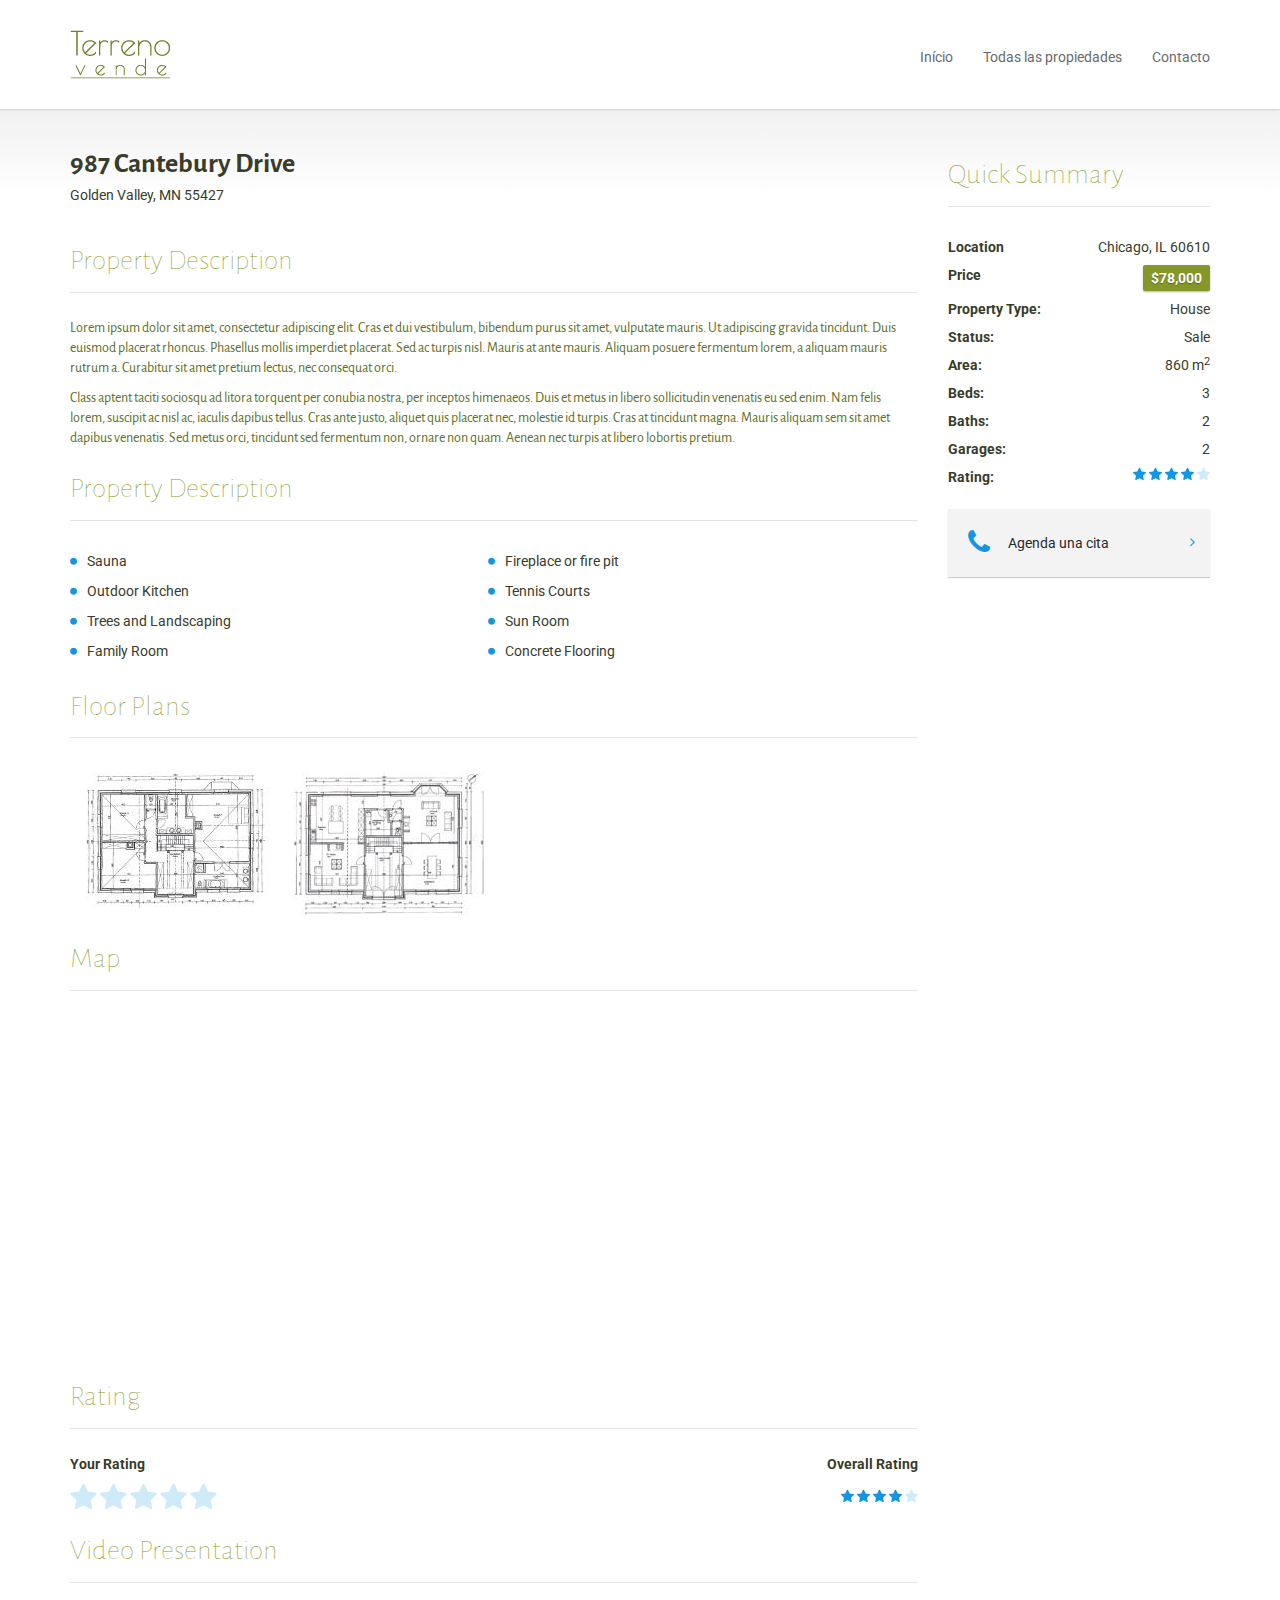
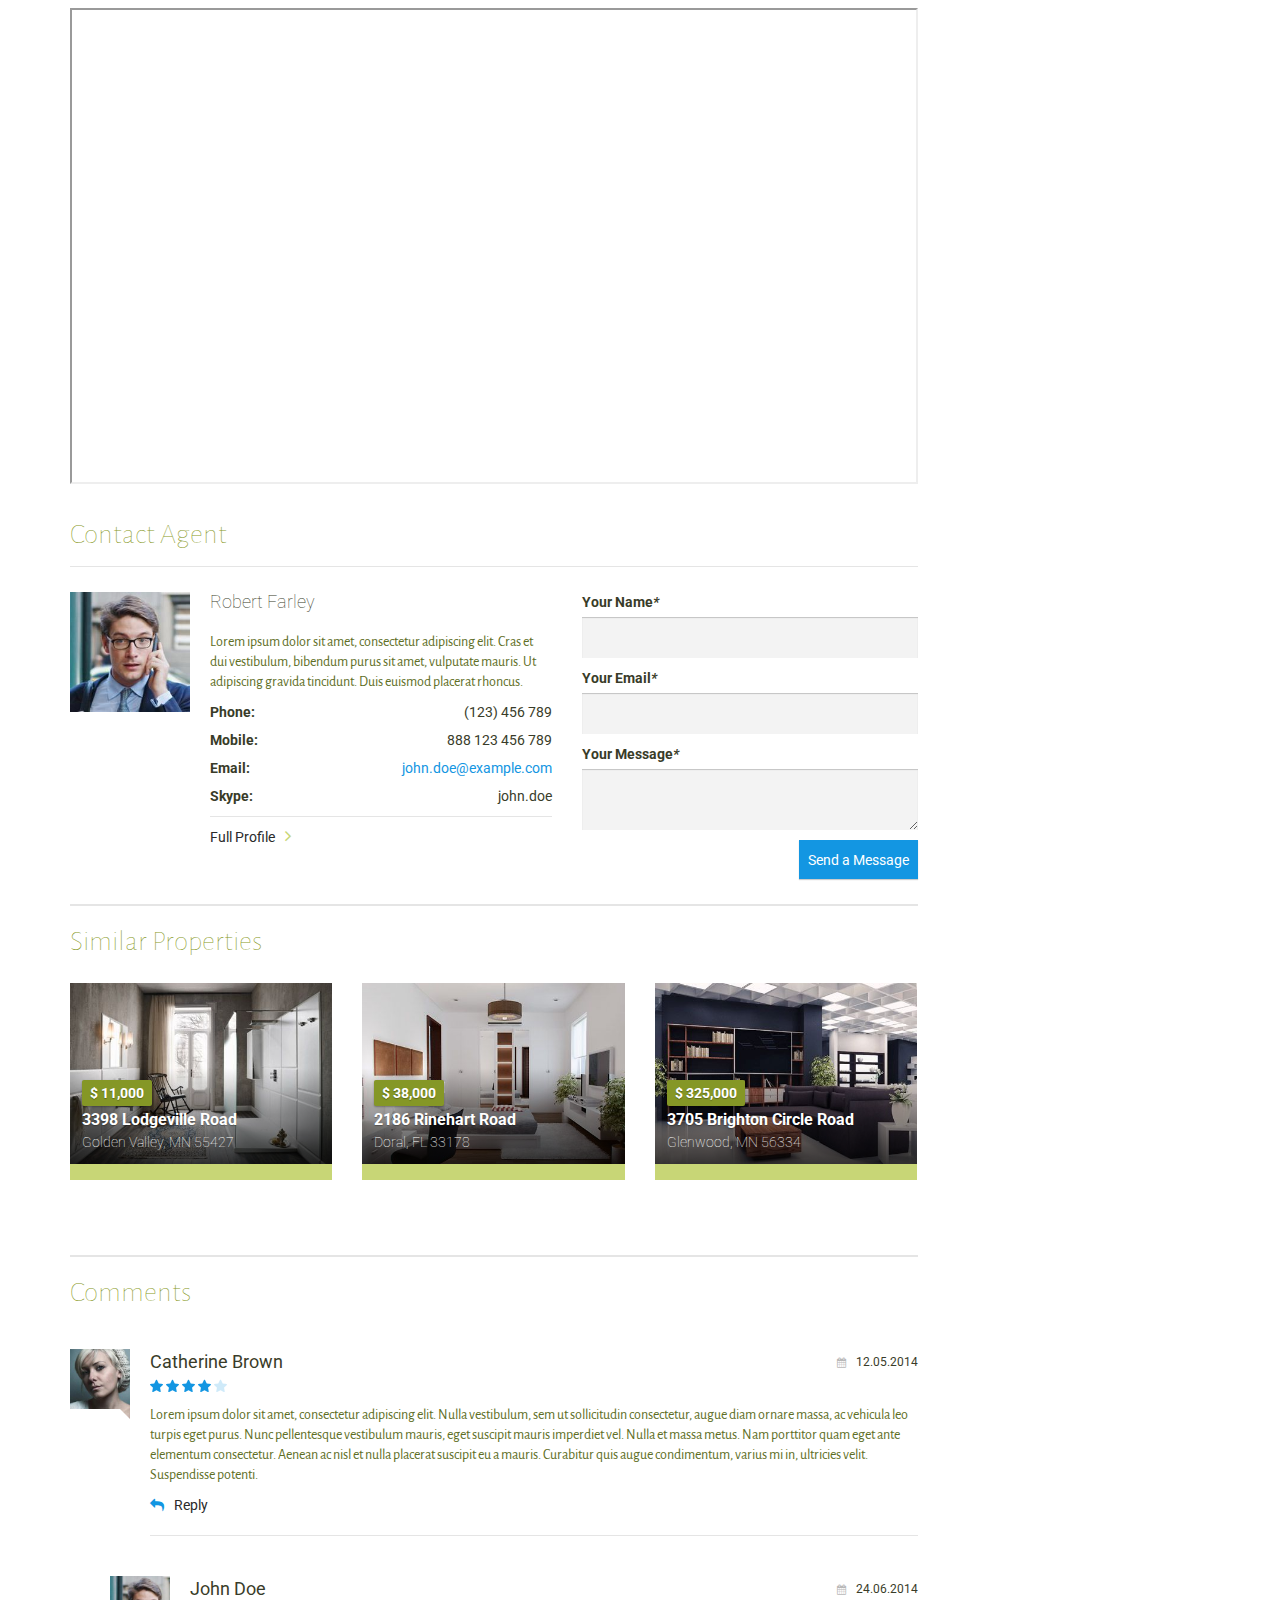
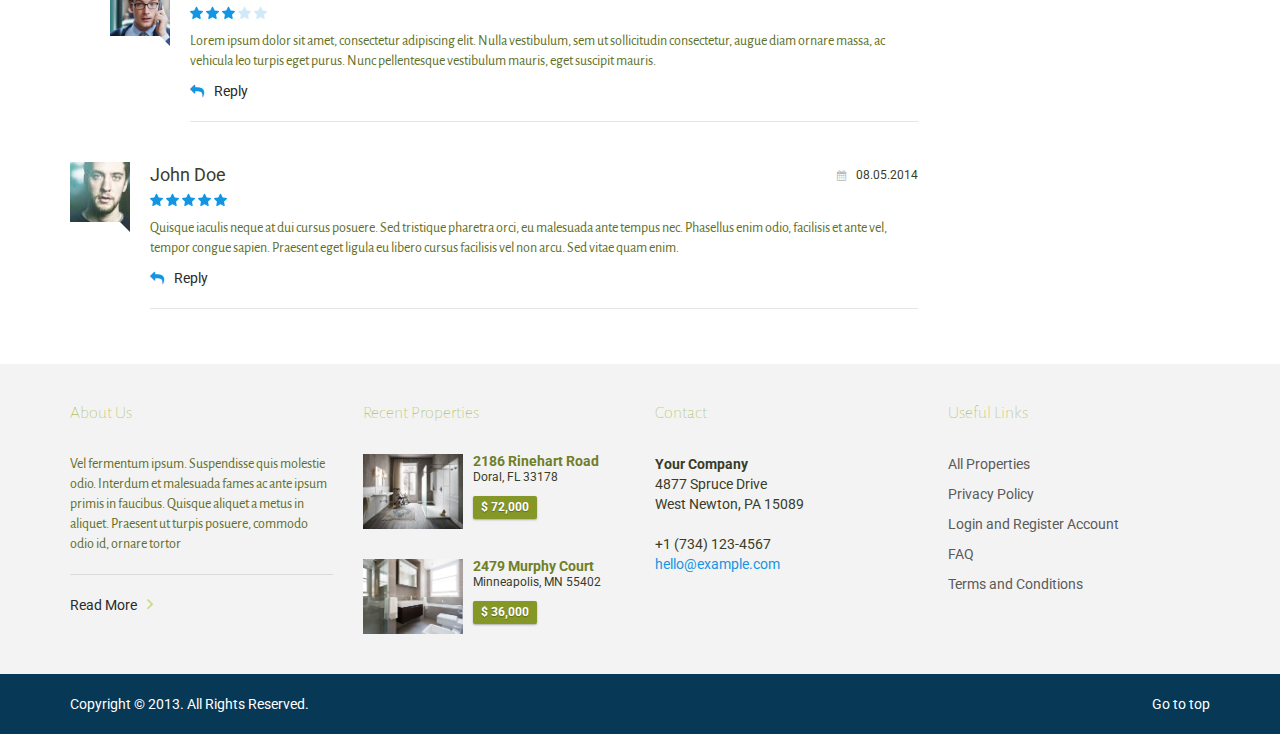
==== c1.html @ 480a6dcf "c1" ====
<!DOCTYPE html>

<html lang="es">
<head>
    <meta charset="UTF-8"/>
    <meta name="viewport" content="width=device-width, initial-scale=1.0">
    <meta name="author" content="ThemeStarz">

    <link href='http://fonts.googleapis.com/css?family=Roboto:300,400,700' rel='stylesheet' type='text/css'>
    <link href="assets/fonts/font-awesome.css" rel="stylesheet" type="text/css">
    <link rel="stylesheet" href="assets/bootstrap/css/bootstrap.css" type="text/css">
    <link rel="stylesheet" href="assets/css/bootstrap-select.min.css" type="text/css">
    <link rel="stylesheet" href="assets/css/magnific-popup.css" type="text/css">
    <link rel="stylesheet" href="assets/css/jquery.slider.min.css" type="text/css">
    <link rel="stylesheet" href="assets/css/owl.carousel.css" type="text/css">
    <link rel="stylesheet" href="assets/css/style.css" type="text/css">



    <link href='http://fonts.googleapis.com/css?family=Poiret+One' rel='stylesheet' type='text/css'>

    <link href='https://fonts.googleapis.com/css?family=Alegreya+Sans:400,100,300,300italic,500,700,800,900' rel='stylesheet' type='text/css'>



    <title>Terreno Vende </title>

</head>

<body class="page-sub-page page-property-detail" id="page-top">
<!-- Wrapper -->
<div class="wrapper">
    <!-- Navigation -->
    <div class="navigation">
       
        <div class="container">
            <header class="navbar" id="top" role="banner">
                <div class="navbar-header">
                    <button class="navbar-toggle" type="button" data-toggle="collapse" data-target=".bs-navbar-collapse">
                        <span class="sr-only">Toggle navigation</span>
                        <span class="icon-bar"></span>
                        <span class="icon-bar"></span>
                        <span class="icon-bar"></span>
                    </button>
                    <div class="navbar-brand nav" id="brand">
                        <a href="index-google-map-fullscreen.html"><img src="assets/img/logo.png" alt="brand"></a>
                    </div>
                </div>
                <nav class="collapse navbar-collapse bs-navbar-collapse navbar-right" role="navigation">
                    <ul class="nav navbar-nav">
                        <li><a href="index.html">Início</a></li>
                     
                        <li><a href="propiedades.html">Todas las propiedades</a></li>
                        <li><a href="contacto.html">Contacto</a></li>
                    </ul>
                </nav><!-- /.navbar collapse-->
               
            </header><!-- /.navbar -->
        </div><!-- /.container -->
    </div><!-- /.navigation -->
    <!-- end Navigation -->
    <!-- Page Content -->
    <div id="page-content">
        <!-- Breadcrumb -->
       
        <!-- end Breadcrumb -->

        <div class="container">
            <div class="row">
                <!-- Property Detail Content -->
                <div class="col-md-9 col-sm-9">
                    <section id="property-detail">
                        <header class="property-title">
                        <br>
                        <br>
                            <h1>987 Cantebury Drive</h1>
                            <figure>Golden Valley, MN 55427</figure>
                           
                        </header>
                        <section id="property-gallery">
                            <div class="owl-carousel property-carousel">
                                <div class="property-slide">
                                    <a href="assets/img/properties/property-detail-01.jpg" class="image-popup">
                                        <div class="overlay"><h3>Front View</h3></div>
                                        <img alt="" src="assets/img/properties/property-detail-01.jpg">
                                    </a>
                                </div><!-- /.property-slide -->
                                <div class="property-slide">
                                    <a href="assets/img/properties/property-detail-02.jpg" class="image-popup">
                                        <div class="overlay"><h3>Bedroom</h3></div>
                                        <img alt="" src="assets/img/properties/property-detail-02.jpg">
                                    </a>
                                </div><!-- /.property-slide -->
                                <div class="property-slide">
                                    <a href="assets/img/properties/property-detail-03.jpg" class="image-popup">
                                        <div class="overlay"><h3>Bathroom</h3></div>
                                        <img alt="" src="assets/img/properties/property-detail-03.jpg">
                                    </a>
                                </div><!-- /.property-slide -->
                            </div><!-- /.property-carousel -->
                        </section>
                        <div class="row">
                            
                            <div class="col-md-12 col-sm-12">
                                <section id="description">
                                    <header><h2>Property Description</h2></header>
                                    <p>
                                        Lorem ipsum dolor sit amet, consectetur adipiscing elit. Cras et dui vestibulum,
                                        bibendum purus sit amet, vulputate mauris. Ut adipiscing gravida tincidunt.
                                        Duis euismod placerat rhoncus. Phasellus mollis imperdiet placerat. Sed ac
                                        turpis nisl. Mauris at ante mauris. Aliquam posuere fermentum lorem, a aliquam
                                        mauris rutrum a. Curabitur sit amet pretium lectus, nec consequat orci.
                                    </p>
                                    <p>
                                        Class aptent taciti sociosqu ad litora torquent per conubia nostra, per inceptos
                                        himenaeos. Duis et metus in libero sollicitudin venenatis eu sed enim. Nam felis
                                        lorem, suscipit ac nisl ac, iaculis dapibus tellus. Cras ante justo, aliquet quis
                                        placerat nec, molestie id turpis. Cras at tincidunt magna. Mauris aliquam sem sit
                                        amet dapibus venenatis. Sed metus orci, tincidunt sed fermentum non, ornare non quam.
                                        Aenean nec turpis at libero lobortis pretium.
                                    </p>
                                </section><!-- /#description -->
                                <section id="property-features">
                                    <header><h2>Property Description</h2></header>
                                    <ul class="list-unstyled property-features-list">
                                        <li>Sauna</li>
                                        <li>Fireplace or fire pit</li>
                                        <li>Outdoor Kitchen</li>
                                        <li>Tennis Courts</li>
                                        <li>Trees and Landscaping</li>
                                        <li>Sun Room</li>
                                        <li>Family Room</li>
                                        <li>Concrete Flooring</li>
                                    </ul>
                                </section><!-- /#property-features -->
                                <section id="floor-plans">
                                    <div class="floor-plans">
                                        <header><h2>Floor Plans</h2></header>
                                        <a href="assets/img/properties/floor-plan-big.jpg" class="image-popup"><img alt="" src="assets/img/properties/floor-plan-01.jpg"></a>
                                        <a href="assets/img/properties/floor-plan-big.jpg" class="image-popup"><img alt="" src="assets/img/properties/floor-plan-02.jpg"></a>
                                    </div>
                                </section><!-- /#floor-plans -->
                                <section id="property-map">
                                    <header><h2>Map</h2></header>
                                    <div class="property-detail-map-wrapper">
                                        <div class="property-detail-map" id="property-detail-map"></div>
                                    </div>
                                </section><!-- /#property-map -->
                                <section id="property-rating">
                                    <header><h2>Rating</h2></header>
                                    <div class="clearfix">
                                        <aside>
                                            <header>Your Rating</header>
                                            <div class="rating rating-user">
                                                <div class="inner"></div>
                                            </div>
                                        </aside>
                                        <figure>
                                            <header>Overall Rating</header>
                                            <div class="rating rating-overall" data-score="4"></div>
                                        </figure>
                                    </div>
                                    <div class="rating-form">
                                        <header>Thank you! Please describe your rating</header>
                                        <form role="form" id="form-rating" method="post"  class="clearfix">
                                            <div class="row">
                                                <div class="col-md-6">
                                                    <div class="form-group">
                                                        <label for="form-rating-name">Your Name<em>*</em></label>
                                                        <input type="text" class="form-control" id="form-rating-name" name="form-rating-name" required>
                                                    </div><!-- /.form-group -->
                                                </div><!-- /.col-md-6 -->
                                                <div class="col-md-6">
                                                    <div class="form-group">
                                                        <label for="form-rating-email">Your Email<em>*</em></label>
                                                        <input type="email" class="form-control" id="form-rating-email" name="form-rating-email" required>
                                                    </div><!-- /.form-group -->
                                                </div><!-- /.col-md-6 -->
                                            </div><!-- /.row -->
                                            <div class="row">
                                                <div class="col-md-12">
                                                    <div class="form-group">
                                                        <label for="form-rating-message">Your Message<em>*</em></label>
                                                        <textarea class="form-control" id="form-rating-message" rows="6" name="form-rating-message" required></textarea>
                                                    </div><!-- /.form-group -->
                                                </div><!-- /.col-md-12 -->
                                            </div><!-- /.row -->
                                            <div class="form-group">
                                                <button type="submit" class="btn pull-right btn-default" id="form-rating-submit">Send a Message</button>
                                            </div><!-- /.form-group -->
                                            <div id="form-rating-status"></div>
                                        </form><!-- /#form-contact -->
                                    </div><!-- /.rating-form -->
                                </section><!-- /#property-rating -->
                                <section id="video-presentation">
                                    <header><h2>Video Presentation</h2></header>
                                    <div class="video">
                                        <iframe src="//player.vimeo.com/video/34741214?title=0&amp;byline=0&amp;portrait=0&amp;color=ffffff" width="500" height="281" ></iframe>
                                    </div>
                                </section><!-- /#video-presentation -->
                            </div><!-- /.col-md-8 -->
                            <div class="col-md-12 col-sm-12">
                                <section id="contact-agent">
                                    <header><h2>Contact Agent</h2></header>
                                    <div class="row">
                                        <section class="agent-form">
                                            <div class="col-md-7 col-sm-12">
                                                <aside class="agent-info clearfix">
                                                    <figure><a href="agent-detail.html"><img alt="" src="assets/img/agent-01.jpg"></a></figure>
                                                    <div class="agent-contact-info">
                                                        <h3>Robert Farley</h3>
                                                        <p>
                                                            Lorem ipsum dolor sit amet, consectetur adipiscing elit. Cras et dui vestibulum,
                                                            bibendum purus sit amet, vulputate mauris. Ut adipiscing gravida tincidunt.
                                                            Duis euismod placerat rhoncus.
                                                        </p>
                                                        <dl>
                                                            <dt>Phone:</dt>
                                                            <dd>(123) 456 789</dd>
                                                            <dt>Mobile:</dt>
                                                            <dd>888 123 456 789</dd>
                                                            <dt>Email:</dt>
                                                            <dd><a href="mailto:#">john.doe@example.com</a></dd>
                                                            <dt>Skype:</dt>
                                                            <dd>john.doe</dd>
                                                        </dl>
                                                        <hr>
                                                        <a href="agent-detail.html" class="link-arrow">Full Profile</a>
                                                    </div>
                                                </aside><!-- /.agent-info -->
                                            </div><!-- /.col-md-7 -->
                                            <div class="col-md-5 col-sm-12">
                                                <div class="agent-form">
                                                    <form role="form" id="form-contact-agent" method="post"  class="clearfix">
                                                        <div class="form-group">
                                                            <label for="form-contact-agent-name">Your Name<em>*</em></label>
                                                            <input type="text" class="form-control" id="form-contact-agent-name" name="form-contact-agent-name" required>
                                                        </div><!-- /.form-group -->
                                                        <div class="form-group">
                                                            <label for="form-contact-agent-email">Your Email<em>*</em></label>
                                                            <input type="email" class="form-control" id="form-contact-agent-email" name="form-contact-agent-email" required>
                                                        </div><!-- /.form-group -->
                                                        <div class="form-group">
                                                            <label for="form-contact-agent-message">Your Message<em>*</em></label>
                                                            <textarea class="form-control" id="form-contact-agent-message" rows="2" name="form-contact-agent-message" required></textarea>
                                                        </div><!-- /.form-group -->
                                                        <div class="form-group">
                                                            <button type="submit" class="btn pull-right btn-default" id="form-contact-agent-submit">Send a Message</button>
                                                        </div><!-- /.form-group -->
                                                        <div id="form-contact-agent-status"></div>
                                                    </form><!-- /#form-contact -->
                                                </div><!-- /.agent-form -->
                                            </div><!-- /.col-md-5 -->
                                        </section><!-- /.agent-form -->
                                    </div><!-- /.row -->
                                </section><!-- /#contact-agent -->
                                <hr class="thick">
                                <section id="similar-properties">
                                    <header><h2 class="no-border">Similar Properties</h2></header>
                                    <div class="row">
                                        <div class="col-md-4 col-sm-6">
                                            <div class="property">
                                                <a href="property-detail.html">
                                                    <div class="property-image">
                                                        <img alt="" src="assets/img/properties/property-06.jpg">
                                                    </div>
                                                    <div class="overlay">
                                                        <div class="info">
                                                            <div class="tag price">$ 11,000</div>
                                                            <h3>3398 Lodgeville Road</h3>
                                                            <figure>Golden Valley, MN 55427</figure>
                                                        </div>
                                                        <ul class="additional-info">
                                                            <li>
                                                                <header>Area:</header>
                                                                <figure>240m<sup>2</sup></figure>
                                                            </li>
                                                            <li>
                                                                <header>Beds:</header>
                                                                <figure>2</figure>
                                                            </li>
                                                            <li>
                                                                <header>Baths:</header>
                                                                <figure>2</figure>
                                                            </li>
                                                            <li>
                                                                <header>Garages:</header>
                                                                <figure>0</figure>
                                                            </li>
                                                        </ul>
                                                    </div>
                                                </a>
                                            </div><!-- /.property -->
                                        </div><!-- /.col-md-3 -->
                                        <div class="col-md-4 col-sm-6">
                                            <div class="property">
                                                <a href="property-detail.html">
                                                    <div class="property-image">
                                                        <img alt="" src="assets/img/properties/property-04.jpg">
                                                    </div>
                                                    <div class="overlay">
                                                        <div class="info">
                                                            <div class="tag price">$ 38,000</div>
                                                            <h3>2186 Rinehart Road</h3>
                                                            <figure>Doral, FL 33178 </figure>
                                                        </div>
                                                        <ul class="additional-info">
                                                            <li>
                                                                <header>Area:</header>
                                                                <figure>240m<sup>2</sup></figure>
                                                            </li>
                                                            <li>
                                                                <header>Beds:</header>
                                                                <figure>3</figure>
                                                            </li>
                                                            <li>
                                                                <header>Baths:</header>
                                                                <figure>1</figure>
                                                            </li>
                                                            <li>
                                                                <header>Garages:</header>
                                                                <figure>1</figure>
                                                            </li>
                                                        </ul>
                                                    </div>
                                                </a>
                                            </div><!-- /.property -->
                                        </div><!-- /.col-md-3 -->
                                        <div class="col-md-4 col-sm-6">
                                            <div class="property">
                                                <a href="property-detail.html">
                                                    <div class="property-image">
                                                        <img alt="" src="assets/img/properties/property-07.jpg">
                                                    </div>
                                                    <div class="overlay">
                                                        <div class="info">
                                                            <div class="tag price">$ 325,000</div>
                                                            <h3>3705 Brighton Circle Road</h3>
                                                            <figure>Glenwood, MN 56334</figure>
                                                        </div>
                                                        <ul class="additional-info">
                                                            <li>
                                                                <header>Area:</header>
                                                                <figure>240m<sup>2</sup></figure>
                                                            </li>
                                                            <li>
                                                                <header>Beds:</header>
                                                                <figure>3</figure>
                                                            </li>
                                                            <li>
                                                                <header>Baths:</header>
                                                                <figure>1</figure>
                                                            </li>
                                                            <li>
                                                                <header>Garages:</header>
                                                                <figure>1</figure>
                                                            </li>
                                                        </ul>
                                                    </div>
                                                </a>
                                            </div><!-- /.property -->
                                        </div><!-- /.col-md-3 -->
                                    </div><!-- /.row-->
                                </section><!-- /#similar-properties -->
                                <hr class="thick">
                                <section id="comments">
                                    <header><h2 class="no-border">Comments</h2></header>
                                    <ul class="comments">
                                        <li class="comment">
                                            <figure>
                                                <div class="image">
                                                    <img alt="" src="assets/img/client-01.jpg">
                                                </div>
                                            </figure>
                                            <div class="comment-wrapper">
                                                <div class="name pull-left">Catherine Brown</div>
                                                <span class="date pull-right"><span class="fa fa-calendar"></span>12.05.2014</span>
                                                <div class="rating rating-individual" data-score="4"></div>
                                                <p>Lorem ipsum dolor sit amet, consectetur adipiscing elit. Nulla vestibulum, sem ut sollicitudin consectetur,
                                                    augue diam ornare massa, ac vehicula leo turpis eget purus. Nunc pellentesque vestibulum mauris, eget suscipit
                                                    mauris imperdiet vel. Nulla et massa metus. Nam porttitor quam eget ante elementum consectetur. Aenean ac nisl
                                                    et nulla placerat suscipit eu a mauris. Curabitur quis augue condimentum, varius mi in, ultricies velit.
                                                    Suspendisse potenti.
                                                </p>
                                                <a href="#" class="reply"><span class="fa fa-reply"></span>Reply</a>
                                                <hr>
                                            </div>
                                        </li>
                                        <li>
                                            <ul class="comments-child">
                                                <li class="comment">
                                                    <figure>
                                                        <div class="image">
                                                            <img alt="" src="assets/img/agent-01.jpg">
                                                        </div>
                                                    </figure>
                                                    <div class="comment-wrapper">
                                                        <div class="name">John Doe</div>
                                                        <span class="date"><span class="fa fa-calendar"></span>24.06.2014</span>
                                                        <div class="rating rating-individual" data-score="3"></div>
                                                        <p>Lorem ipsum dolor sit amet, consectetur adipiscing elit. Nulla vestibulum, sem ut sollicitudin consectetur,
                                                            augue diam ornare massa, ac vehicula leo turpis eget purus. Nunc pellentesque vestibulum mauris, eget suscipit
                                                            mauris.
                                                        </p>
                                                        <a href="#" class="reply"><span class="fa fa-reply"></span>Reply</a>
                                                        <hr>
                                                    </div>
                                                </li>
                                            </ul>
                                        </li>
                                        <li class="comment">
                                            <figure>
                                                <div class="image">
                                                    <img alt="" src="assets/img/user-02.jpg">
                                                </div>
                                            </figure>
                                            <div class="comment-wrapper">
                                                <div class="name">John Doe</div>
                                                <span class="date"><span class="fa fa-calendar"></span>08.05.2014</span>
                                                <div class="rating rating-individual" data-score="5"></div>
                                                <p>Quisque iaculis neque at dui cursus posuere. Sed tristique pharetra orci, eu malesuada ante tempus nec.
                                                    Phasellus enim odio, facilisis et ante vel, tempor congue sapien. Praesent eget ligula
                                                    eu libero cursus facilisis vel non arcu. Sed vitae quam enim.
                                                </p>
                                                <a href="#" class="reply"><span class="fa fa-reply"></span>Reply</a>
                                                <hr>
                                            </div>
                                        </li>
                                    </ul>
                                </section>
                            </div><!-- /.col-md-12 -->
                        </div><!-- /.row -->
                    </section><!-- /#property-detail -->
                </div><!-- /.col-md-9 -->
                <!-- end Property Detail Content -->

                <!-- sidebar -->
                <div class="col-md-3 col-sm-3">
                    <section id="sidebar">
                        <aside id="edit-search">
                            
                        </aside><!-- /#edit-search -->
                        <aside id="featured-properties">





                          
                                    <header><h2>Quick Summary</h2></header>
                                    <dl>
                                        <dt>Location</dt>
                                            <dd>Chicago, IL 60610</dd>
                                        <dt>Price</dt>
                                            <dd><span class="tag price">$78,000</span></dd>
                                        <dt>Property Type:</dt>
                                            <dd>House</dd>
                                        <dt>Status:</dt>
                                            <dd>Sale</dd>
                                        <dt>Area:</dt>
                                            <dd>860 m<sup>2</sup></dd>
                                        <dt>Beds:</dt>
                                            <dd>3</dd>
                                        <dt>Baths:</dt>
                                            <dd>2</dd>
                                        <dt>Garages:</dt>
                                            <dd>2</dd>
                                        <dt>Rating:</dt>
                                            <dd><div class="rating rating-overall" data-score="4"></div></dd>
                                    </dl>
                         


                        </aside><!-- /#featured-properties -->
                        <aside id="our-guides">
                            <header></header>
                            <a href="#" class="universal-button">
                                <figure class="fa fa-phone"></figure>
                                <span>Agenda una cita</span>
                                <span class="arrow fa fa-angle-right"></span>
                            </a><!-- /.universal-button -->
                           
                        </aside><!-- /#our-guide -->
                    </section><!-- /#sidebar -->
                </div><!-- /.col-md-3 -->
                <!-- end Sidebar -->
            </div><!-- /.row -->
        </div><!-- /.container -->
    </div>
    <!-- end Page Content -->
    <!-- Page Footer -->
    <footer id="page-footer">
        <div class="inner">
            <aside id="footer-main">
                <div class="container">
                    <div class="row">
                        <div class="col-md-3 col-sm-3">
                            <article>
                                <h3>About Us</h3>
                                <p>Vel fermentum ipsum. Suspendisse quis molestie odio. Interdum et malesuada fames ac ante ipsum
                                    primis in faucibus. Quisque aliquet a metus in aliquet. Praesent ut turpis posuere, commodo odio
                                    id, ornare tortor
                                </p>
                                <hr>
                                <a href="#" class="link-arrow">Read More</a>
                            </article>
                        </div><!-- /.col-sm-3 -->
                        <div class="col-md-3 col-sm-3">
                            <article>
                                <h3>Recent Properties</h3>
                                <div class="property small">
                                    <a href="property-detail.html">
                                        <div class="property-image">
                                            <img alt="" src="assets/img/properties/property-06.jpg">
                                        </div>
                                    </a>
                                    <div class="info">
                                        <a href="property-detail.html"><h4>2186 Rinehart Road</h4></a>
                                        <figure>Doral, FL 33178 </figure>
                                        <div class="tag price">$ 72,000</div>
                                    </div>
                                </div><!-- /.property -->
                                <div class="property small">
                                    <a href="property-detail.html">
                                        <div class="property-image">
                                            <img alt="" src="assets/img/properties/property-09.jpg">
                                        </div>
                                    </a>
                                    <div class="info">
                                        <a href="property-detail.html"><h4>2479 Murphy Court</h4></a>
                                        <figure>Minneapolis, MN 55402</figure>
                                        <div class="tag price">$ 36,000</div>
                                    </div>
                                </div><!-- /.property -->
                            </article>
                        </div><!-- /.col-sm-3 -->
                        <div class="col-md-3 col-sm-3">
                            <article>
                                <h3>Contact</h3>
                                <address>
                                    <strong>Your Company</strong><br>
                                    4877 Spruce Drive<br>
                                    West Newton, PA 15089
                                </address>
                                +1 (734) 123-4567<br>
                                <a href="#">hello@example.com</a>
                            </article>
                        </div><!-- /.col-sm-3 -->
                        <div class="col-md-3 col-sm-3">
                            <article>
                                <h3>Useful Links</h3>
                                <ul class="list-unstyled list-links">
                                    <li><a href="#">All Properties</a></li>
                                    <li><a href="#">Privacy Policy</a></li>
                                    <li><a href="#">Login and Register Account</a></li>
                                    <li><a href="#">FAQ</a></li>
                                    <li><a href="#">Terms and Conditions</a></li>
                                </ul>
                            </article>
                        </div><!-- /.col-sm-3 -->
                    </div><!-- /.row -->
                </div><!-- /.container -->
            </aside><!-- /#footer-main -->
            <aside id="footer-thumbnails" class="footer-thumbnails"></aside><!-- /#footer-thumbnails -->
            <aside id="footer-copyright">
                <div class="container">
                    <span>Copyright © 2013. All Rights Reserved.</span>
                    <span class="pull-right"><a href="#page-top" class="roll">Go to top</a></span>
                </div>
            </aside>
        </div><!-- /.inner -->
    </footer>
    <!-- end Page Footer -->
</div>

<script type="text/javascript" src="assets/js/jquery-2.1.0.min.js"></script>
<script type="text/javascript" src="http://maps.google.com/maps/api/js?sensor=false"></script>
<script type="text/javascript" src="assets/js/jquery-migrate-1.2.1.min.js"></script>
<script type="text/javascript" src="assets/bootstrap/js/bootstrap.min.js"></script>
<script type="text/javascript" src="assets/js/smoothscroll.js"></script>
<script type="text/javascript" src="assets/js/markerwithlabel_packed.js"></script>
<script type="text/javascript" src="assets/js/infobox.js"></script>
<script type="text/javascript" src="assets/js/owl.carousel.min.js"></script>
<script type="text/javascript" src="assets/js/bootstrap-select.min.js"></script>
<script type="text/javascript" src="assets/js/jquery.validate.min.js"></script>
<script type="text/javascript" src="assets/js/jquery.placeholder.js"></script>
<script type="text/javascript" src="assets/js/icheck.min.js"></script>
<script type="text/javascript" src="assets/js/retina-1.1.0.min.js"></script>
<script type="text/javascript" src="assets/js/jquery.raty.min.js"></script>
<script type="text/javascript" src="assets/js/jquery.magnific-popup.min.js"></script>
<script type="text/javascript" src="assets/js/jshashtable-2.1_src.js"></script>
<script type="text/javascript" src="assets/js/jquery.numberformatter-1.2.3.js"></script>
<script type="text/javascript" src="assets/js/tmpl.js"></script>
<script type="text/javascript" src="assets/js/jquery.dependClass-0.1.js"></script>
<script type="text/javascript" src="assets/js/draggable-0.1.js"></script>
<script type="text/javascript" src="assets/js/jquery.slider.js"></script>
<script type="text/javascript" src="assets/js/jquery.fitvids.js"></script>
<script type="text/javascript" src="assets/js/custom-map.js"></script>
<script type="text/javascript" src="assets/js/custom.js"></script>
<!--[if gt IE 8]>
<script type="text/javascript" src="assets/js/ie.js"></script>
<![endif]-->
<script type="text/javascript">
    var propertyId = 0;
    google.maps.event.addDomListener(window, 'load', initMap(propertyId));
    $(window).load(function(){
        initializeOwl(false);
    });
</script>

</body>
</html>
---- assets/css/style.css ----
/*------------------------------------------------------------------
Project:	Zoner - Real Estate HTML Template
Version:	1.0
Last change:	11.1.2015
Assigned to:	ThemeStarz

[Table of contents]

1. Elements styling
2. Styling for specific pages
3. Universal Classes
4. Header
5. Footer
6. Content
7. Responsive

[Color codes]

Default: #1396e2;
Grey dark: #2a2a2a;
Grey medium: #5a5a5a;
Grey light: #f3f3f3;

[Typography]

Body copy:		'Roboto', sans-serif; 14px;
Headers:		'Roboto', sans-serif;

-------------------------------------------------------------------*/

/* 1. Element Styling */

@charset "CP852";
a {
  -moz-transition: 0.2s;
  -webkit-transition: 0.2s;
  transition: 0.2s;
  color: #1396e2;
  outline: none !important;
}
a:hover {
  text-decoration: none;
}
a:hover h1, a:hover h2, a:hover h3, a:hover h4 {
  color: #393C29;
}
a:focus, a:active {
  outline: none !important;
  text-decoration: none;
}
a h1, a h2, a h3, a h4 {
  -moz-transition: 0.2s;
  -webkit-transition: 0.2s;
  transition: 0.2s;
  color: #707F27;
}

h4 :hover{
  color: #707F27 !important;
}

blockquote {
  border: none;
  display: table;
  margin-bottom: 0;
  padding: 20px 10%;
  width: 100%;
}
blockquote figure {
  display: table-cell;
  vertical-align: middle;
}
blockquote figure .image {
  background-color: #5a5a5a;
  height: 180px;
  position: relative;
  overflow: hidden;
  width: 160px;
}
blockquote figure .image:after {
  bottom: 0px;
  content: "";
  height: 0px;
  border-style: solid;
  border-width: 20px 0 0 20px;
  border-color: transparent transparent transparent #fff;
  position: absolute;
  right: 0;
  width: 0px;
}
blockquote figure .image:before {
  background-color: #fff;
  bottom: 0;
  content: "";
  height: 20px;
  left: 0;
  width: calc(100% - 20px);
  position: absolute;
  z-index: 1;
}
blockquote .cite {
  display: table-cell;
  vertical-align: middle;
  padding-left: 30px;
}
blockquote .cite p {
  font-family: Georgia, serif;
  font-size: 24px;
  font-style: italic;
}
blockquote .cite footer {
  color: #073855;
}

body {
  background-color: #fff;
  color: #393C29;
  font-family: 'Roboto', sans-serif;
}

dl {
  margin-bottom: 10px;
}
dl dt {
  float: left;
}
dl dd {
  margin-bottom: 8px;
  text-align: right;
}
dl dd .rating {
  float: right;
  position: relative;
  top: -5px;
}

h1 {
  font-size: 28px;
  font-weight: 700;
  border-bottom: 1px solid rgba(0, 0, 0, 0.1);
  margin-bottom: 30px;
  margin-top: 10px;
  padding-bottom: 15px;
  font-family: 'Alegreya Sans', sans-serif;
}

h2 {
  font-size: 29px;
  font-weight: 100;
  border-bottom: 1px solid rgba(0, 0, 0, 0.1);
  margin-bottom: 30px;
  margin-top: 10px;
  padding-bottom: 15px;
  font-family: 'Alegreya Sans', sans-serif;
  color: #889926;
}

h3 {
  font-size: 18px;
  font-weight: lighter;
  margin-bottom: 20px;
}

h4 {
  font-size: 14px;
  font-weight: lighter;
}

hr {
  border-color: rgba(0, 0, 0, 0.1);
}
hr.thick {
  border-width: 2px;
}
hr.divider {
  border-color: #1396e2;
  border-width: 2px;
  width: 40px;
}

p {
  filter: progid:DXImageTransform.Microsoft.Alpha(Opacity=70);
  opacity: 1;
  font-family: 'Alegreya Sans', sans-serif;
  width: 700;
  color: #606E25;

}

section {
  position: relative;
}

ul.list-links {
  margin-top: -5px;
}
ul.list-links li a {
  -moz-transition: 0.2s;
  -webkit-transition: 0.2s;
  transition: 0.2s;
  color: #5a5a5a;
  display: block;
  padding: 5px 0;
  padding-left: 0;
}
ul.list-links li a:hover {
  color: #558B31;
  padding-left: 5px;
}

/* 2. Styling for specific pages */

.page-sub-page #page-content:after {
  background: #f1f1f1;
  background: -moz-linear-gradient(top, #f1f1f1 0%, white 80%);
  background: -webkit-gradient(linear, left top, left bottom, color-stop(0%, #f1f1f1), color-stop(80%, white));
  background: -webkit-linear-gradient(top, #f1f1f1 0%, white 80%);
  background: -o-linear-gradient(top, #f1f1f1 0%, white 80%);
  background: -ms-linear-gradient(top, #f1f1f1 0%, white 80%);
  background: linear-gradient(to bottom, #f1f1f1 0%, white 80%);
  filter: progid:DXImageTransform.Microsoft.gradient(startColorstr='#f1f1f1', endColorstr='#ffffff',GradientType=0 );
  content: "";
  left: 0;
  height: 110px;
  position: absolute;
  top: 0;
  width: 100%;
  z-index: -1;
}
.page-sub-page.page-submit h2 {
  border: none;
  margin-bottom: 25px;
  padding-bottom: 0;
}
.page-sub-page.page-submit .submit-pricing {
  margin-bottom: 0;
}
.page-sub-page.page-create-account .radio {
  display: inline-block;
  margin-right: 50px;
  margin-bottom: 30px;
}
.page-sub-page.page-create-account h3 {
  margin-top: 0;
}
.page-sub-page.page-create-agency #page-content form > section {
  margin-bottom: 30px;
}
.page-sub-page.page-contact #page-content section {
  margin-bottom: 30px;
}
.page-sub-page.page-legal #page-content section {
  margin-bottom: 40px;
}
.page-sub-page.page-legal #page-content section h3 {
  font-weight: normal;
}
.page-sub-page.page-agency-detail #page-content address {
  position: relative;
}
.page-sub-page.page-about-us .background-image {
  overflow: visible;
}
.page-sub-page.page-about-us .agent .wrapper aside {
  display: none;
}
.page-sub-page.page-about-us #our-team .agent .wrapper {
  padding-left: 110px;
}
.page-sub-page.page-about-us #our-team .agent .agent-image {
  width: 90px;
}

/* 3. Universal classes */

.background-color-grey-light {
    background-color: #f3f3f3;
}

.background-color-grey-medium {
    background-color: #5a5a5a;
}

.background-color-grey-dark {
    background-color: #2a2a2a;
}

.background-color-default {
    background-color: #1396e2;
}

.background-color-default-darker {
    background-color: #94AD23;
}

.background-image {
    left: 0;
    margin: auto;
    max-width: 100%;
    position: absolute;
    right: 0;
    top: 0;
    z-index: -1;
    height: 100%;
    overflow: hidden;
}

.button-icon .fa {
    margin: 0 10px;
}

.center {
    text-align: center;
}

#overlay {
  background: rgba(0, 0, 0, 0.3);
  display: none;
  width: 100%;
  height: 100%;
  position: absolute;
  top: 0;
  left: 0;
  z-index: 99998;
}

#similar-properties {
  padding-bottom: 20px;
}
#similar-properties h2 {
  margin-bottom: 10px !important;
}

.has-fullscreen-map {
  position: relative;
}
.has-fullscreen-map:before {
  filter: progid:DXImageTransform.Microsoft.Alpha(enabled=false);
  opacity: 1;
  -moz-transition: 0.8s;
  -webkit-transition: 0.8s;
  transition: 0.8s;
  text-shadow: none;
  -webkit-font-smoothing: antialiased;
  font-family: 'fontawesome';
  speak: none;
  font-weight: normal;
  font-variant: normal;
  line-height: 1;
  text-transform: none;
  animation: animate-loading 3s infinite linear;
  -webkit-animation: animate-loading 3s infinite linear;
  content: "\f013";
  color: #2a2a2a;
  font-size: 30px;
  position: absolute;
  top: 0;
  left: 0;
  z-index: 1000;
  width: 26px;
  height: 30px;
  bottom: 0;
  right: 0;
  margin: auto;
}
.has-fullscreen-map:after {
  filter: progid:DXImageTransform.Microsoft.Alpha(enabled=false);
  opacity: 1;
  -moz-transition: 0.8s;
  -webkit-transition: 0.8s;
  transition: 0.8s;
  background-color: #fff;
  content: "";
  position: absolute;
  top: 0;
  left: 0;
  z-index: 999;
  width: 100%;
  height: 100%;
}
.has-fullscreen-map.loaded:before, .has-fullscreen-map.loaded:after {
  filter: progid:DXImageTransform.Microsoft.Alpha(Opacity=0);
  opacity: 0;
}

.has-dark-background {
  color: #fff;
}
.has-dark-background a {
  color: #fff;
}

.link-icon {
  color: #2a2a2a;
}
.link-icon .fa {
  color: #1396e2;
  margin: 0 10px;
}

.link-arrow {
  -moz-transition: 0.2s;
  -webkit-transition: 0.2s;
  transition: 0.2s;
  color: #2a2a2a;
  display: inline-block;
}
.link-arrow:after {
  -moz-transition: 0.2s;
  -webkit-transition: 0.2s;
  transition: 0.2s;
  text-shadow: none;
  -webkit-font-smoothing: antialiased;
  font-family: 'fontawesome';
  speak: none;
  font-weight: normal;
  font-variant: normal;
  line-height: 1;
  text-transform: none;
  content: "\f105";
  color: #C8D676;
  left: 0;
  font-size: 18px;
  margin-left: 10px;
  vertical-align: middle;
  position: relative;
  bottom: 2px;
}
.link-arrow:hover {
  color: #94AD23;
  cursor: pointer;
}
.link-arrow:hover:after {
  color: #94AD23;
  left: 5px;
}
.link-arrow.geo-location:after {
  content: "\f041";
  top: -1px;
}
.link-arrow.geo-location:hover:after {
  left: 0;
  top: -5px;
}
.link-arrow.back:after {
  display: none;
}
.link-arrow.back:before {
  -moz-transition: 0.2s;
  -webkit-transition: 0.2s;
  transition: 0.2s;
  text-shadow: none;
  -webkit-font-smoothing: antialiased;
  font-family: 'fontawesome';
  speak: none;
  font-weight: normal;
  font-variant: normal;
  line-height: 1;
  text-transform: none;
  content: "\f104";
  color: #1396e2;
  right: 0;
  font-size: 18px;
  margin-right: 10px;
  vertical-align: middle;
  position: relative;
  bottom: 2px;
}
.link-arrow.back:hover {
  color: #2a2a2a;
  cursor: pointer;
}
.link-arrow.back:hover:before {
  color: #073855;
  right: 5px;
}

.no-border {
  border: none !important;
}

.no-bottom-margin {
  margin-bottom: 0 !important;
}

.opacity-10 {
  filter: progid:DXImageTransform.Microsoft.Alpha(Opacity=10);
  opacity: 0.1;
}

.opacity-20 {
  filter: progid:DXImageTransform.Microsoft.Alpha(Opacity=20);
  opacity: 0.2;
}

.text-align-right {
  text-align: right;
}

.text-underline {
  text-decoration: underline;
}

/* 4. Header*/

.navigation {
    -moz-box-shadow: 0px 1px 2px rgba(0, 0, 0, 0.15);
    -webkit-box-shadow: 0px 1px 2px rgba(0, 0, 0, 0.15);
    box-shadow: 0px 1px 2px rgba(0, 0, 0, 0.15);
    background-color: #fff;
    /*margin-bottom: 20px;*/
    position: relative;
    width: 100%;
    z-index: 99;
    top: 0;
}
.navigation:hover .secondary-navigation {
    filter: progid:DXImageTransform.Microsoft.Alpha(enabled=false);
    opacity: 1;
}
.navigation .navbar-collapse {
    padding-right: 0;
}
.navigation .navbar {
    border: none;
    margin-bottom: 0;
    min-height: inherit;
    padding: 30px 0;
    /**/
    display: table;
    width: 100%;
}
.navigation .navbar .collapse {
    display: table-cell !important;
    vertical-align: middle;
    float: none !important;
}
.navigation .navbar .navbar-brand {
    height: inherit;
    line-height: 0;
    padding: 0;
}
.navigation .navbar .navbar-nav {
    float: right;
}
.navigation .navbar .navbar-nav > li:hover > .child-navigation {
    filter: progid:DXImageTransform.Microsoft.Alpha(enabled=false);
    opacity: 1;
    visibility: visible;
}
.navigation .navbar .navbar-nav > li:last-child a {
    padding-right: 0;
}
.navigation .navbar .navbar-nav > li.active a {
    filter: progid:DXImageTransform.Microsoft.Alpha(enabled=false);
    opacity: 1;
}
.navigation .navbar .navbar-nav > li.active a:after {
    filter: progid:DXImageTransform.Microsoft.Alpha(enabled=false);
    opacity: 1;
}
.navigation .navbar .navbar-nav > li.active .child-navigation a {
    color: #5a5a5a;
}
.navigation .navbar .navbar-nav > li.active .child-navigation a:after {
    display: none;
}
.navigation .navbar .navbar-nav > li.active .child-navigation li:first-child a:after {
    display: block;
}
.navigation .navbar .navbar-nav > li.active .child-navigation.position-bottom li:last-child a:after {
    display: block;
}
.navigation .navbar .navbar-nav > li.has-child {
    position: relative;
}
.navigation .navbar .navbar-nav > li.has-child:after {
    text-shadow: none;
    -webkit-font-smoothing: antialiased;
    font-family: 'fontawesome';
    speak: none;
    font-weight: normal;
    font-variant: normal;
    line-height: 1;
    text-transform: none;
    content: "\f0d7";
    color: #1396e2;
    font-size: 8px;
    height: 10px;
    position: absolute;
    top: 3px;
    bottom: 0;
    margin: auto;
    right: 2px;
}
.navigation .navbar .navbar-nav > li a {
    filter: progid:DXImageTransform.Microsoft.Alpha(Opacity=70);
    opacity: 0.7;
    color: #2a2a2a;
    line-height: 0;
    margin: 0;
    padding-bottom: 5px;
    padding-top: 9px;
    position: relative;
}
.navigation .navbar .navbar-nav > li a:after {
    filter: progid:DXImageTransform.Microsoft.Alpha(Opacity=0);
    opacity: 0;
    -moz-transition: 0.2s;
    -webkit-transition: 0.2s;
    transition: 0.2s;
    background-color: #D26F2C;
    bottom: -5px;
    content: "";
    left: 16px;
    height: 1px;
    position: absolute;
    width: 10px;
}
.navigation .navbar .navbar-nav > li a:hover {
    filter: progid:DXImageTransform.Microsoft.Alpha(enabled=false);
    opacity: 1;
    background-color: transparent;
}
.navigation .navbar .navbar-nav > li a:active, .navigation .navbar .navbar-nav > li a:focus {
    background-color: transparent;
}
.navigation .navbar .navbar-nav > li > .child-navigation {
    margin-top: 11px;
}
.navigation .navbar .navbar-nav > li > .child-navigation.navigation-to-left {
    right: 15px;
    left: inherit;
}
.navigation .navbar .navbar-nav > li > .child-navigation.navigation-to-left > li:first-child a:after {
    left: inherit;
    right: 10px;
}
.navigation .navbar .navbar-nav > li > .child-navigation.navigation-to-left.position-bottom > li:last-child a:after {
    left: inherit;
    right: 10px;
}
.navigation .navbar .navbar-nav > li > .child-navigation.position-bottom {
    bottom: 25px;
}
.navigation .navbar .navbar-nav > li > .child-navigation.position-bottom > li:first-child a:after {
    border-color: transparent !important;
}
.navigation .navbar .navbar-nav > li > .child-navigation.position-bottom > li:last-child:hover a:after {
    border-color: #1396e2 transparent transparent transparent;
}
.navigation .navbar .navbar-nav > li > .child-navigation.position-bottom > li:last-child > a:after {
    filter: progid:DXImageTransform.Microsoft.Alpha(enabled=false);
    opacity: 1;
    background-color: transparent;
    border-color: #f3f3f3 transparent transparent transparent;
    border-style: solid;
    border-width: 7.5px 7.5px 0 7.5px;
    content: "";
    height: 0px;
    position: absolute;
    left: 10px;
    bottom: -7px;
    width: 0px;
}
.navigation .navbar .navbar-nav > li > .child-navigation.position-bottom > li:last-child > a:before {
    filter: progid:DXImageTransform.Microsoft.Alpha(enabled=false);
    opacity: 1;
    background-color: transparent;
    content: "";
    height: 8px;
    left: 0;
    width: 100%;
    position: absolute;
    bottom: -8px;
}
.navigation .navbar .navbar-nav > li > .child-navigation.position-bottom > li .child-navigation {
    bottom: 0;
    margin-top: inherit;
}
.navigation .navbar .navbar-nav > li > .child-navigation > li {
    position: relative;
}
.navigation .navbar .navbar-nav > li > .child-navigation > li:first-child:hover a:hover:after {
    border-color: transparent transparent #1396e2 transparent;
}
.navigation .navbar .navbar-nav > li > .child-navigation > li:first-child a:after {
    filter: progid:DXImageTransform.Microsoft.Alpha(enabled=false);
    opacity: 1;
    background-color: transparent;
    border-color: transparent transparent #f3f3f3 transparent;
    border-style: solid;
    border-width: 0 7.5px 7px 7.5px;
    content: "";
    height: 0px;
    position: absolute;
    left: 10px;
    top: -7px;
    width: 0px;
}
.navigation .navbar .navbar-nav > li > .child-navigation > li:first-child a:before {
    filter: progid:DXImageTransform.Microsoft.Alpha(enabled=false);
    opacity: 1;
    background-color: transparent;
    content: "";
    height: 8px;
    left: 0;
    width: 100%;
    position: absolute;
    top: -8px;
}
.navigation .navbar .navbar-nav > li .child-navigation {
    filter: progid:DXImageTransform.Microsoft.Alpha(Opacity=0);
    opacity: 0;
    -moz-transition: 0.2s;
    -webkit-transition: 0.2s;
    transition: 0.2s;
    -moz-box-shadow: 0px 1px 1px rgba(0, 0, 0, 0.2);
    -webkit-box-shadow: 0px 1px 1px rgba(0, 0, 0, 0.2);
    box-shadow: 0px 1px 1px rgba(0, 0, 0, 0.2);
    background-color: #f3f3f3;
    position: absolute;
    visibility: hidden;
    list-style: none;
    padding-left: 0;
    left: 15px;
    min-width: 240px;
    z-index: 100;
}
.navigation .navbar .navbar-nav > li .child-navigation li:hover .child-navigation {
    filter: progid:DXImageTransform.Microsoft.Alpha(enabled=false);
    opacity: 1;
    -moz-transition-delay: 0.2s;
    -webkit-transition-delay: 0.2s;
    transition-delay: 0.2s;
    visibility: visible;
}
.navigation .navbar .navbar-nav > li .child-navigation li a {
    border-bottom: 1px solid rgba(0, 0, 0, 0.1);
    display: block;
    padding: 20px 10px 15px 10px;
    position: relative;
}
.navigation .navbar .navbar-nav > li .child-navigation li a:hover {
    -moz-box-shadow: 0px 1px 1px rgba(0, 0, 0, 0.2);
    -webkit-box-shadow: 0px 1px 1px rgba(0, 0, 0, 0.2);
    box-shadow: 0px 1px 1px rgba(0, 0, 0, 0.2);
    background-color: #1396e2;
    color: #fff;
}
.navigation .navbar .navbar-nav > li .child-navigation li .child-navigation {
    filter: progid:DXImageTransform.Microsoft.Alpha(Opacity=0);
    opacity: 0;
    margin-top: -41px;
}
.navigation .navbar .navbar-nav > li.mobile-submit {
    display: none;
}
.navigation .navbar .navbar-nav li .child-navigation li.has-child:after {
    filter: progid:DXImageTransform.Microsoft.Alpha(enabled=false);
    opacity: 1;
    text-shadow: none;
    -webkit-font-smoothing: antialiased;
    font-family: 'fontawesome';
    speak: none;
    font-weight: normal;
    font-variant: normal;
    line-height: 1;
    text-transform: none;
    background-color: transparent;
    color: #1396e2;
    content: "\f105";
    height: 14px;
    position: absolute;
    top: 0;
    bottom: 0;
    margin: auto;
    left: inherit;
    right: 8px;
    width: 5px;
    z-index: 2;
}
.navigation .navbar .navbar-nav li .child-navigation li.has-child:hover:after {
    color: #fff;
}
.navigation .add-your-property {
    position: absolute;
    right: 0;
    bottom: -39px;
}
.navigation .add-your-property:hover .text {
    filter: progid:DXImageTransform.Microsoft.Alpha(Opacity=90);
    opacity: 0.9;
    right: 50px;
    pointer-events: none;
}
.navigation .add-your-property .btn {
    width: 38px;
}
.navigation .add-your-property .text {
    filter: progid:DXImageTransform.Microsoft.Alpha(Opacity=0);
    opacity: 0;
    -moz-box-shadow: 0px 1px 1px rgba(0, 0, 0, 0.2);
    -webkit-box-shadow: 0px 1px 1px rgba(0, 0, 0, 0.2);
    box-shadow: 0px 1px 1px rgba(0, 0, 0, 0.2);
    -moz-transition: 0.4s;
    -webkit-transition: 0.4s;
    transition: 0.4s;
    color: #5a5a5a;
    background-color: #fff;
    padding: 10px;
    position: absolute;
    right: 40px;
    text-align: right;
    top: 0;
    pointer-events: none;
}
.navigation .add-your-property .text:after {
    width: 0;
    height: 0;
    content: "";
    border-style: solid;
    border-width: 4px 0 4px 4px;
    border-color: transparent transparent transparent #fff;
    position: absolute;
    top: 0;
    right: -4px;
    bottom: 0;
    margin: auto;
}
.navigation .secondary-navigation {
    filter: progid:DXImageTransform.Microsoft.Alpha(Opacity=60);
    opacity: 0.6;
    -moz-transition: 0.4s;
    -webkit-transition: 0.4s;
    transition: 0.4s;
    border-bottom: 1px solid #f3f3f3;
    display: table;
    font-size: 12px;
    padding: 5px 0;
    width: 100%;
}
.navigation .secondary-navigation a {
    color: #5a5a5a;
    margin-left: 10px;
}
.navigation .secondary-navigation a:hover {
    color: #073855;
}
.navigation .secondary-navigation a.promoted {
    color: #1396e2;
}
.navigation .secondary-navigation a.promoted:hover {
    color: #073855;
}
.navigation .secondary-navigation .contact {
    float: left;
}
.navigation .secondary-navigation .contact figure {
    margin-right: 10px;
}
.navigation .secondary-navigation .contact figure strong {
    margin-right: 5px;
}
.navigation .secondary-navigation .user-area {
    float: right;
}
.navigation .secondary-navigation .user-area .actions {
    float: left;
}
.navigation .secondary-navigation .user-area .language-bar {
    float: right;
}
.navigation .secondary-navigation figure {
    display: inline-block;
}

.navigation-fixed-bottom .navigation {
    bottom: 0;
    position: absolute;
    top: inherit;
}

.navigation-fixed-top .navigation {
    top: 0;
    position: fixed;
    bottom: inherit;
}

.navigation-fix-to-top {
    position: fixed !important;
    bottom: inherit !important;
    top: 0 !important;
}

/* 5. Footer */

#page-footer .inner {
    display: table;
    width: 100%;
}
#page-footer .inner h3 {
    color: #94AD23;
    font-weight: 100;
    margin-bottom: 30px;
    margin-top: 0;
    font-family: 'Alegreya Sans', sans-serif;
}
#page-footer .inner #footer-main {
    background-color: #f3f3f3;
    padding: 40px 0;
}
#page-footer .inner #footer-copyright {
    background-color: #073855;
    color: #fff;
    display: table;
    padding: 20px 0;
    width: 100%;
}
#page-footer .inner #footer-copyright a {
    color: #fff;
}
#page-footer .inner #footer-copyright a:hover {
    color: #1396e2;
}
#page-footer .inner .property:last-child {
    margin-bottom: 0 !important;
}
#page-footer .inner .property-thumbnail {
    background-color: #1396e2;
    float: left;
    height: 60px;
    overflow: hidden;
}
#page-footer .inner .property-thumbnail:hover img {
    filter: progid:DXImageTransform.Microsoft.Alpha(enabled=false);
    opacity: 1;
}
#page-footer .inner .property-thumbnail img {
    -moz-backface-visibility: hidden;
    -webkit-backface-visibility: hidden;
    -moz-transition: 0.4s;
    -webkit-transition: 0.4s;
    transition: 0.4s;
    filter: progid:DXImageTransform.Microsoft.Alpha(Opacity=20);
    opacity: 0.2;
    width: 100%;
}

/****
  6. Content
****/
#about-us #ceo-section .cite-title {
  font-size: 36px;
  font-weight: lighter;
}
#about-us #ceo-section h3 {
  color: #073855;
  font-size: 24px;
  font-weight: bold;
  margin-bottom: 5px;
  margin-top: 0;
}
#about-us #ceo-section .cite {
  display: inline-block;
  margin: 20px 0;
  width: 70%;
}
#about-us .image {
  display: inline-block;
  margin-bottom: 10px;
}
#about-us .image img {
  -moz-box-shadow: 0px 1px 1px rgba(0, 0, 0, 0.2);
  -webkit-box-shadow: 0px 1px 1px rgba(0, 0, 0, 0.2);
  box-shadow: 0px 1px 1px rgba(0, 0, 0, 0.2);
}
#about-us .divider-image {
  filter: progid:DXImageTransform.Microsoft.Alpha(Opacity=10);
  opacity: 0.1;
  margin: 30px 0;
  max-width: 100%;
}
#about-us .member {
  margin-bottom: 60px;
}

/* Account page */

.account-profile {
  position: relative;
}
.account-profile h3 {
  margin-top: 0;
  margin-bottom: 30px;
}
.account-profile img {
  width: 100%;
  margin-bottom: 30px;
}
.account-profile form {
  position: relative;
}
.account-profile section {
  margin-bottom: 0px;
}
.account-profile section#agency {
  -moz-transition: 0.4s;
  -webkit-transition: 0.4s;
  transition: 0.4s;
}
.account-profile section#contact label, .account-profile section#agency label {
  display: block;
  line-height: 38px;
}
.account-profile section#social .input-group {
  width: 100%;
}
.account-profile section#social .input-group .input-group-addon {
  background-color: #2a2a2a;
  width: 40px;
}
.account-profile section#social .input-group .input-group-addon i {
  color: #fff;
}
.account-profile .contact-fields {
  display: table;
  width: 100%;
}
.account-profile .contact-fields dt {
  clear: both;
}
.account-profile .contact-fields dd {
  float: right;
  margin-bottom: 5px;
  width: 65%;
}
.account-profile .switch {
  position: absolute;
  top: 0;
  right: 0;
}
.account-profile .switch label {
  line-height: 0 !important;
}
.account-profile .switch .icheckbox {
  margin-right: 0;
}

/* Geo location */

.geo-location-wrapper {
  position: relative;
  z-index: 1;
  width: 100%;
}
.geo-location-wrapper:hover .text {
  filter: progid:DXImageTransform.Microsoft.Alpha(enabled=false);
  opacity: 1;
  right: 50px;
  pointer-events: none;
}
.geo-location-wrapper .btn {
  background-color: #fff;
  color: #073855;
  position: absolute;
  right: 0px;
  top: 60px;
  width: 38px;
}
.geo-location-wrapper .btn:hover {
  background-color: #fff;
  color: #1396e2;
}
.geo-location-wrapper .fa {
  font-size: 20px;
}
.geo-location-wrapper .text {
  filter: progid:DXImageTransform.Microsoft.Alpha(Opacity=0);
  opacity: 0;
  -moz-box-shadow: 0px 1px 1px rgba(0, 0, 0, 0.2);
  -webkit-box-shadow: 0px 1px 1px rgba(0, 0, 0, 0.2);
  box-shadow: 0px 1px 1px rgba(0, 0, 0, 0.2);
  -moz-transition: 0.4s;
  -webkit-transition: 0.4s;
  transition: 0.4s;
  color: #fff;
  background-color: #073855;
  padding: 10px;
  position: absolute;
  right: 40px;
  text-align: right;
  top: 0;
  pointer-events: none;
}
.geo-location-wrapper .text:after {
  width: 0;
  height: 0;
  content: "";
  border-style: solid;
  border-width: 4px 0 4px 4px;
  border-color: transparent transparent transparent #073855;
  position: absolute;
  top: 0;
  right: -4px;
  bottom: 0;
  margin: auto;
}

/* Agency & Agents */

.agency {
  border-bottom: 1px solid #f3f3f3;
  display: table;
  font-size: 12px;
  padding-bottom: 10px;
  margin-bottom: 30px;
  position: relative;
  width: 100%;
}
.agency address {
  width: 30%;
  display: inline-block;
  vertical-align: top;
  margin-left: 40px;
}
.agency address h3 {
  margin-top: 0;
  margin-bottom: 10px;
}
.agency h2 {
  border: none;
  margin-bottom: 20px;
  margin-top: 0;
  padding: 0;
}
.agency dl {
  display: inline-block;
  width: 50%;
}
.agency dl dd {
  margin-bottom: 4px;
}
.agency .agency-image {
  display: table-cell;
  vertical-align: middle;
  width: 30%;
}
.agency .wrapper {
  display: table-cell;
  width: 70%;
}

.agency-image img {
  max-width: 100%;
}

.agent {
  margin-bottom: 60px;
  position: relative;
  padding-left: 180px;
}
.agent .agent-image {
  -moz-box-shadow: 0px 1px 1px rgba(0, 0, 0, 0.2);
  -webkit-box-shadow: 0px 1px 1px rgba(0, 0, 0, 0.2);
  box-shadow: 0px 1px 1px rgba(0, 0, 0, 0.2);
  -moz-transition: 0.2s;
  -webkit-transition: 0.2s;
  transition: 0.2s;
  left: 0;
  position: absolute;
  top: 0;
  width: 160px;
}
.agent .agent-image:hover {
  top: -5px;
}
.agent .agent-image img {
  width: 100%;
}
.agent .wrapper h2 {
  border: none;
  margin-bottom: 10px;
  margin-top: 0;
  padding-bottom: 0;
}
.agent .wrapper aside {
  filter: progid:DXImageTransform.Microsoft.Alpha(Opacity=60);
  opacity: 0.6;
}
.agent .wrapper dl {
  border-top: 1px solid #f3f3f3;
  margin-top: 10px;
  padding-top: 10px;
  font-size: 12px;
}
.agent .wrapper dl dd {
  margin-bottom: 4px;
}

#agent-detail h3 {
  margin-bottom: 20px;
  margin-top: 0;
}
#agent-detail .property h3 {
  margin: 5px 0 3px 0;
}
#agent-detail .agent-image img {
  width: 100%;
}
#agent-detail .agent-social .btn {
  width: 36px;
}
#agent-detail .agency-logo {
  display: block;
  position: relative;
}
#agent-detail .agency-logo:after {
  filter: progid:DXImageTransform.Microsoft.Alpha(Opacity=0);
  opacity: 0;
  -moz-transition: 0.2s;
  -webkit-transition: 0.2s;
  transition: 0.2s;
  text-shadow: none;
  -webkit-font-smoothing: antialiased;
  font-family: 'fontawesome';
  speak: none;
  font-weight: normal;
  font-variant: normal;
  line-height: 1;
  text-transform: none;
  content: "\f105";
  color: #1396e2;
  font-size: 18px;
  position: absolute;
  top: 0;
  bottom: 0;
  margin: auto;
  width: 15px;
  height: 20px;
  right: 20px;
}
#agent-detail .agency-logo:hover:after {
  filter: progid:DXImageTransform.Microsoft.Alpha(enabled=false);
  opacity: 1;
  right: 5px;
}
#agent-detail .agency-logo img {
  max-width: 100%;
}

.agent-form .agent-info {
  padding-left: 140px;
  position: relative;
}
.agent-form .agent-info h3 {
  margin-top: 0;
}
.agent-form .agent-info hr {
  margin: 10px 0;
}
.agent-form .agent-info figure {
  left: 0;
  position: absolute;
  top: 0;
}
.agent-form .agent-info figure img {
  width: 120px;
}

.animate-loading {
  -webkit-animation-name: animate-loading;
  -moz-animation-name: animate-loading;
  -ms-animation-name: animate-loading;
  animation-name: animate-loading;
  -webkit-animation-duration: infinite;
  -moz-animation-duration: infinite;
  -ms-animation-duration: infinite;
  animation-duration: infinite;
}
@-webkit-keyframes animate-loading {}
@-moz-keyframes animate-loading {}
@-ms-keyframes animate-loading {}
@keyframes animate-loading {}
@-webkit-keyframes animate-loading {
  0% {
    -moz-transform: rotate(0deg);
    -ms-transform: rotate(0deg);
    -webkit-transform: rotate(0deg);
    transform: rotate(0deg);
  }

  100% {
    -moz-transform: rotate(360deg);
    -ms-transform: rotate(360deg);
    -webkit-transform: rotate(360deg);
    transform: rotate(360deg);
  }
}
@-moz-keyframes animate-loading {
  0% {
    -moz-transform: rotate(0deg);
    -ms-transform: rotate(0deg);
    -webkit-transform: rotate(0deg);
    transform: rotate(0deg);
  }

  100% {
    -moz-transform: rotate(360deg);
    -ms-transform: rotate(360deg);
    -webkit-transform: rotate(360deg);
    transform: rotate(360deg);
  }
}
@-ms-keyframes animate-loading {
  0% {
    -moz-transform: rotate(0deg);
    -ms-transform: rotate(0deg);
    -webkit-transform: rotate(0deg);
    transform: rotate(0deg);
  }

  100% {
    -moz-transform: rotate(360deg);
    -ms-transform: rotate(360deg);
    -webkit-transform: rotate(360deg);
    transform: rotate(360deg);
  }
}
@keyframes animate-loading {
  0% {
    -moz-transform: rotate(0deg);
    -ms-transform: rotate(0deg);
    -webkit-transform: rotate(0deg);
    transform: rotate(0deg);
  }

  100% {
    -moz-transform: rotate(360deg);
    -ms-transform: rotate(360deg);
    -webkit-transform: rotate(360deg);
    transform: rotate(360deg);
  }
}
/****
  B
****/
.banner {
  -moz-transition: 0.4s;
  -webkit-transition: 0.4s;
  transition: 0.4s;
  border: 2px solid #f3f3f3;
  display: table;
  width: 100%;
  height: 100%;
  padding: 30px;
  margin-bottom: 30px;
  background-color: #E0D9C7;
}
.banner:hover {
  border-color: #d9d9d9;
}
.banner .title, .banner .submit {
  display: table-cell;
  vertical-align: middle;
}
.banner .title {
  color: #fff;
  font-size: 24px;
  font-weight: 300;
  width: 70%;
  font-family: 'Alegreya Sans', sans-serif;
}
.banner .submit {
  color: #558B31;
  font-size: 28px;
  text-align: right;
  width: 30%;
  font-family: 'Alegreya Sans', sans-serif;

}
.banner .submit i {
  color: #558B31;
  margin-left: 10px;
}

.breadcrumb {
  filter: progid:DXImageTransform.Microsoft.Alpha(Opacity=60);
  opacity: 0.6;
  background-color: transparent;
  padding: 8px 0;
  font-size: 12px;
  margin-bottom: 10px;
}
.breadcrumb a {
  color: #5a5a5a;
}

.block {
  padding: 25px 0;
}

/* Blog */

.blog-post {
  border-bottom: 1px solid #f3f3f3;
  margin-bottom: 60px;
  padding-bottom: 30px;
}
.blog-post iframe {
  margin-bottom: 20px;
}
.blog-post img {
  max-width: 100%;
}
.blog-post header h2 {
  border: none;
  font-size: 36px;
  margin: 20px 0;
  padding-bottom: 0;
}
.blog-post p {
  margin-bottom: 20px;
}
.blog-post ul {
  padding-left: 25px;
}
.blog-post .meta {
  display: table;
  width: 100%;
  margin: 20px 0;
}
.blog-post .meta .link-icon:first-child .fa {
  margin-left: 0;
}
.blog-post .meta .tags {
  display: inline-block;
  float: right;
}
.blog-post .meta .tags .tag {
  margin-left: 5px;
}

.bookmark {
  position: relative;
}
.bookmark:before {
  -moz-transition: 0.4s;
  -webkit-transition: 0.4s;
  transition: 0.4s;
  text-shadow: none;
  -webkit-font-smoothing: antialiased;
  font-family: 'fontawesome';
  speak: none;
  font-weight: normal;
  font-variant: normal;
  line-height: 1;
  text-transform: none;
  content: "\f08a";
  color: #1396e2;
  font-size: 18px;
  position: relative;
}
.bookmark:hover:before {
  color: #073855;
}
.bookmark:hover .title-add {
  visibility: visible;
  filter: progid:DXImageTransform.Microsoft.Alpha(enabled=false);
  opacity: 1;
  right: 30px;
}
.bookmark .title-add, .bookmark .title-added {
  -moz-transition: 0.4s;
  -webkit-transition: 0.4s;
  transition: 0.4s;
  filter: progid:DXImageTransform.Microsoft.Alpha(Opacity=0);
  opacity: 0;
  visibility: hidden;
  color: #5a5a5a;
  font-size: 12px;
  pointer-events: none;
  position: absolute;
  top: 0px;
  right: 25px;
  text-align: right;
  width: 140px;
}

.bookmark-added {
  position: relative;
}
.bookmark-added:before {
  content: "\f004";
}
.bookmark-added:after {
  text-shadow: none;
  -webkit-font-smoothing: antialiased;
  font-family: 'fontawesome';
  speak: none;
  font-weight: normal;
  font-variant: normal;
  line-height: 1;
  text-transform: none;
  filter: progid:DXImageTransform.Microsoft.Alpha(Opacity=0);
  opacity: 0;
  animation: animate-bookmark 1s;
  -webkit-animation: animate-bookmark 1s;
  content: "\f055";
  color: #1396e2;
  left: 3px;
  font-size: 14px;
  position: absolute;
  z-index: 2;
}
.bookmark-added .title-add {
  -webkit-opacity: 0 !important;
  opacity: 0 !important;
}
.bookmark-added .title-added {
  filter: progid:DXImageTransform.Microsoft.Alpha(enabled=false);
  opacity: 1;
  visibility: visible;
}

.animate-bookmark {
  -webkit-animation-name: animate-bookmark;
  -moz-animation-name: animate-bookmark;
  -ms-animation-name: animate-bookmark;
  animation-name: animate-bookmark;
  -webkit-animation-duration: 1s;
  -moz-animation-duration: 1s;
  -ms-animation-duration: 1s;
  animation-duration: 1s;
}
@-webkit-keyframes animate-bookmark {}
@-moz-keyframes animate-bookmark {}
@-ms-keyframes animate-bookmark {}
@keyframes animate-bookmark {}
@-webkit-keyframes animate-bookmark {
  0% {
    filter: progid:DXImageTransform.Microsoft.Alpha(Opacity=0);
    opacity: 0;
    top: 0px;
  }

  30% {
    top: -20px;
    filter: progid:DXImageTransform.Microsoft.Alpha(enabled=false);
    opacity: 1;
  }

  100% {
    top: -20px;
    filter: progid:DXImageTransform.Microsoft.Alpha(Opacity=0);
    opacity: 0;
  }
}
@-moz-keyframes animate-bookmark {
  0% {
    filter: progid:DXImageTransform.Microsoft.Alpha(Opacity=0);
    opacity: 0;
    top: 0px;
  }

  30% {
    top: -20px;
    filter: progid:DXImageTransform.Microsoft.Alpha(enabled=false);
    opacity: 1;
  }

  100% {
    top: -20px;
    filter: progid:DXImageTransform.Microsoft.Alpha(Opacity=0);
    opacity: 0;
  }
}
@-ms-keyframes animate-bookmark {
  0% {
    filter: progid:DXImageTransform.Microsoft.Alpha(Opacity=0);
    opacity: 0;
    top: 0px;
  }

  30% {
    top: -20px;
    filter: progid:DXImageTransform.Microsoft.Alpha(enabled=false);
    opacity: 1;
  }

  100% {
    top: -20px;
    filter: progid:DXImageTransform.Microsoft.Alpha(Opacity=0);
    opacity: 0;
  }
}
@keyframes animate-bookmark {
  0% {
    filter: progid:DXImageTransform.Microsoft.Alpha(Opacity=0);
    opacity: 0;
    top: 0px;
  }

  30% {
    top: -20px;
    filter: progid:DXImageTransform.Microsoft.Alpha(enabled=false);
    opacity: 1;
  }

  100% {
    top: -20px;
    filter: progid:DXImageTransform.Microsoft.Alpha(Opacity=0);
    opacity: 0;
  }
}
/****
  C
****/
.cite {
  color: rgba(0, 0, 0, 0.5);
  font-family: "Georgia", serif;
  font-size: 18px;
  font-style: italic;
  margin: 10px 0;
}

.comments {
  list-style: none;
  padding-left: 0;
}
.comments .comment {
  display: table;
  margin-bottom: 20px;
  padding-left: 80px;
  position: relative;
}
.comments .comment figure {
  left: 0;
  position: absolute;
  top: 0;
}
.comments .comment figure .image {
  background-color: #5a5a5a;
  height: 70px;
  position: relative;
  overflow: hidden;
  width: 60px;
}
.comments .comment figure .image:after {
  bottom: 0px;
  content: "";
  height: 0px;
  border-style: solid;
  border-width: 10px 0 0 10px;
  border-color: transparent transparent transparent #fff;
  position: absolute;
  right: 0;
  width: 0px;
}
.comments .comment figure .image:before {
  background-color: #fff;
  bottom: 0;
  content: "";
  height: 10px;
  left: 0;
  width: calc(100% - 10px);
  position: absolute;
}
.comments .comment figure .image img {
  height: 100%;
}
.comments .comment .date {
  font-size: 12px;
  position: absolute;
  right: 0;
  top: 5px;
}
.comments .comment .date .fa {
  color: #b8b8b8;
  font-size: 10px;
  margin-right: 10px;
}
.comments .comment .name {
  display: table;
  font-size: 18px;
  width: 100%;
}
.comments .comment .reply {
  color: #2a2a2a;
}
.comments .comment .reply .fa {
  color: #1396e2;
  margin-right: 10px;
}

/****
  D
****/
.display-lines .property {
  border-bottom: 2px solid #f3f3f3;
  padding-left: 280px;
  padding-bottom: 30px;
  position: relative;
  overflow: visible;
}
.display-lines .property.no-border {
  padding-bottom: 0;
}
.display-lines .property:hover img {
  top: inherit;
}
.display-lines .property .property-image {
  height: 195px;
  left: 0;
  position: absolute;
  top: 0;
  overflow: hidden;
  width: 260px;
}
.display-lines .property .type {
  top: 0;
  right: 0;
}
.display-lines .property .info {
  display: table;
  position: relative;
}
.display-lines .property .info header a {
  display: inline-block;
}
.display-lines .property .info header figure {
  margin-bottom: 10px;
}
.display-lines .property .info header h3 {
  color: #073855;
  font-size: 28px;
  margin: 0;
}
.display-lines .property .info aside {
  margin-top: 10px;
}
.display-lines .property .info aside p {
  float: left;
  max-height: 55px;
  font-size: 12px;
  width: 60%;
  overflow: hidden;
  padding-right: 10px;
  padding-bottom: 20px;
}
.display-lines .property .info aside dl {
  float: right;
  width: 40%;
  font-size: 12px;
}
.display-lines .property .info aside dl dd {
  margin-bottom: 4px;
}
.display-lines .property .info .link-arrow {
  bottom: 0;
  left: 0;
  position: absolute;
}
.display-lines .property .ribbon {
  margin: inherit;
  left: initial;
}

/****
  E
****/
.enabled {
  -moz-transition: 0.4s;
  -webkit-transition: 0.4s;
  transition: 0.4s;
  filter: progid:DXImageTransform.Microsoft.Alpha(enabled=false);
  opacity: 1;
  pointer-events: inherit;
}

.disabled {
  -moz-transition: 0.4s;
  -webkit-transition: 0.4s;
  transition: 0.4s;
  filter: progid:DXImageTransform.Microsoft.Alpha(Opacity=20);
  opacity: 0.2;
  pointer-events: none;
}

.error-page {
  display: table;
  text-align: center;
  margin-top: 100px;
  width: 100%;
}
.error-page h2 {
  position: relative;
  z-index: 4;
}
.error-page .title header {
  color: #1396e2;
  font-size: 99px;
  font-weight: lighter;
  position: relative;
  z-index: 1;
}
.error-page .top {
  bottom: 40px;
  left: 0;
  margin: auto;
  position: absolute;
  right: 0;
  z-index: 2;
}
.error-page .bottom {
  bottom: 90px;
  left: 0;
  margin: auto;
  position: absolute;
  right: 0;
  z-index: 0;
}

/****
  F
****/
.faq {
  position: relative;
  padding-left: 50px;
  margin-bottom: 50px;
}
.faq .icon {
  background-color: #1396e2;
  color: #fff;
  height: 35px;
  left: 0;
  width: 35px;
  position: absolute;
  top: 0;
  text-align: center;
  line-height: 35px;
}
.faq .icon:after {
  bottom: -7px;
  content: "";
  height: 0px;
  border-style: solid;
  border-width: 0px 10px 10px 10px;
  border-color: transparent #1396e2 transparent transparent;
  position: absolute;
  right: 0;
  width: 0px;
}
.faq header {
  color: #073855;
  font-size: 18px;
  margin-top: 6px;
  margin-bottom: 15px;
}
.faq p {
  border-bottom: 2px solid #f3f3f3;
  margin-bottom: 15px;
  padding-bottom: 15px;
}
.faq aside {
  font-size: 12px;
}
.faq aside a {
  margin-left: 10px;
}

.feature-box {
  border: 2px solid #f3f3f3;
  margin-bottom: 30px;
  padding: 0 20px 15px 80px;
  position: relative;
}
.feature-box .description h3 {
  border-bottom: 1px solid rgba(0, 0, 0, 0.1);
  color: #073855;
  font-weight: normal;
  padding-bottom: 10px;
}
.feature-box .icon {
  background-color: #1396e2;
  height: 60px;
  left: -2px;
  padding: 20px;
  position: absolute;
  top: -2px;
  width: 60px;
}
.feature-box .icon:after {
  bottom: -8px;
  content: "";
  height: 0px;
  border-style: solid;
  border-width: 0 8px 8px 0;
  border-color: transparent #1396e2 transparent transparent;
  position: absolute;
  right: 0;
  width: 0px;
}
.feature-box .icon .fa {
  color: #fff;
  font-size: 20px;
}

.featured-properties {
  padding-bottom: 0;
  padding-top: 40px;
}

#featured-properties-carousel {
  background-color: #fff;
}

.fun-facts {
  display: table;
  margin-bottom: 15px;
  padding: 30px 0;
  position: relative;
  width: 100%;
}
.fun-facts:before {
  background-color: rgba(0, 0, 0, 0.07);
  bottom: 0;
  content: "";
  height: 2px;
  left: 0;
  margin: auto;
  position: absolute;
  top: -15px;
  right: 0;
  width: 100%;
  z-index: -2;
}
.fun-facts .number-wrapper {
  text-align: center;
}
.fun-facts .number-wrapper figure {
  color: #073855;
}
.fun-facts .number-wrapper .number {
  color: #1396e2;
  font-size: 48px;
  font-weight: lighter;
  position: relative;
}
.fun-facts .number-wrapper .number:before {
  background-color: #fff;
  bottom: 0;
  content: "";
  padding: 20px;
  position: absolute;
  top: 0;
  left: 0;
  right: 0;
  margin: auto;
  width: 60%;
  z-index: -1;
}

/****
  I
****/
.invoice {
  width: 100%;
}
.invoice aside {
  display: inline-block;
  width: 49%;
}
.invoice address {
  line-height: 24px;
  margin: 20px 0;
}
.invoice table {
  width: 100%;
}
.invoice section {
  border-bottom: 2px solid #ccc;
  padding: 20px 0;
}
.invoice dl dd {
  text-align: left;
}
.invoice dl dt {
  width: 150px;
}
.invoice h1 {
  border: none;
  font-size: 60px;
  font-weight: lighter;
  margin: 0;
  padding: 0;
}
.invoice h2 {
  border: none;
  margin: 0;
  padding: 0;
  font-weight: bold;
  font-size: 24px;
  margin-bottom: 20px;
}
.invoice h3 {
  border: none;
  margin: 0;
  padding: 0;
  font-weight: bold;
  font-size: 24px;
}
.invoice h4 {
  font-weight: bold;
}
.invoice .title {
  font-weight: bold;
}
.invoice #description-table th {
  background-color: #e8e8e8;
  padding: 8px 0;
}
.invoice #description-table th:first-child {
  padding-left: 10px;
  width: 50%;
}
.invoice #description-table th:last-child {
  text-align: right;
  padding-right: 10px;
  width: 18%;
}
.invoice #description-table td {
  padding: 10px 0;
}
.invoice #description-table td:first-child {
  padding-left: 10px;
}
.invoice #description-table td:last-child {
  text-align: right;
  padding-right: 10px;
}
.invoice #description {
  padding-bottom: 0;
}
.invoice #subtotal aside:last-child {
  width: 18%;
}
.invoice #summary {
  text-align: right;
}
.invoice #summary h2 {
  display: inline-block;
}
.invoice #summary figure {
  display: inline-block;
  font-size: 24px;
  width: 18%;
}
.invoice #from-to > table > tbody > tr > td {
  width: 50%;
  vertical-align: top;
}
.invoice #underline {
  font-size: 12px;
}

/****
  L
****/
.language-bar {
  float: right;
  margin-left: 15px;
}
.language-bar a {
  filter: progid:DXImageTransform.Microsoft.Alpha(Opacity=40);
  opacity: 0.4;
  -moz-transition: 0.4s;
  -webkit-transition: 0.4s;
  transition: 0.4s;
  margin-left: 5px !important;
}
.language-bar a.active {
  filter: progid:DXImageTransform.Microsoft.Alpha(enabled=false);
  opacity: 1;
}
.language-bar a:hover {
  filter: progid:DXImageTransform.Microsoft.Alpha(enabled=false);
  opacity: 1;
}

.layout-expandable {
  -moz-transition: 0.8s;
  -webkit-transition: 0.8s;
  transition: 0.8s;
  overflow: hidden;
}

#loading-icon {
  bottom: 0;
  font-size: 28px;
  height: 25px;
  left: 0;
  margin: auto;
  position: absolute;
  right: 0;
  top: 0;
  width: 25px;
  z-index: 3;
}

.loading:before {
  background-color: #fff;
  content: "";
  height: 100%;
  left: 0;
  width: 100%;
  position: absolute;
  top: 0;
  z-index: 2;
}

.logos {
  display: block;
  line-height: 0;
  margin-top: 10px;
  padding: 30px 10px;
  text-align: justify;
}
.logos:after {
  content: '';
  display: inline-block;
  width: 100%;
}
.logos .logo {
  display: inline-block;
  margin-bottom: 7px;
  position: relative;
}
.logos .logo a {
  -moz-transition: 0.3s;
  -webkit-transition: 0.3s;
  transition: 0.3s;
  filter: progid:DXImageTransform.Microsoft.Alpha(Opacity=80);
  opacity: 0.8;
  padding: 10px;
}
.logos .logo a:hover {
  filter: progid:DXImageTransform.Microsoft.Alpha(enabled=false);
  opacity: 1;
}

/****
  N
****/
.note {
  filter: progid:DXImageTransform.Microsoft.Alpha(Opacity=70);
  opacity: 0.7;
  font-size: 12px;
  margin: 10px 0;
}

/****
  M
****/
.masonry-hide-other {
  filter: progid:DXImageTransform.Microsoft.Alpha(Opacity=80);
  opacity: 0.8;
}

.masonry-show {
  filter: progid:DXImageTransform.Microsoft.Alpha(enabled=false);
  opacity: 1;
}

.member {
  position: relative;
  margin-bottom: 30px;
  padding-left: 130px;
}
.member h3 {
  color: #073855;
  font-size: 18px;
  font-weight: bold;
  margin-bottom: 5px;
  margin-top: 0;
}
.member .image {
  left: 0;
  position: absolute;
  top: 0;
}
.member .image img {
  width: 110px;
}
.member dl {
  border-top: 2px solid #f3f3f3;
  font-size: 12px;
  margin-top: 10px;
  padding-top: 10px;
}
.member dl dd {
  margin-bottom: 4px;
}
.member .tag {
  background-color: #1396e2;
  color: #fff;
  font-size: 12px;
  font-weight: bold;
  position: absolute;
  right: 0;
  top: 0;
}

.my-properties table {
  width: 100%;
}
.my-properties table h2 {
  border: none;
  font-size: 18px;
  font-weight: bold;
  margin: 0 0 5px 0;
  padding: 0;
}
.my-properties table thead {
  -moz-box-shadow: 0px 1px 1px rgba(0, 0, 0, 0.2);
  -webkit-box-shadow: 0px 1px 1px rgba(0, 0, 0, 0.2);
  box-shadow: 0px 1px 1px rgba(0, 0, 0, 0.2);
}
.my-properties table thead tr th {
  background-color: #CAD47B;
  border: none;
  color: #646E2F;
  padding: 10px 10px 10px 0px;
}
.my-properties table thead tr th:first-child {
  padding-left: 10px;
}
.my-properties table tbody tr td {
  border-top: none;
  border-bottom: 2px solid #f3f3f3;
  padding: 20px 20px 20px 0px;
  vertical-align: middle;
}
.my-properties table tbody tr td:last-child {
  padding-right: 5px;
}
.my-properties table tbody tr td.actions {
  text-align: right;
}
.my-properties table tbody tr td.actions a {
  padding: 5px;
}
.my-properties table tbody tr td.actions .edit {
  float: left;
  color: #2a2a2a;
}
.my-properties table tbody tr td.actions .edit:hover i {
  color: #073855;
}
.my-properties table tbody tr td.actions .edit i {
  -moz-transition: 0.4s;
  -webkit-transition: 0.4s;
  transition: 0.4s;
  color: #1396e2;
  margin-right: 5px;
}
.my-properties table tbody tr td.actions .delete {
  color: red;
  position: relative;
  top: 5px;
}
.my-properties table tbody tr td.image {
  width: 125px;
}
.my-properties table tbody tr td.image img {
  width: 100%;
}
.my-properties table tbody tr td img, .my-properties table tbody tr td .inner {
  display: inline-block;
}
.my-properties table tbody tr td .inner figure {
  margin-bottom: 5px;
}

/****
  O
****/
.owl-carousel .property {
  margin-bottom: 0;
}
.owl-carousel .owl-pagination {
  text-align: center;
}
.owl-carousel .owl-pagination .owl-page {
  -moz-border-radius: 50%;
  -webkit-border-radius: 50%;
  border-radius: 50%;
  -moz-transition: 0.4s;
  -webkit-transition: 0.4s;
  transition: 0.4s;
  background-color: rgba(0, 0, 0, 0.3);
  display: inline-block;
  height: 10px;
  margin-right: 5px;
  width: 10px;
}
.owl-carousel .owl-pagination .owl-page:hover {
  background-color: rgba(0, 0, 0, 0.5);
}
.owl-carousel .owl-pagination .owl-page.active {
  background-color: rgba(0, 0, 0, 0.6);
}
.owl-carousel .owl-dots {
  text-align: center;
}
.owl-carousel .owl-dots .owl-dot {
  -moz-border-radius: 50%;
  -webkit-border-radius: 50%;
  border-radius: 50%;
  -moz-transition: 0.4s;
  -webkit-transition: 0.4s;
  transition: 0.4s;
  background-color: rgba(0, 0, 0, 0.3);
  display: inline-block;
  height: 10px;
  margin-right: 5px;
  width: 10px;
}
.owl-carousel .owl-dots .owl-dot:hover {
  background-color: rgba(0, 0, 0, 0.5);
}
.owl-carousel .owl-dots .owl-dot.active {
  background-color: rgba(0, 0, 0, 0.6);
}

/****
  P
****/
#page-content {
  padding-bottom: 10px;
  position: relative;
}

.pagination li:first-child a, .pagination li:last-child a {
  -moz-border-radius: 0px;
  -webkit-border-radius: 0px;
  border-radius: 0px;
}
.pagination li.active a {
  background-color: transparent;
  border-color: #073855;
  color: #073855;
}
.pagination li.active a:hover, .pagination li.active a:active, .pagination li.active a:focus {
  background-color: transparent;
  border-color: #073855;
  color: #073855;
}
.pagination li a {
  -moz-border-radius: 0px;
  -webkit-border-radius: 0px;
  border-radius: 0px;
  background-color: transparent;
  border: none;
  border-top: 5px solid #f3f3f3;
  color: #5a5a5a;
  padding: 10px 20px;
}
.pagination li a:hover, .pagination li a:active, .pagination li a:focus {
  background-color: transparent;
  border-color: #1396e2;
  color: #1396e2;
}

.post-author {
  border: 2px solid #f3f3f3;
  display: table;
  margin-bottom: 60px;
  padding: 20px;
  position: relative;
  width: 100%;
}
.post-author img {
  display: table-cell;
  vertical-align: middle;
  width: 100px;
  /*position: absolute; height: 100px; top: 0; bottom: 0; margin: auto;*/
}
.post-author header {
  color: #073855;
  margin-bottom: 10px;
}
.post-author .wrapper {
  display: table-cell;
  vertical-align: middle;
  padding-left: 20px;
}

.price-box {
  -moz-transition: 0.4s;
  -webkit-transition: 0.4s;
  transition: 0.4s;
  border: 2px solid #f3f3f3;
  text-align: center;
  padding-bottom: 20px;
  margin-bottom: 30px;
  position: relative;
  bottom: 0;
}
.price-box:hover {
  bottom: 10px;
}
.price-box.promoted {
  background-color: #062f47;
  border: none;
}
.price-box.promoted header, .price-box.promoted .price {
  margin: 0;
}
.price-box.promoted ul {
  color: #fff;
}
.price-box.promoted ul li {
  border-bottom-color: rgba(255, 255, 255, 0.2);
}
.price-box header {
  background-color: #1396e2;
  margin: -2px;
  padding: 20px 0;
}
.price-box header h2 {
  border: none;
  color: #fff;
  font-size: 36px;
  font-weight: lighter;
  margin: 0;
  padding: 0;
}
.price-box .price {
  -moz-box-shadow: 0px 1px 1px rgba(0, 0, 0, 0.2);
  -webkit-box-shadow: 0px 1px 1px rgba(0, 0, 0, 0.2);
  box-shadow: 0px 1px 1px rgba(0, 0, 0, 0.2);
  background-color: #073855;
  color: #fff;
  margin: 0 -2px;
  padding: 10px 0;
}
.price-box .price figure {
  font-size: 18px;
  font-weight: bold;
  margin-bottom: -5px;
}
.price-box .price small {
  font-size: 12px;
}
.price-box ul {
  list-style: none;
  padding-left: 0;
  padding-bottom: 10px;
}
.price-box ul li {
  border-bottom: 2px solid #f3f3f3;
  padding: 10px 0;
}
.price-box ul li.not-available {
  filter: progid:DXImageTransform.Microsoft.Alpha(Opacity=80);
  opacity: 0.8;
  text-decoration: line-through;
}
.price-box ul li span {
  font-weight: bold;
}

.property {
  margin-bottom: 30px;
  overflow: hidden;
  position: relative;
  width: 100%;
}
.property:hover img, .property:active img, .property:focus img {
  -moz-backface-visibility: hidden;
  top: -10px;
}
.property:hover.big .overlay, .property:active.big .overlay, .property:focus.big .overlay {
  bottom: 0px;
}
.property:hover .overlay, .property:active .overlay, .property:focus .overlay {
  bottom: 0px;
}
.property:hover .overlay .additional-info li, .property:active .overlay .additional-info li, .property:focus .overlay .additional-info li {
  filter: progid:DXImageTransform.Microsoft.Alpha(enabled=false);
  opacity: 1;
}
.property:hover .tag.status, .property:active .tag.status, .property:focus .tag.status {
  background-color: rgba(0, 0, 0, 0.8);
}
.property:hover .type, .property:active .type, .property:focus .type {
  filter: progid:DXImageTransform.Microsoft.Alpha(enabled=false);
  opacity: 1;
}
.property img {
  -moz-transition: 0.4s;
  -webkit-transition: 0.4s;
  transition: 0.4s;
  -moz-backface-visibility: hidden;
  width: 100%;
  position: relative;
  top: 0;
}
.property .overlay {
  -moz-transition: 0.4s;
  -webkit-transition: 0.4s;
  transition: 0.4s;
  bottom: -50px;
  left: 0;
  position: absolute;
  width: 100%;
  z-index: 1;
}
.property .overlay h3 {
  text-shadow: 0px 1px 1px rgba(0, 0, 0, 0.3);
  color: #fff;
  font-size: 16px;
  font-weight: bold;
  margin: 5px 0 3px 0;
}
.property .overlay figure {
  color: #fff;
  font-weight: lighter;
}
.property .overlay .additional-info {
  background-color: #C8D676;
  display: table;
  height: 30px;
  list-style: none;
  margin-bottom: 0;
  width: 100%;
  padding: 8px 12px;
}
.property .overlay .additional-info li {
  -moz-transition: 0.8s;
  -webkit-transition: 0.8s;
  transition: 0.8s;
  filter: progid:DXImageTransform.Microsoft.Alpha(Opacity=0);
  opacity: 0;
  color: #fff;
  display: table-cell;
  width: 25%;
}
.property .overlay .additional-info li header {
  filter: progid:DXImageTransform.Microsoft.Alpha(Opacity=50);
  opacity: 1;
  font-size: 18px;
  font-family: 'Alegreya Sans', sans-serif;
  width: 400;
  text-align: center;
}
.property .overlay .additional-info li figure {
  font-size: 17px;
  font-weight: bold;
  text-align: center;
  font-family: 'Alegreya Sans', sans-serif;
}
.property .overlay .info {
  background: -moz-linear-gradient(top, transparent 0%, rgba(0, 0, 0, 0.75) 100%);
  background: -webkit-gradient(linear, left top, left bottom, color-stop(0%, transparent), color-stop(100%, rgba(0, 0, 0, 0.75)));
  background: -webkit-linear-gradient(top, transparent 0%, rgba(0, 0, 0, 0.75) 100%);
  background: -o-linear-gradient(top, transparent 0%, rgba(0, 0, 0, 0.75) 100%);
  background: -ms-linear-gradient(top, transparent 0%, rgba(0, 0, 0, 0.75) 100%);
  background: linear-gradient(to bottom, transparent 0%, rgba(0, 0, 0, 0.75) 100%);
  filter: progid:DXImageTransform.Microsoft.gradient(startColorstr='#00000000', endColorstr='#a6000000',GradientType=0 );
  padding: 12px;
}
.property .property-image {
  /*height: 195px;*/
  overflow: hidden;
  width: 100%;
}
.property .tag.status {
  -moz-transition: 0.4s;
  -webkit-transition: 0.4s;
  transition: 0.4s;
  -moz-border-radius: 0px;
  -webkit-border-radius: 0px;
  border-radius: 0px;
  background-color: rgba(0, 0, 0, 0.6);
  color: #fff;
  left: 13px;
  font-size: 12px;
  padding: 6px 9px;
  position: absolute;
  top: 15px;
  z-index: 1;
}
.property .tag.status:after {
  bottom: -4px;
  width: 0;
  height: 0;
  border-style: solid;
  border-width: 4px 4px 0 0;
  border-color: rgba(0, 0, 0, 0.6) transparent transparent transparent;
  content: "";
  left: 0;
  position: absolute;
}
.property .type {
  -moz-transition: 0.4s;
  -webkit-transition: 0.4s;
  transition: 0.4s;
  -moz-box-shadow: 0px 1px 1px rgba(0, 0, 0, 0.2);
  -webkit-box-shadow: 0px 1px 1px rgba(0, 0, 0, 0.2);
  box-shadow: 0px 1px 1px rgba(0, 0, 0, 0.2);
  filter: progid:DXImageTransform.Microsoft.Alpha(Opacity=90);
  opacity: 0.9;
  background-color: #fff;
  position: absolute;
  right: 13px;
  z-index: 2;
  top: 15px;
  height: 29px;
  padding: 0 2px;
  text-align: center;
  line-height: 29px;
}
.property .type img {
  width: inherit;
  top: 0 !important;
}
.property.big {
  max-width: 440px;
}
.property.big .overlay {
  bottom: -70px;
}
.property.big .overlay h3 {
  font-size: 24px;
  font-weight: normal;
  margin: 8px 0 3px 0;
}
.property.big .overlay li header, .property.big .overlay li figure {
  font-size: 14px;
}
.property.big .overlay .additional-info {
  height: 70px;
  padding: 15px 20px;
}
.property.big .overlay .price {
  font-size: 18px;
}
.property.big .overlay .info {
  padding: 20px;
}
.property.big .property-image {
  /*height: 285px;*/
}
.property.big .tag {
  left: 20px;
  top: 20px;
}
.property.small {
  margin-bottom: 30px !important;
}
.property.small:hover img {
  top: inherit;
}
.property.small .property-image {
  float: left;
  width: 100px;
  height: 75px;
}
.property.small .info {
  padding-left: 110px;
}
.property.small .info a {
  color: #2a2a2a;
}
.property.small .info a:hover {
  color: #1396e2;
}
.property.small .info a h4 {
  border: none;
  font-size: 14px;
  font-weight: bold;
  margin-bottom: 0;
  margin-top: 0;
}
.property.small .info figure {
  margin-bottom: 10px;
}
.property.small .info .tag {
  font-size: 12px;
}
.property.masonry {
  -moz-transition: 0.4s;
  -webkit-transition: 0.4s;
  transition: 0.4s;
  background-color: #fff;
  font-size: 12px;
  width: 32.1%;
  float: left;
  margin-bottom: 15px;
  overflow: visible;
}
.property.masonry .inner {
  /*-moz-backface-visibility: hidden;*/
  -moz-transform: scale(1);
  -webkit-transform: scale(1);
  transform: scale(1);
}
.property.masonry:hover img {
  top: 0;
}
.property.masonry aside {
  border: 2px solid #f3f3f3;
  background-color: #fff;
  padding: 15px 15px 10px 15px;
  position: relative;
  top: -2px;
}
.property.masonry aside h3 {
  -moz-backface-visibility: hidden;
  color: #073855;
  font-weight: bold;
  margin-top: 0;
  margin-bottom: 5px;
}
.property.masonry aside figure {
  -moz-backface-visibility: hidden;
  margin-bottom: 10px;
}
.property.masonry aside p {
  -moz-backface-visibility: hidden;
  margin-bottom: 10px;
}
.property.masonry aside .link-arrow {
  border-top: 2px solid #f3f3f3;
  display: block;
  font-size: 14px;
  padding-top: 10px;
}
.property.masonry .property-image {
  position: relative;
  margin-bottom: 0;
}
.property.masonry .property-image img {
  -moz-transition: 0.6s;
  -webkit-transition: 0.6s;
  transition: 0.6s;
  -moz-backface-visibility: hidden;
  -webkit-backface-visibility: hidden;
  backface-visibility: hidden;
}
.property.masonry .property-image:hover img {
  -moz-transform: scale(1.1) rotate(0.01deg);
  -webkit-transform: scale(1.1) rotate(0.01deg);
  transform: scale(1.1) rotate(0.01deg);
}
.property.masonry .property-image:hover .type img {
  -moz-transform: scale(1) rotate(0deg);
  -webkit-transform: scale(1) rotate(0deg);
  transform: scale(1) rotate(0deg);
}
.property.masonry .property-image .overlay {
  bottom: 0;
  position: absolute;
}
.property.masonry .property-image .overlay .tag {
  -moz-backface-visibility: hidden;
}
.property.masonry .property-image .ribbon {
  top: 15px;
  bottom: inherit;
}

.property-carousel .property-slide {
  position: relative;
}
.property-carousel .property-slide .overlay {
  background: -moz-linear-gradient(top, transparent 0%, rgba(0, 0, 0, 0.75) 100%);
  background: -webkit-gradient(linear, left top, left bottom, color-stop(0%, transparent), color-stop(100%, rgba(0, 0, 0, 0.75)));
  background: -webkit-linear-gradient(top, transparent 0%, rgba(0, 0, 0, 0.75) 100%);
  background: -o-linear-gradient(top, transparent 0%, rgba(0, 0, 0, 0.75) 100%);
  background: -ms-linear-gradient(top, transparent 0%, rgba(0, 0, 0, 0.75) 100%);
  background: linear-gradient(to bottom, transparent 0%, rgba(0, 0, 0, 0.75) 100%);
  filter: progid:DXImageTransform.Microsoft.gradient(startColorstr='#00000000', endColorstr='#a6000000',GradientType=0 );
  bottom: 0;
  left: 0;
  height: 40%;
  position: absolute;
  width: 100%;
}
.property-carousel .property-slide .overlay h3 {
  bottom: 20px;
  color: #fff;
  left: 30px;
  font-size: 24px;
  position: absolute;
}
.property-carousel .property-slide img {
  width: 100%;
}
.property-carousel .owl-controls {
  position: absolute;
  right: 0;
  top: 0;
}
.property-carousel .owl-controls .owl-prev, .property-carousel .owl-controls .owl-next {
  filter: progid:DXImageTransform.Microsoft.Alpha(Opacity=70);
  opacity: 0.7;
  -moz-transition: 0.4s;
  -webkit-transition: 0.4s;
  transition: 0.4s;
  background-color: #1396e2;
  display: inline-block !important;
  width: 50px;
  height: 50px;
  position: relative;
  z-index: 3 !important;
}
.property-carousel .owl-controls .owl-prev:after, .property-carousel .owl-controls .owl-next:after {
  text-shadow: none;
  -webkit-font-smoothing: antialiased;
  font-family: 'fontawesome';
  speak: none;
  font-weight: normal;
  font-variant: normal;
  line-height: 1;
  text-transform: none;
  color: #fff;
  width: 5px;
  height: 15px;
  position: absolute;
  top: 0;
  left: 0;
  bottom: 0;
  right: 0;
  margin: auto;
}
.property-carousel .owl-controls .owl-next:hover {
  filter: progid:DXImageTransform.Microsoft.Alpha(enabled=false);
  opacity: 1;
}
.property-carousel .owl-controls .owl-next:after {
  content: "\f105";
}
.property-carousel .owl-controls .owl-prev:hover {
  filter: progid:DXImageTransform.Microsoft.Alpha(enabled=false);
  opacity: 1;
}
.property-carousel .owl-controls .owl-prev:after {
  content: "\f104";
}

#property-detail section {
  margin-bottom: 25px;
}
#property-detail section h2 {
  margin-bottom: 25px;
}

.property-detail-map-wrapper {
  position: relative;
  height: 340px;
}
.property-detail-map-wrapper .property-detail-map {
  height: 100%;
  position: absolute;
  right: 0;
  width: 100%;
}

.property-features-list li {
  display: inline-block;
  padding: 5px 0;
  width: 49%;
}
.property-features-list li:before {
  text-shadow: none;
  -webkit-font-smoothing: antialiased;
  font-family: 'fontawesome';
  speak: none;
  font-weight: normal;
  font-variant: normal;
  line-height: 1;
  text-transform: none;
  content: "\f111";
  color: #1396e2;
  font-size: 8px;
  position: relative;
  bottom: 2px;
  margin-right: 10px;
}

.property-title {
  margin-bottom: 30px;
  position: relative;
}
.property-title h1 {
  border: none;
  margin-bottom: 5px;
  margin-top: 0;
  padding-bottom: 0;
}
.property-title .actions {
  top: 0;
  bottom: 0;
  margin: auto;
  height: 20px;
  position: absolute;
  right: 0;
}
.property-title .actions a {
  margin-left: 5px;
}

#property-rating aside, #property-rating figure {
  display: inline-block;
}
#property-rating aside header, #property-rating figure header {
  font-weight: bold;
  margin-bottom: 10px;
}
#property-rating aside {
  float: left;
}
#property-rating figure {
  float: right;
}
#property-rating figure .rating {
  width: inherit !important;
  float: right;
}
#property-rating .rating-form {
  -moz-transition: 0.4s;
  -webkit-transition: 0.4s;
  transition: 0.4s;
  height: 0px;
  overflow: hidden;
}
#property-rating .rating-form header {
  font-size: 18px;
  font-weight: lighter;
  margin: 20px 0;
}

.show-rating-form {
  height: auto;
}

/****
  R
****/
.rating img {
  background-color: #1396e2;
}
.rating .inner img {
  background-color: #1396e2;
}
.rating.rating-individual {
  margin-bottom: 10px;
}
.rating.rating-user {
  display: inline-block;
}
.rating.rating-user #hint {
  margin-top: 20px;
  height: 20px;
}

.ribbon {
  -moz-box-shadow: 0px 1px 1px rgba(0, 0, 0, 0.2);
  -webkit-box-shadow: 0px 1px 1px rgba(0, 0, 0, 0.2);
  box-shadow: 0px 1px 1px rgba(0, 0, 0, 0.2);
  -moz-transform: translate3d(0, 0, 1px) rotate(45deg);
  -ms-transform: translate3d(0, 0, 1px) rotate(45deg);
  -webkit-transform: translate3d(0, 0, 1px) rotate(45deg);
  transform: translate3d(0, 0, 1px) rotate(45deg);
  -moz-backface-visibility: hidden;
  -webkit-backface-visibility: hidden;
  backface-visibility: hidden;
  background-color: #1396e2;
  color: #fff;
  font-weight: bold;
  font-size: 12px;
  padding: 6px;
  position: absolute;
  z-index: 3;
  right: -30px;
  top: 15px;
  width: 120px;
  text-align: center;
  margin: auto;
  height: 30px;
  bottom: inherit;
  left: inherit;
}

/****
  S
****/
#search-filter {
  margin-bottom: 40px;
  padding-top: 10px;
  position: relative;
}
#search-filter h3 {
  display: inline-block;
  margin: 0 10px 0 0;
}
#search-filter h3 i {
  color: #1396e2;
  font-size: 12px;
  margin-right: 5px;
  position: relative;
  top: -2px;
}
#search-filter .search-count {
  font-weight: bold;
}
#search-filter .sorting {
  position: absolute;
  right: 0;
  top: 0px;
}
#search-filter .sorting span, #search-filter .sorting .form-group {
  display: inline-block;
}
#search-filter .sorting span {
  margin-right: 10px;
}
#search-filter .sorting .form-group {
  min-width: 200px;
}

.section-title {
  position: relative;
}
.section-title .link-arrow {
  margin-top: 5px;
  right: 0;
  position: absolute;
  top: 0;
}

.show-on-map {
  color: #2a2a2a;
  position: absolute;
  right: 0px;
  text-align: center;
}
.show-on-map .fa {
  color: #1396e2;
  font-size: 24px;
}

#sidebar aside {
  margin-bottom: 50px;
}
#sidebar h3 {
  border-bottom: 1px solid rgba(0, 0, 0, 0.1);
  margin-bottom: 30px;
  margin-top: 21px;
  padding-bottom: 15px;
}
#sidebar form .btn {
  width: 100%;
}
#sidebar ul {
  padding-left: 15px;
}
#sidebar ul.list-links li {
  color: #1396e2;
}
#sidebar .sidebar-navigation {
  list-style: none;
  padding-left: 0;
}
#sidebar .sidebar-navigation li.active a {
  -moz-box-shadow: 0px 1px 1px rgba(0, 0, 0, 0.2);
  -webkit-box-shadow: 0px 1px 1px rgba(0, 0, 0, 0.2);
  box-shadow: 0px 1px 1px rgba(0, 0, 0, 0.2);
  background-color: #f3f3f3;
  border-color: #073855;
  padding-left: 10px;
}
#sidebar .sidebar-navigation li.active a:after {
  filter: progid:DXImageTransform.Microsoft.Alpha(enabled=false);
  opacity: 1;
  border-color: transparent transparent transparent #073855;
}
#sidebar .sidebar-navigation li.active a:hover {
  padding-left: 10px;
}
#sidebar .sidebar-navigation li.active i {
  display: inline-block;
}
#sidebar .sidebar-navigation > li {
  -moz-transition: 0.4s;
  -webkit-transition: 0.4s;
  transition: 0.4s;
  margin-bottom: 5px;
  position: relative;
}
#sidebar .sidebar-navigation > li a {
  border-right: 3px solid transparent;
  color: #2a2a2a;
  display: block;
  padding: 10px 0 10px 10px;
  position: relative;
}
#sidebar .sidebar-navigation > li a:after {
  -moz-transition: 0.4s;
  -webkit-transition: 0.4s;
  transition: 0.4s;
  width: 0;
  height: 0;
  border-style: solid;
  border-width: 4px 0 4px 5px;
  border-color: transparent transparent transparent transparent;
  content: "";
  position: absolute;
  right: -8px;
  top: 1px;
  bottom: 0;
  margin: auto;
}
#sidebar .sidebar-navigation > li a:hover {
  border-color: #1396e2;
  padding-left: 15px;
}
#sidebar .sidebar-navigation > li a:hover:after {
  filter: progid:DXImageTransform.Microsoft.Alpha(enabled=false);
  opacity: 1;
  border-color: transparent transparent transparent #1396e2;
}
#sidebar .sidebar-navigation > li i {
  color: #1396e2;
  margin-right: 8px;
}
#sidebar .sidebar-navigation > li ul {
  padding-left: 30px;
  list-style: none;
}
#sidebar .sidebar-navigation > li ul > li {
  border-bottom: 1px solid #f3f3f3;
  position: relative;
}
#sidebar .sidebar-navigation > li ul > li:before {
  content: "•";
  color: #1396e2;
  font-size: 24px;
  position: absolute;
  left: -5px;
  top: 2px;
}
#sidebar .sidebar-navigation > li ul > li ul {
  padding-left: 10px;
}
#sidebar .sidebar-navigation > li ul > li ul li {
  filter: progid:DXImageTransform.Microsoft.Alpha(Opacity=60);
  opacity: 0.6;
  border-bottom: none;
}
#sidebar .sidebar-navigation > li ul > li ul li:before {
  display: none;
}

#slider {
  height: 650px;
  position: relative;
  overflow: hidden;
}
#slider .homepage-slider .slide {
  height: 750px;
  position: relative;
  overflow: hidden;
}
#slider .homepage-slider .slide:after {
  filter: progid:DXImageTransform.Microsoft.Alpha(Opacity=80);
  opacity: 0.8;
  background: -moz-linear-gradient(top, transparent 0%, rgba(0, 0, 0, 0.75) 100%);
  background: -webkit-gradient(linear, left top, left bottom, color-stop(0%, transparent), color-stop(100%, rgba(0, 0, 0, 0.75)));
  background: -webkit-linear-gradient(top, transparent 0%, rgba(0, 0, 0, 0.75) 100%);
  background: -o-linear-gradient(top, transparent 0%, rgba(0, 0, 0, 0.75) 100%);
  background: -ms-linear-gradient(top, transparent 0%, rgba(0, 0, 0, 0.75) 100%);
  background: linear-gradient(to bottom, transparent 0%, rgba(0, 0, 0, 0.75) 100%);
  filter: progid:DXImageTransform.Microsoft.gradient(startColorstr='#00000000', endColorstr='#a6000000',GradientType=0 );
  bottom: 0;
  content: "";
  height: 30%;
  left: 0;
  position: absolute;
  width: 100%;
  z-index: 1;
}
#slider .homepage-slider .slide .overlay {
  filter: progid:DXImageTransform.Microsoft.Alpha(enabled=false);
  opacity: 1;
  -moz-transition: 0.2s;
  -webkit-transition: 0.2s;
  transition: 0.2s;
  color: #fff;
  position: absolute;
  bottom: 0;
  margin-bottom: 20px;
  width: 100%;
  z-index: 2;
}
#slider .homepage-slider .slide .overlay .info {
  filter: progid:DXImageTransform.Microsoft.Alpha(enabled=false);
  opacity: 1;
  -moz-transition: 0.2s;
  -webkit-transition: 0.2s;
  transition: 0.2s;
}
#slider .homepage-slider .slide .overlay .info .tag {
  filter: progid:DXImageTransform.Microsoft.Alpha(Opacity=0);
  opacity: 0;
  -moz-transition: 0.4s;
  -webkit-transition: 0.4s;
  transition: 0.4s;
  font-size: 24px;
  position: relative;
  top: 20px;
}
#slider .homepage-slider .slide .overlay .info h3 {
  text-shadow: 0px 1px 2px rgba(0, 0, 0, 0.6);
  filter: progid:DXImageTransform.Microsoft.Alpha(Opacity=0);
  opacity: 0;
  -moz-transition: 0.4s;
  -webkit-transition: 0.4s;
  transition: 0.4s;
  font-size: 30px;
  font-weight: normal;
  margin: 5px 0;
  position: relative;
  left: 20px;
}
#slider .homepage-slider .slide .overlay .info figure {
  text-shadow: 0px 1px 1px rgba(0, 0, 0, 0.6);
  filter: progid:DXImageTransform.Microsoft.Alpha(Opacity=0);
  opacity: 0;
  -moz-transition: 0.4s;
  -webkit-transition: 0.4s;
  transition: 0.4s;
  font-size: 18px;
  position: relative;
  left: 20px;
}
#slider .homepage-slider .slide .overlay .info.animate-description-out {
  filter: progid:DXImageTransform.Microsoft.Alpha(Opacity=0);
  opacity: 0;
}
#slider .homepage-slider .slide .overlay .info.animate-description-out .tag, #slider .homepage-slider .slide .overlay .info.animate-description-out h3, #slider .homepage-slider .slide .overlay .info.animate-description-out figure {
  filter: progid:DXImageTransform.Microsoft.Alpha(Opacity=0);
  opacity: 0;
}
#slider .homepage-slider .slide .overlay .info.animate-description-in {
  filter: progid:DXImageTransform.Microsoft.Alpha(enabled=false);
  opacity: 1;
}
#slider .homepage-slider .slide .overlay .info.animate-description-in figure {
  filter: progid:DXImageTransform.Microsoft.Alpha(enabled=false);
  opacity: 1;
  -moz-transition-delay: 0.3s;
  -webkit-transition-delay: 0.3s;
  transition-delay: 0.3s;
  left: 0px;
}
#slider .homepage-slider .slide .overlay .info.animate-description-in h3 {
  filter: progid:DXImageTransform.Microsoft.Alpha(enabled=false);
  opacity: 1;
  -moz-transition-delay: 0.2s;
  -webkit-transition-delay: 0.2s;
  transition-delay: 0.2s;
  left: 0px;
}
#slider .homepage-slider .slide .overlay .info.animate-description-in .tag {
  filter: progid:DXImageTransform.Microsoft.Alpha(enabled=false);
  opacity: 1;
  top: 0px;
}
#slider .homepage-slider .slide .overlay hr {
  filter: progid:DXImageTransform.Microsoft.Alpha(Opacity=20);
  opacity: 0.2;
  border-color: #fff;
}
#slider .homepage-slider .slide .overlay .link-arrow {
  color: #fff;
}
#slider .homepage-slider .slide img {
  position: relative;
}
#slider .homepage-slider .owl-controls .owl-prev, #slider .homepage-slider .owl-controls .owl-next {
  -moz-transition: 0.4s;
  -webkit-transition: 0.4s;
  transition: 0.4s;
  background-color: transparent;
  bottom: 0;
  display: block;
  height: 100%;
  margin: auto;
  padding: 0 30px;
  position: absolute;
  top: 0;
}
#slider .homepage-slider .owl-controls .owl-prev:hover, #slider .homepage-slider .owl-controls .owl-next:hover {
  background-color: rgba(0, 0, 0, 0.2);
}
#slider .homepage-slider .owl-controls .owl-prev:after, #slider .homepage-slider .owl-controls .owl-next:after {
  text-shadow: none;
  -webkit-font-smoothing: antialiased;
  font-family: 'fontawesome';
  speak: none;
  font-weight: normal;
  font-variant: normal;
  line-height: 1;
  text-transform: none;
  bottom: 0;
  color: #fff;
  font-size: 40px;
  height: 40px;
  margin: auto;
  top: 0px;
  position: absolute;
}
#slider .homepage-slider .owl-controls .owl-next {
  right: 0;
}
#slider .homepage-slider .owl-controls .owl-next:after {
  content: "\f105";
  right: 20px;
}
#slider .homepage-slider .owl-controls .owl-prev:after {
  content: "\f104";
  left: 20px;
}

.show-all {
  color: #2a2a2a;
  padding: 10px;
  display: inline-block;
}
.show-all:hover {
  cursor: pointer;
}
.show-all:after {
  text-shadow: none;
  -webkit-font-smoothing: antialiased;
  font-family: 'fontawesome';
  speak: none;
  font-weight: normal;
  font-variant: normal;
  line-height: 1;
  text-transform: none;
  color: #1396e2;
  content: "\f067";
  margin-left: 10px;
  font-size: 11px;
  position: relative;
  top: -1px;
}
.show-all.layout-expanded:after {
  content: "\f068";
}

.submit-pricing {
  border: 2px solid #f3f3f3;
  padding: 15px 20px;
  margin-bottom: 30px;
}
.submit-pricing table {
  margin-bottom: 0;
}
.submit-pricing table thead tr th {
  border: none;
  font-weight: lighter;
  font-size: 18px;
  padding: 0;
  width: 25%;
  vertical-align: middle;
}
.submit-pricing table thead tr th.title {
  color: #1396e2;
  font-size: 24px;
  text-align: center;
}
.submit-pricing table tbody tr td {
  border: none;
  border-top: 2px solid #f3f3f3;
  font-size: 12px;
  width: 25%;
  vertical-align: middle;
  padding: 10px 0;
  text-align: center;
}
.submit-pricing table tbody tr td:first-child {
  filter: progid:DXImageTransform.Microsoft.Alpha(Opacity=60);
  opacity: 0.6;
  text-align: left;
}
.submit-pricing table tbody tr td.not-available {
  filter: progid:DXImageTransform.Microsoft.Alpha(Opacity=40);
  opacity: 0.4;
}
.submit-pricing table tbody tr td.available {
  color: #1396e2;
}
.submit-pricing table tbody tr.buttons {
  padding-bottom: 0;
}
.submit-pricing table tbody tr.buttons td {
  border: none;
}
.submit-pricing table tbody tr.buttons td:after {
  text-shadow: none;
  -webkit-font-smoothing: antialiased;
  font-family: 'fontawesome';
  speak: none;
  font-weight: normal;
  font-variant: normal;
  line-height: 1;
  text-transform: none;
  color: #5a5a5a;
  content: "\f05d";
  display: none;
  font-size: 20px;
}
.submit-pricing table tbody tr.buttons td.package-selected:after {
  display: inline-block;
}
.submit-pricing table tbody tr.buttons td.package-selected .btn {
  display: none;
}
.submit-pricing table tbody tr.prices td {
  border: none;
  color: #073855;
  font-size: 14px;
  padding-bottom: 15px;
}

.submit-step {
  padding-left: 50px;
  padding-top: 10px;
  position: relative;
}
.submit-step .step-number {
  background-color: #1396e2;
  color: #fff;
  height: 35px;
  left: 0;
  width: 35px;
  position: absolute;
  top: 0;
  text-align: center;
  line-height: 35px;
}
.submit-step .step-number:after {
  bottom: -7px;
  content: "";
  height: 0px;
  border-style: solid;
  border-width: 0px 10px 10px 10px;
  border-color: transparent transparent transparent #1396e2;
  position: absolute;
  left: 0;
  width: 0px;
}
.submit-step .description h4 {
  color: #2a2a2a;
  margin-top: 0;
  font-weight: bold;
}

.submit-features {
  list-style: none;
  padding-left: 0;
}
.submit-features li {
  display: inline-block;
  width: 33%;
}
.submit-features li label {
  font-weight: normal;
}

#submit-map {
  height: 320px;
  width: 100%;
}

.submission-message {
  margin-top: 100px;
}
.submission-message header {
  color: #889926;
  font-size: 45px;
  font-weight: 100;
  margin: 10px 0;
  font-family: 'Alegreya Sans', sans-serif;
}
.submission-message p, .submission-message a {
  margin-bottom: 60px;
  color: #93834D;
  font-size: 22px;
  font-family: 'Alegreya Sans', sans-serif;
  width: 100 !important;
}

.submission-message p, .submission-message a:hover{

  color: #94AD23 !important;
}


.submission-message p, .submission-message a:hover{

  color: #94AD23 !important;
}
/****
  T
****/
.tag {
  -moz-border-radius: 2px;
  -webkit-border-radius: 2px;
  border-radius: 2px;
  -moz-box-shadow: 0px 1px 2px rgba(0, 0, 0, 0.3);
  -webkit-box-shadow: 0px 1px 2px rgba(0, 0, 0, 0.3);
  box-shadow: 0px 1px 2px rgba(0, 0, 0, 0.3);
  background-color: #fff;
  display: inline-block;
  padding: 3px 8px;
}
.tag.price {
  text-shadow: 0px 1px 1px rgba(0, 0, 0, 0.3);
  background-color: #859726;
  color: #fff;
  font-size: 14px;
  font-weight: bold;
}
.tag.article {
  background-color: #f3f3f3;
  border-left: 3px solid #c7c7c7;
  color: #2a2a2a;
  font-size: 12px;
  font-weight: bold;
}

.testimonials-carousel.small .testimonial {
  padding: 20px 0;
}
.testimonials-carousel.small .testimonial figure .image {
  background-color: #5a5a5a;
  height: 70px;
  position: relative;
  overflow: hidden;
  width: 60px;
}
.testimonials-carousel.small .testimonial figure .image:after {
  bottom: 0px;
  content: "";
  height: 0px;
  border-style: solid;
  border-width: 10px 0 0 10px;
  border-color: transparent transparent transparent #fff;
  position: absolute;
  right: 0;
  width: 0px;
}
.testimonials-carousel.small .testimonial figure .image:before {
  background-color: #fff;
  bottom: 0;
  content: "";
  height: 10px;
  left: 0;
  width: calc(100% - 10px);
  position: absolute;
}
.testimonials-carousel.small .testimonial figure .image img {
  height: 100%;
}
.testimonials-carousel.small .testimonial .cite p {
  font-size: 14px;
}
.testimonials-carousel .testimonial img {
  height: 100%;
  width: initial !important;
}

.text-banner {
  padding: 40px 0;
}

.timeline-item {
  display: block;
  margin-bottom: 60px;
}
.timeline-item:last-child:after {
  display: none !important;
}
.timeline-item:hover .circle .date {
  left: 30px;
}
.timeline-item:hover .wrapper {
  background-color: #f3f3f3;
}
.timeline-item:hover .wrapper .social .btn {
  filter: progid:DXImageTransform.Microsoft.Alpha(enabled=false);
  opacity: 1;
}
.timeline-item:after {
  background-color: #f3f3f3;
  content: "";
  width: 2px;
  height: 100%;
  position: absolute;
  top: 0;
  left: 21px;
  z-index: -1;
}
.timeline-item .circle {
  -moz-border-radius: 50%;
  -webkit-border-radius: 50%;
  border-radius: 50%;
  background-color: #fff;
  border: 2px solid #f3f3f3;
  height: 43px;
  position: relative;
  width: 100%;
}
.timeline-item .circle .dot {
  -moz-border-radius: 50%;
  -webkit-border-radius: 50%;
  border-radius: 50%;
  -moz-transition: 0.4s;
  -webkit-transition: 0.4s;
  transition: 0.4s;
  background-color: #1396e2;
  height: 7px;
  width: 7px;
  position: absolute;
  top: 0;
  right: 0;
  bottom: 0;
  left: 1px;
  margin: auto;
}
.timeline-item .circle .date {
  -moz-box-shadow: 0px 1px 1px rgba(0, 0, 0, 0.2);
  -webkit-box-shadow: 0px 1px 1px rgba(0, 0, 0, 0.2);
  box-shadow: 0px 1px 1px rgba(0, 0, 0, 0.2);
  -moz-transition: 0.4s;
  -webkit-transition: 0.4s;
  transition: 0.4s;
  background-color: #1396e2;
  color: #fff;
  left: 40px;
  position: absolute;
  top: 0;
  bottom: 0;
  margin: auto;
  height: 29px;
  line-height: 29px;
  padding-left: 7px;
  padding-right: 7px;
  z-index: 2;
}
.timeline-item .circle .date:after {
  width: 0;
  height: 0;
  content: "";
  border-style: solid;
  border-width: 4px 4px 4px 4px;
  border-color: transparent #1396e2 transparent transparent;
  position: absolute;
  top: 0;
  left: -8px;
  bottom: 0;
  margin: auto;
}
.timeline-item .wrapper {
  -moz-transition: 0.4s;
  -webkit-transition: 0.4s;
  transition: 0.4s;
  background-color: transparent;
  border: 2px solid #f3f3f3;
  padding: 20px 20px 20px 80px;
  margin-top: -8px;
}
.timeline-item .wrapper img {
  margin-bottom: 30px;
  width: 100%;
}
.timeline-item .wrapper h3 {
  margin-top: 0;
}
.timeline-item .wrapper .social {
  margin-top: 20px;
}
.timeline-item .wrapper .social .btn {
  filter: progid:DXImageTransform.Microsoft.Alpha(Opacity=30);
  opacity: 0.3;
  padding: 3px 0;
  width: 25px;
}

.thumbnail {
  height: 100px;
}

.tool-tip {
  padding: 5px;
  cursor: pointer;
  color: #073855;
}

/****
  U
****/
.universal-button {
  -moz-box-shadow: 0px 1px 1px rgba(0, 0, 0, 0.2);
  -webkit-box-shadow: 0px 1px 1px rgba(0, 0, 0, 0.2);
  box-shadow: 0px 1px 1px rgba(0, 0, 0, 0.2);
  background-color: #f3f3f3;
  color: #2a2a2a;
  display: block;
  margin-bottom: 10px;
  padding: 20px;
  position: relative;
  top: 0;
}
.universal-button:hover {
  background-color: #eeeeee;
  color: #2a2a2a;
}
.universal-button:active {
  -moz-box-shadow: 0px 1px 0px rgba(0, 0, 0, 0.2);
  -webkit-box-shadow: 0px 1px 0px rgba(0, 0, 0, 0.2);
  box-shadow: 0px 1px 0px rgba(0, 0, 0, 0.2);
  top: 1px;
}
.universal-button figure, .universal-button span {
  vertical-align: middle;
  display: table-cell;
}
.universal-button figure {
  color: #1396e2;
  font-size: 28px;
  width: 40px;
}
.universal-button .arrow {
  bottom: 0;
  color: #1396e2;
  height: 15px;
  margin: auto;
  position: absolute;
  right: 10px;
  top: 0;
  width: 10px;
}

#map {
  width: 100%;
  height: 700px;
}

#contact-map {
  height: 300px;
  width: 100%;
}

.marker-style {
  border: 3px solid #1396e2;
  text-align: center;
  width: 34px;
  height: 34px;
  border-radius: 50%;
  margin-left: -17px !important;
  margin-top: -46px !important;
}
.marker-style img {
  position: absolute !important;
  top: -1px !important;
  bottom: 0px !important;
  right: 0px;
  left: 0px;
  margin: auto !important;
}

.cluster > div {
  color: #fff !important;
  text-align: center !important;
  z-index: 3;
}
.cluster > div:before {
  -moz-border-radius: 50%;
  -webkit-border-radius: 50%;
  border-radius: 50%;
  background-color: #1396e2;
  content: "";
  height: 31px;
  position: absolute;
  top: 0;
  bottom: 0;
  right: 0;
  left: 0;
  margin: auto;
  width: 31px;
  z-index: -1;
}

.leaflet-div-icon {
  -moz-transition: 0.4s;
  -webkit-transition: 0.4s;
  transition: 0.4s;
  background-color: transparent;
  border: none;
  background-image: url("../img/marker.png");
}
.leaflet-div-icon:after {
  -moz-transition: 0.4s;
  -webkit-transition: 0.4s;
  transition: 0.4s;
  filter: progid:DXImageTransform.Microsoft.Alpha(enabled=false);
  opacity: 1;
  -moz-border-radius: 50%;
  -webkit-border-radius: 50%;
  border-radius: 50%;
  border: 3px solid #1396e2;
  content: "";
  display: block;
  height: 34px;
  left: 3px;
  position: absolute;
  top: 3px;
  width: 34px;
  z-index: 2;
}
.leaflet-div-icon:hover {
  top: -5px;
}
.leaflet-div-icon img {
  position: absolute;
  left: 0px;
  right: 0px;
  margin: auto;
  top: -10px;
  bottom: 0px;
}

.leaflet-container {
  font: inherit;
}

.leaflet-popup .leaflet-popup-close-button {
  filter: progid:DXImageTransform.Microsoft.Alpha(Opacity=80);
  opacity: 0.8;
  background: #fff !important;
  color: #2a2a2a !important;
  height: 25px !important;
  top: 10px !important;
  padding: 4px !important;
  right: 10px !important;
  width: 25px !important;
  z-index: 2;
}
.leaflet-popup .leaflet-popup-content-wrapper {
  -moz-border-radius: 0px;
  -webkit-border-radius: 0px;
  border-radius: 0px;
  -moz-box-shadow: 0px 1px 1px rgba(0, 0, 0, 0.2);
  -webkit-box-shadow: 0px 1px 1px rgba(0, 0, 0, 0.2);
  box-shadow: 0px 1px 1px rgba(0, 0, 0, 0.2);
  padding: 0;
}
.leaflet-popup .leaflet-popup-content-wrapper .leaflet-popup-content {
  border-bottom: 5px solid #fff;
  border-top: 5px solid #073855;
  height: 206px;
  width: 260px;
  margin: 0;
  overflow: hidden;
}
.leaflet-popup .leaflet-popup-content-wrapper .leaflet-popup-content .property {
  margin-bottom: 0;
}
.leaflet-popup .leaflet-popup-content-wrapper .leaflet-popup-content .property:hover img {
  top: 0;
}
.leaflet-popup .leaflet-popup-content-wrapper .leaflet-popup-content .property .overlay {
  bottom: 0px;
}

.infobox-wrapper > img {
  filter: progid:DXImageTransform.Microsoft.Alpha(Opacity=50);
  opacity: 0.5;
  -moz-transition: 0.4s;
  -webkit-transition: 0.4s;
  transition: 0.4s;
  position: absolute !important;
  right: 8px;
  top: 13px;
  z-index: 2;
}
.infobox-wrapper > img:hover {
  filter: progid:DXImageTransform.Microsoft.Alpha(enabled=false);
  opacity: 1;
}
.infobox-wrapper .infobox-inner {
  -moz-box-shadow: 0px 2px 2px rgba(0, 0, 0, 0.2);
  -webkit-box-shadow: 0px 2px 2px rgba(0, 0, 0, 0.2);
  box-shadow: 0px 2px 2px rgba(0, 0, 0, 0.2);
  background: #fff;
  border-top: 6px solid #073855;
  font-size: 12px;
  position: relative;
  margin-bottom: 50px;
  min-width: 200px;
}
.infobox-wrapper .infobox-inner:after {
  width: 0px;
  height: 0px;
  border-style: solid;
  border-width: 6px 6px 0 6px;
  border-color: #fff transparent transparent transparent;
  position: absolute;
  left: 95px;
  content: "";
  bottom: -6px;
}
.infobox-wrapper .infobox-inner .infobox-image {
  width: 250px;
  height: auto;
  overflow: hidden;
  position: relative;
}
.infobox-wrapper .infobox-inner .infobox-image:after {
  background: -moz-linear-gradient(top, transparent 50%, rgba(0, 0, 0, 0.75) 100%);
  background: -webkit-gradient(linear, left top, left bottom, color-stop(50%, transparent), color-stop(100%, rgba(0, 0, 0, 0.75)));
  background: -webkit-linear-gradient(top, transparent 50%, rgba(0, 0, 0, 0.75) 100%);
  background: -o-linear-gradient(top, transparent 50%, rgba(0, 0, 0, 0.75) 100%);
  background: -ms-linear-gradient(top, transparent 50%, rgba(0, 0, 0, 0.75) 100%);
  background: linear-gradient(to bottom, transparent 50%, rgba(0, 0, 0, 0.75) 100%);
  filter: progid:DXImageTransform.Microsoft.gradient(startColorstr='#00000000', endColorstr='#a6000000',GradientType=0 );
  display: block;
  content: "";
  position: absolute;
  width: 100%;
  height: 100%;
  top: 0;
}
.infobox-wrapper .infobox-inner .infobox-image img {
  width: 100%;
}
.infobox-wrapper .infobox-inner .infobox-image .infobox-price {
  -moz-border-radius: 2px;
  -webkit-border-radius: 2px;
  border-radius: 2px;
  -moz-box-shadow: 0px 1px 2px rgba(0, 0, 0, 0.3);
  -webkit-box-shadow: 0px 1px 2px rgba(0, 0, 0, 0.3);
  box-shadow: 0px 1px 2px rgba(0, 0, 0, 0.3);
  background-color: #1396e2;
  color: #fff;
  font-size: 14px;
  font-weight: bold;
  padding: 3px 7px;
  position: absolute;
  bottom: 8px;
  left: 8px;
  z-index: 2;
}
.infobox-wrapper .infobox-inner .infobox-title {
  font-size: 14px;
  font-weight: bold;
}
.infobox-wrapper .infobox-inner .infobox-title a {
  color: #073855;
}
.infobox-wrapper .infobox-inner .infobox-description {
  padding: 8px;
}
.infobox-wrapper .infobox-inner .infobox-location {
  filter: progid:DXImageTransform.Microsoft.Alpha(Opacity=50);
  opacity: 0.5;
  font-size: 12px;
}
.infobox-wrapper .infobox-inner .fa {
  color: #1396e2;
  float: right;
  font-size: 18px;
  margin-top: 4px;
}

.marker-hover {
  opacity: .5;
}

.search-box-wrapper {
  position: absolute;
  width: 100%;
  top: 0px;
}
.search-box-wrapper .search-box-inner h2 {
  margin-bottom: 20px;
}

#submit-map {
  margin-bottom: 20px;
}

.fade-map {
  -moz-transition: 0.4s;
  -webkit-transition: 0.4s;
  transition: 0.4s;
  filter: progid:DXImageTransform.Microsoft.Alpha(Opacity=30);
  opacity: 0.3;
}

.map-osm #map {
  z-index: 0;
  position: relative;
}

.marker-cluster {
  -moz-border-radius: 50%;
  -webkit-border-radius: 50%;
  border-radius: 50%;
  -moz-transition: 0.4s;
  -webkit-transition: 0.4s;
  transition: 0.4s;
  color: #fff;
  width: 32px;
  height: 38px;
  background-color: #1396e2;
  text-align: center;
  font-size: 14px;
  font-weight: bold;
  line-height: 38px;
}
.marker-cluster:hover {
  background-color: #073855;
}

.form-group {
  margin-bottom: 10px;
}

input[type="text"], input[type="email"], input[type="search"], input[type="password"], input[type="number"], input[type="tel"], textarea.form-control {
  -moz-box-shadow: none;
  -webkit-box-shadow: none;
  box-shadow: none;
  -moz-border-radius: 0px;
  -webkit-border-radius: 0px;
  border-radius: 0px;
  -moz-transition: 0.3s;
  -webkit-transition: 0.3s;
  transition: 0.3s;
  -moz-box-shadow: 0px 1px 1px rgba(0, 0, 0, 0.2) inset;
  -webkit-box-shadow: 0px 1px 1px rgba(0, 0, 0, 0.2) inset;
  box-shadow: 0px 1px 1px rgba(0, 0, 0, 0.2) inset;
  -webkit-appearance: none;
  background-color: #f3f3f3;
  border: none;
  font-size: 14px;
  outline: none !important;
  padding: 10px 9px 11px 9px;
  width: 100%;
  height: inherit;
}
input[type="text"]:active, input[type="text"]:focus, input[type="email"]:active, input[type="email"]:focus, input[type="search"]:active, input[type="search"]:focus, input[type="password"]:active, input[type="password"]:focus, input[type="number"]:active, input[type="number"]:focus, input[type="tel"]:active, input[type="tel"]:focus, textarea.form-control:active, textarea.form-control:focus {
  -moz-box-shadow: inset 0px 1px 1px rgba(0, 0, 0, 0.2);
  -webkit-box-shadow: inset 0px 1px 1px rgba(0, 0, 0, 0.2);
  box-shadow: inset 0px 1px 1px rgba(0, 0, 0, 0.2);
}
input[type="text"]:hover, input[type="email"]:hover, input[type="search"]:hover, input[type="password"]:hover, input[type="number"]:hover, input[type="tel"]:hover, textarea.form-control:hover {
  background-color: rgba(0, 0, 0, 0.02);
}

.btn, select {
  -moz-box-shadow: none;
  -webkit-box-shadow: none;
  box-shadow: none;
  -moz-border-radius: 0px;
  -webkit-border-radius: 0px;
  border-radius: 0px;
  -moz-transition: 0.3s;
  -webkit-transition: 0.3s;
  transition: 0.3s;
  -moz-box-shadow: 0px 1px 1px rgba(0, 0, 0, 0.2);
  -webkit-box-shadow: 0px 1px 1px rgba(0, 0, 0, 0.2);
  box-shadow: 0px 1px 1px rgba(0, 0, 0, 0.2);
  background-color: #f3f3f3;
  border: none;
  color: #5a5a5a;
  font-size: 14px;
  outline: none !important;
  padding: 10px 9px 9px 9px;
  width: auto;
}
.btn:hover, select:hover {
  background-color: #ebebeb;
  color: #5a5a5a;
}
.btn:active, .btn:focus, select:active, select:focus {
  -moz-box-shadow: 0px 1px 2px transparent, inset 0px 2px 2px rgba(0, 0, 0, 0.2);
  -webkit-box-shadow: 0px 1px 2px transparent, inset 0px 2px 2px rgba(0, 0, 0, 0.2);
  box-shadow: 0px 1px 2px transparent, inset 0px 2px 2px rgba(0, 0, 0, 0.2);
  background-color: #ebebeb;
  color: #5a5a5a;
}
.btn.btn-default, select.btn-default {
  -moz-box-shadow: 0px 1px 1px rgba(0, 0, 0, 0.2);
  -webkit-box-shadow: 0px 1px 1px rgba(0, 0, 0, 0.2);
  box-shadow: 0px 1px 1px rgba(0, 0, 0, 0.2);
  -moz-transition: 0.2s;
  -webkit-transition: 0.2s;
  transition: 0.2s;
  background-color: #1396e2;
  color: #fff;
}
.btn.btn-default:hover, select.btn-default:hover {
  background-color: #128dd4;
}
.btn.btn-default:active, select.btn-default:active {
  -moz-box-shadow: 0px 2px 2px transparent, inset 0px 2px 2px rgba(0, 0, 0, 0.2);
  -webkit-box-shadow: 0px 2px 2px transparent, inset 0px 2px 2px rgba(0, 0, 0, 0.2);
  box-shadow: 0px 2px 2px transparent, inset 0px 2px 2px rgba(0, 0, 0, 0.2);
}
.btn.btn-grey-dark, select.btn-grey-dark {
  background-color: #2a2a2a;
  color: #fff;
}
.btn.btn-grey-dark:hover, select.btn-grey-dark:hover {
  background-color: #393939;
}
.btn.btn-danger, select.btn-danger {
  background-color: #C9302C;
  color: #fff;
}
.btn.btn-danger:hover, select.btn-danger:hover {
  background-color: #b42b27;
}
.btn.btn-success, select.btn-success {
  background-color: #5CB85C;
  color: #fff;
}
.btn.btn-success:hover, select.btn-success:hover {
  background-color: #4cae4c;
}
.btn.btn-info, select.btn-info {
  background-color: #31B0D5;
  color: #fff;
}
.btn.btn-info:hover, select.btn-info:hover {
  background-color: #28a1c4;
}
.btn.btn-warning, select.btn-warning {
  background-color: #EC971F;
  color: #fff;
}
.btn.btn-warning:hover, select.btn-warning:hover {
  background-color: #df8a13;
}
.btn.small, select.small {
  font-size: 12px;
  padding: 5px 12px 5px;
}
.btn.large, select.large {
  font-size: 18px;
  padding: 15px 20px;
}

.checkbox, .radio {
  padding-left: 0px;
}

.checkbox.switch {
  margin: 0;
  padding: 0;
  z-index: 2;
}
.checkbox.switch .icheckbox {
  -moz-border-radius: 3px;
  -webkit-border-radius: 3px;
  border-radius: 3px;
  -moz-box-shadow: none;
  -webkit-box-shadow: none;
  box-shadow: none;
  -moz-transition: 0.3s;
  -webkit-transition: 0.3s;
  transition: 0.3s;
  border: 2px solid #cdcdcd;
  background-color: #fff;
  display: inline-block;
  height: 25px;
  margin-left: 10px;
  position: relative;
  width: 45px;
  top: -1px;
}
.checkbox.switch .icheckbox:hover {
  border-color: #1396e2;
}
.checkbox.switch .icheckbox:hover:before {
  filter: progid:DXImageTransform.Microsoft.Alpha(enabled=false);
  opacity: 1;
}
.checkbox.switch .icheckbox:after {
  -moz-transition: 0.3s;
  -webkit-transition: 0.3s;
  transition: 0.3s;
  filter: progid:DXImageTransform.Microsoft.Alpha(Opacity=0);
  opacity: 0;
  text-shadow: none;
  -webkit-font-smoothing: antialiased;
  font-family: 'fontawesome';
  speak: none;
  font-weight: normal;
  font-variant: normal;
  line-height: 1;
  text-transform: none;
  color: #073855;
  content: "\f00c";
  font-size: 11px;
  position: absolute;
  left: 5px;
  line-height: 20px;
}
.checkbox.switch .icheckbox:before {
  -moz-transition: 0.3s;
  -webkit-transition: 0.3s;
  transition: 0.3s;
  -moz-border-radius: 2px;
  -webkit-border-radius: 2px;
  border-radius: 2px;
  background-color: #1396e2;
  content: "";
  height: 17px;
  width: 17px;
  position: absolute;
  left: 2px;
  top: 2px;
}
.checkbox.switch .icheckbox.checked {
  border-color: #1396e2;
}
.checkbox.switch .icheckbox.checked:before {
  filter: progid:DXImageTransform.Microsoft.Alpha(enabled=false);
  opacity: 1;
  background-color: #073855;
  left: 22px;
}
.checkbox .icheckbox {
  -moz-box-shadow: inset 0px 1px 1px rgba(0, 0, 0, 0.2);
  -webkit-box-shadow: inset 0px 1px 1px rgba(0, 0, 0, 0.2);
  box-shadow: inset 0px 1px 1px rgba(0, 0, 0, 0.2);
  position: relative;
  display: inline-block;
  vertical-align: middle;
  background-color: #f3f3f3;
  display: inline-block;
  height: 20px;
  margin-right: 10px;
  position: relative;
  width: 20px;
  top: -1px;
}
.checkbox .icheckbox:after {
  -moz-transition: 0.3s;
  -webkit-transition: 0.3s;
  transition: 0.3s;
  filter: progid:DXImageTransform.Microsoft.Alpha(Opacity=0);
  opacity: 0;
  text-shadow: none;
  -webkit-font-smoothing: antialiased;
  font-family: 'fontawesome';
  speak: none;
  font-weight: normal;
  font-variant: normal;
  line-height: 1;
  text-transform: none;
  color: #2a2a2a;
  content: "\f00c";
  position: absolute;
  line-height: 20px;
  left: 4px;
}
.checkbox .icheckbox.checked:after {
  filter: progid:DXImageTransform.Microsoft.Alpha(enabled=false);
  opacity: 1;
}

.iradio {
  -moz-box-shadow: inset 0px 1px 1px rgba(0, 0, 0, 0.2);
  -webkit-box-shadow: inset 0px 1px 1px rgba(0, 0, 0, 0.2);
  box-shadow: inset 0px 1px 1px rgba(0, 0, 0, 0.2);
  -moz-border-radius: 50%;
  -webkit-border-radius: 50%;
  border-radius: 50%;
  position: relative;
  display: inline-block;
  vertical-align: middle;
  background-color: #f3f3f3;
  height: 20px;
  margin-right: 10px;
  position: relative;
  width: 20px;
  top: -1px;
}
.iradio:after {
  -moz-transition: 0.3s;
  -webkit-transition: 0.3s;
  transition: 0.3s;
  filter: progid:DXImageTransform.Microsoft.Alpha(Opacity=0);
  opacity: 0;
  -moz-border-radius: 50%;
  -webkit-border-radius: 50%;
  border-radius: 50%;
  width: 8px;
  height: 8px;
  position: absolute;
  top: 0;
  right: 0;
  bottom: 0;
  left: 0;
  margin: auto;
  content: "";
  background-color: #2a2a2a;
}
.iradio.checked:after {
  filter: progid:DXImageTransform.Microsoft.Alpha(enabled=false);
  opacity: 1;
}

.input-group-addon {
  -moz-border-radius: 0px;
  -webkit-border-radius: 0px;
  border-radius: 0px;
  border: none;
}

.input-group .search {
  -moz-box-shadow: none;
  -webkit-box-shadow: none;
  box-shadow: none;
  position: relative;
  width: 40px;
  z-index: 2;
}

.form-group {
  position: relative;
}

form #form-status {
  line-height: 1;
  position: relative;
  top: -28px;
}
form #form-status #valid {
  position: relative;
  top: -10px;
}
form #form-status #valid .icon {
  font-size: 24px;
  margin-right: 10px;
  vertical-align: middle;
}
form #form-status #invalid {
  color: red;
  position: relative;
  top: -10px;
}
form label.error {
  background-color: red;
  bottom: -30px;
  color: #fff;
  font-size: 12px;
  left: 0;
  padding: 5px;
  position: absolute;
  z-index: 2;
}
form label.error:before {
  border-style: solid;
  border-width: 0 3.5px 5px 3.5px;
  border-color: transparent transparent red transparent;
  content: "";
  height: 0px;
  left: 5px;
  position: absolute;
  top: -5px;
  width: 0px;
}

.form-submit .file-input {
  border: 2px solid #f3f3f3;
  padding: 15px;
  position: relative;
  width: 100%;
}
.form-submit .file-input .file-preview {
  -moz-border-radius: 0px;
  -webkit-border-radius: 0px;
  border-radius: 0px;
  border: none;
  padding: 0;
  margin-bottom: 20px;
}
.form-submit .file-input .file-preview .close {
  position: absolute;
  right: 10px;
  top: 5px;
}
.form-submit .file-input .file-preview .file-preview-frame {
  -moz-box-shadow: 0px 1px 1px rgba(0, 0, 0, 0.2);
  -webkit-box-shadow: 0px 1px 1px rgba(0, 0, 0, 0.2);
  box-shadow: 0px 1px 1px rgba(0, 0, 0, 0.2);
  border: none;
  height: inherit;
}
.form-submit .file-input .file-preview .file-preview-frame .file-preview-image {
  height: 100px;
}

.bootstrap-select {
  width: 100% !important;
  margin-bottom: 0 !important;
}
.bootstrap-select .selectpicker {
  -moz-box-shadow: none;
  -webkit-box-shadow: none;
  box-shadow: none;
  -moz-border-radius: 0px;
  -webkit-border-radius: 0px;
  border-radius: 0px;
  -moz-transition: 0.3s;
  -webkit-transition: 0.3s;
  transition: 0.3s;
  -moz-box-shadow: 0px 1px 1px rgba(0, 0, 0, 0.2);
  -webkit-box-shadow: 0px 1px 1px rgba(0, 0, 0, 0.2);
  box-shadow: 0px 1px 1px rgba(0, 0, 0, 0.2);
  background-color: #f3f3f3;
  color: #5a5a5a;
}
.bootstrap-select .selectpicker:focus, .bootstrap-select .selectpicker:active {
  -moz-box-shadow: 0px 1px 1px rgba(0, 0, 0, 0.2);
  -webkit-box-shadow: 0px 1px 1px rgba(0, 0, 0, 0.2);
  box-shadow: 0px 1px 1px rgba(0, 0, 0, 0.2);
  outline: none !important;
}
.bootstrap-select .selectpicker:hover {
  background-color: #ebebeb;
}
.bootstrap-select .selectpicker .caret {
  border: none;
}
.bootstrap-select .selectpicker .caret:after {
  text-shadow: none;
  -webkit-font-smoothing: antialiased;
  font-family: 'fontawesome';
  speak: none;
  font-weight: normal;
  font-variant: normal;
  line-height: 1;
  text-transform: none;
  color: #1396e2;
  content: "\f107";
  font-size: 18px;
  position: absolute;
  top: -7px;
  right: -2px;
}
.bootstrap-select .selectpicker .filter-option {
  -moz-transition: 0.3s;
  -webkit-transition: 0.3s;
  transition: 0.3s;
  padding-left: 0px;
  position: relative;
}
.bootstrap-select .selectpicker .filter-option:before {
  filter: progid:DXImageTransform.Microsoft.Alpha(Opacity=0);
  opacity: 0;
  text-shadow: none;
  -webkit-font-smoothing: antialiased;
  font-family: 'fontawesome';
  speak: none;
  font-weight: normal;
  font-variant: normal;
  line-height: 1;
  text-transform: none;
  -moz-transition: 0.3s;
  -webkit-transition: 0.3s;
  transition: 0.3s;
  color: #1396e2;
  content: "\f00c";
  font-size: 14px;
  position: absolute;
  left: 0px;
  top: 2px;
}
.bootstrap-select.show-menu-arrow .dropdown-toggle:after {
  bottom: -5px;
}
.bootstrap-select.show-menu-arrow .dropdown-toggle:before {
  border: none;
}
.bootstrap-select .dropdown-menu {
  -moz-border-radius: 0px;
  -webkit-border-radius: 0px;
  border-radius: 0px;
  border: none;
  margin-top: 3px;
  padding: 0;
  padding-left: 0 !important;
}
.bootstrap-select .dropdown-menu.selectpicker {
  background-color: #fff !important;
}
.bootstrap-select .dropdown-menu li:first-child a, .bootstrap-select .dropdown-menu li.selected a {
  background-color: transparent;
  color: #9c9c9c;
  padding-left: 15px;
}
.bootstrap-select .dropdown-menu li:first-child a:hover, .bootstrap-select .dropdown-menu li.selected a:hover {
  background-color: transparent;
  padding-left: 15px;
}
.bootstrap-select .dropdown-menu li a {
  -moz-transition: 0.2s;
  -webkit-transition: 0.2s;
  transition: 0.2s;
  color: #5a5a5a;
  padding: 8px 15px;
}
.bootstrap-select .dropdown-menu li a:hover {
  background-color: #f3f3f3;
  padding-left: 20px;
}
.bootstrap-select.open .selectpicker {
  -moz-box-shadow: 0px 1px 1px rgba(0, 0, 0, 0.2);
  -webkit-box-shadow: 0px 1px 1px rgba(0, 0, 0, 0.2);
  box-shadow: 0px 1px 1px rgba(0, 0, 0, 0.2);
  -moz-transition: 0.3s;
  -webkit-transition: 0.3s;
  transition: 0.3s;
}

.form-search .bootstrap-select .selectpicker {
  font-weight: bold;
}

.selected-option-check-a {
  padding-left: 20px;
}
.selected-option-check-a:before {
  filter: progid:DXImageTransform.Microsoft.Alpha(enabled=false);
  opacity: 1;
}

.selected-option-check .selectpicker .filter-option {
  padding-left: 20px;
}
.selected-option-check .selectpicker .filter-option:before {
  filter: progid:DXImageTransform.Microsoft.Alpha(enabled=false);
  opacity: 1;
}

.jslider {
  font-family: 'Roboto', sans-serif;
  top: 12px;
}
.jslider .jslider-value {
  background-color: transparent;
  color: #fff;
  font-size: 12px;
  font-weight: bold;
}
.jslider .jslider-bg i {
  height: 2px;
}
.jslider .jslider-bg .l {
  background: none;
  background-color: #fff;
}
.jslider .jslider-bg .f {
  background: none;
  background-color: #fff;
}
.jslider .jslider-bg .r {
  background: none;
  background-color: #fff;
}
.jslider .jslider-bg .v {
  background: none;
  background-color: #1396e2;
  height: 2px;
}
.jslider .jslider-pointer {
  -moz-box-shadow: 0px 1px 1px rgba(0, 0, 0, 0.2);
  -webkit-box-shadow: 0px 1px 1px rgba(0, 0, 0, 0.2);
  box-shadow: 0px 1px 1px rgba(0, 0, 0, 0.2);
  background: url("../img/price-range-dragger.png") no-repeat 50% 50% #1396e2;
  height: 14px;
  width: 14px;
  top: 12px;
}
.jslider .jslider-pointer:before {
  border-style: solid;
  border-width: 0 7px 8px 7px;
  border-color: transparent transparent #1396e2 transparent;
  content: "";
  height: 0px;
  width: 0px;
  position: absolute;
  top: -8px;
  left: 0;
}
.jslider .jslider-label {
  color: #fff;
}

.price-range {
  -moz-transition: 0.3s;
  -webkit-transition: 0.3s;
  transition: 0.3s;
  -moz-box-shadow: 0px 1px 1px rgba(0, 0, 0, 0.2);
  -webkit-box-shadow: 0px 1px 1px rgba(0, 0, 0, 0.2);
  box-shadow: 0px 1px 1px rgba(0, 0, 0, 0.2);
  background-color: #f3f3f3;
  margin-bottom: 20px;
  padding: 15px 15px 10px;
}
.price-range .jslider-label, .price-range .jslider-value {
  color: #5a5a5a;
}

.search-box-wrapper {
  z-index: 100;
}

.search-box {
  -moz-transition: 0.4s;
  -webkit-transition: 0.4s;
  transition: 0.4s;
  filter: progid:DXImageTransform.Microsoft.Alpha(Opacity=0);
  opacity: 0;
  padding-right: 15px;
  position: absolute;
  width: 100%;
  z-index: 1;
}
.search-box.show-search-box {
  filter: progid:DXImageTransform.Microsoft.Alpha(enabled=false);
  opacity: 1;
}
.search-box h2 {
  border: none;
  padding-bottom: 0;
}
.search-box .btn {
  width: 100%;
}
.search-box .nav-pills li a {
  -moz-border-radius: 0px;
  -webkit-border-radius: 0px;
  border-radius: 0px;
  background-color: transparent;
  color: #2a2a2a;
}
.search-box .form-map {
  -moz-transition: 0.4s;
  -webkit-transition: 0.4s;
  transition: 0.4s;
  background-color: rgba(255, 255, 255, 0.3);
  padding: 5px 10px 1px 10px;
}
.search-box .form-map:hover {
  background-color: rgba(255, 255, 255, 0.9);
}
.search-box .form-map input[type="text"], .search-box .form-map input[type="email"], .search-box .form-map input[type="search"], .search-box .form-map input[type="password"], .search-box .form-map input[type="number"], .search-box .form-map textarea, .search-box .form-map select, .search-box .form-map .selectpicker, .search-box .form-map .price-range {
  background-color: #073855;
  border: none;
  color: #fff;
  font-size: 14px;
  font-weight: bold;
  min-height: 40px;
  padding: 10px 9px 9px 9px;
  width: 100%;
}
.search-box .form-map input[type="text"]:hover, .search-box .form-map input[type="email"]:hover, .search-box .form-map input[type="search"]:hover, .search-box .form-map input[type="password"]:hover, .search-box .form-map input[type="number"]:hover, .search-box .form-map textarea:hover, .search-box .form-map select:hover, .search-box .form-map .selectpicker:hover, .search-box .form-map .price-range:hover {
  background-color: #062f47;
}
.search-box .form-map .selectpicker .caret:after {
  color: #fff;
}
.search-box .form-map .price-range {
  -moz-transition: 0.3s;
  -webkit-transition: 0.3s;
  transition: 0.3s;
  -moz-box-shadow: 0px 1px 1px rgba(0, 0, 0, 0.2);
  -webkit-box-shadow: 0px 1px 1px rgba(0, 0, 0, 0.2);
  box-shadow: 0px 1px 1px rgba(0, 0, 0, 0.2);
  margin-bottom: 20px;
  padding: 15px 15px 10px;
}
.search-box .form-map .jslider-label, .search-box .form-map .jslider-value {
  color: #fff;
}

.horizontal-search .search-box-wrapper {
  padding: 20px 0;
  position: relative !important;
  top: inherit !important;
  background-color: #1396e2;
}
.horizontal-search .search-box-wrapper .search-box {
  padding-right: 0;
  position: relative;
}
.horizontal-search .search-box-wrapper .search-box hr {
  margin-bottom: 10px;
  margin-top: 10px;
}
.horizontal-search .search-box-wrapper .search-box .advanced-search-toggle {
  padding: 10px 0px;
  color: #fff;
  position: absolute;
  top: 0;
  right: 0;
}
.horizontal-search .search-box-wrapper .search-box .advanced-search-toggle .fa {
  color: #073855;
  margin-left: 5px;
}
.horizontal-search .search-box-wrapper .search-box .nav-pills li.active a {
  filter: progid:DXImageTransform.Microsoft.Alpha(enabled=false);
  opacity: 1;
  background-color: #073855;
  color: #fff;
}
.horizontal-search .search-box-wrapper .search-box .nav-pills li.active a:after {
  filter: progid:DXImageTransform.Microsoft.Alpha(enabled=false);
  opacity: 1;
}
.horizontal-search .search-box-wrapper .search-box .nav-pills li a {
  -moz-transition: 0.4s;
  -webkit-transition: 0.4s;
  transition: 0.4s;
  color: #fff;
  position: relative;
}
.horizontal-search .search-box-wrapper .search-box .nav-pills li a:after {
  filter: progid:DXImageTransform.Microsoft.Alpha(Opacity=0);
  opacity: 0;
  -moz-transition: 0.4s;
  -webkit-transition: 0.4s;
  transition: 0.4s;
  width: 0;
  border-style: solid;
  border-width: 5px 3.5px 0 3.5px;
  border-color: #073855 transparent transparent transparent;
  content: "";
  position: absolute;
  left: 0;
  right: 0;
  margin: auto;
  bottom: -5px;
}
.horizontal-search .search-box-wrapper .search-box .form-map {
  background-color: transparent;
  padding: 0;
  margin-top: 20px;
}
.horizontal-search .search-box-wrapper .search-box .form-map input[type="text"], .horizontal-search .search-box-wrapper .search-box .form-map input[type="email"], .horizontal-search .search-box-wrapper .search-box .form-map input[type="search"], .horizontal-search .search-box-wrapper .search-box .form-map input[type="password"], .horizontal-search .search-box-wrapper .search-box .form-map input[type="number"], .horizontal-search .search-box-wrapper .search-box .form-map textarea, .horizontal-search .search-box-wrapper .search-box .form-map select, .horizontal-search .search-box-wrapper .search-box .form-map .selectpicker, .horizontal-search .search-box-wrapper .search-box .form-map .price-range {
  background-color: #fff;
  color: #5a5a5a;
}
.horizontal-search .search-box-wrapper .search-box .form-map input[type="text"]:hover, .horizontal-search .search-box-wrapper .search-box .form-map input[type="email"]:hover, .horizontal-search .search-box-wrapper .search-box .form-map input[type="search"]:hover, .horizontal-search .search-box-wrapper .search-box .form-map input[type="password"]:hover, .horizontal-search .search-box-wrapper .search-box .form-map input[type="number"]:hover, .horizontal-search .search-box-wrapper .search-box .form-map textarea:hover, .horizontal-search .search-box-wrapper .search-box .form-map select:hover, .horizontal-search .search-box-wrapper .search-box .form-map .selectpicker:hover, .horizontal-search .search-box-wrapper .search-box .form-map .price-range:hover {
  background-color: #f3f3f3;
}
.horizontal-search .search-box-wrapper .search-box .form-map button {
  background-color: #073855;
}
.horizontal-search .search-box-wrapper .search-box .form-map .selectpicker .caret:after {
  color: #1396e2;
}
.horizontal-search .search-box-wrapper .search-box .form-map .jslider-label, .horizontal-search .search-box-wrapper .search-box .form-map .jslider-value {
  color: #5a5a5a;
}
.horizontal-search .search-box-wrapper .search-box .advanced-search {
  padding-bottom: 20px;
}
.horizontal-search .search-box-wrapper .search-box .advanced-search h3 {
  margin-top: 0;
}

.horizontal-search-float .search-box {
  padding-right: 0;
  position: inherit;
}
.horizontal-search-float .search-box .nav-pills li.active a {
  filter: progid:DXImageTransform.Microsoft.Alpha(enabled=false);
  opacity: 1;
  background-color: rgba(255, 255, 255, 0.9);
  color: #073855;
}
.horizontal-search-float .search-box .nav-pills li a {
  filter: progid:DXImageTransform.Microsoft.Alpha(Opacity=70);
  opacity: 0.7;
  -moz-transition: 0.4s;
  -webkit-transition: 0.4s;
  transition: 0.4s;
  background-color: rgba(255, 255, 255, 0.9);
  color: #5a5a5a;
}
.horizontal-search-float .search-box .form-map {
  background-color: rgba(255, 255, 255, 0.9);
  padding: 15px 15px 5px 15px;
}
.horizontal-search-float .search-box .form-map:hover {
  background-color: white;
}
.horizontal-search-float .search-box .form-map input[type="text"], .horizontal-search-float .search-box .form-map input[type="email"], .horizontal-search-float .search-box .form-map input[type="search"], .horizontal-search-float .search-box .form-map input[type="password"], .horizontal-search-float .search-box .form-map input[type="number"], .horizontal-search-float .search-box .form-map textarea, .horizontal-search-float .search-box .form-map select, .horizontal-search-float .search-box .form-map .selectpicker, .horizontal-search-float .search-box .form-map .price-range {
  background-color: #073855;
  border: none;
  color: #fff;
  font-size: 14px;
  font-weight: bold;
  min-height: 40px;
  padding: inherit;
  padding-left: 10px;
  width: 100%;
}
.horizontal-search-float .search-box .form-map input[type="text"]:hover, .horizontal-search-float .search-box .form-map input[type="email"]:hover, .horizontal-search-float .search-box .form-map input[type="search"]:hover, .horizontal-search-float .search-box .form-map input[type="password"]:hover, .horizontal-search-float .search-box .form-map input[type="number"]:hover, .horizontal-search-float .search-box .form-map textarea:hover, .horizontal-search-float .search-box .form-map select:hover, .horizontal-search-float .search-box .form-map .selectpicker:hover, .horizontal-search-float .search-box .form-map .price-range:hover {
  background-color: #062f47;
}
.horizontal-search-float .search-box .form-map .price-range {
  margin-bottom: 0;
  padding: 15px 15px 10px;
}
.horizontal-search-float .search-box .form-map .jslider-label, .horizontal-search-float .search-box .form-map .jslider-value {
  color: #fff;
}

.animation-fade-in {
  -webkit-animation-name: animation-fade-in;
  -moz-animation-name: animation-fade-in;
  -ms-animation-name: animation-fade-in;
  animation-name: animation-fade-in;
  -webkit-animation-duration: 0.2s;
  -moz-animation-duration: 0.2s;
  -ms-animation-duration: 0.2s;
  animation-duration: 0.2s;
}
@-webkit-keyframes animation-fade-in {}
@-moz-keyframes animation-fade-in {}
@-ms-keyframes animation-fade-in {}
@keyframes animation-fade-in {}
@-webkit-keyframes animation-fade-in {
  0% {
    filter: progid:DXImageTransform.Microsoft.Alpha(Opacity=0);
    opacity: 0;
  }

  100% {
    filter: progid:DXImageTransform.Microsoft.Alpha(enabled=false);
    opacity: 1;
  }
}
@-moz-keyframes animation-fade-in {
  0% {
    filter: progid:DXImageTransform.Microsoft.Alpha(Opacity=0);
    opacity: 0;
  }

  100% {
    filter: progid:DXImageTransform.Microsoft.Alpha(enabled=false);
    opacity: 1;
  }
}
@-ms-keyframes animation-fade-in {
  0% {
    filter: progid:DXImageTransform.Microsoft.Alpha(Opacity=0);
    opacity: 0;
  }

  100% {
    filter: progid:DXImageTransform.Microsoft.Alpha(enabled=false);
    opacity: 1;
  }
}
@keyframes animation-fade-in {
  0% {
    filter: progid:DXImageTransform.Microsoft.Alpha(Opacity=0);
    opacity: 0;
  }

  100% {
    filter: progid:DXImageTransform.Microsoft.Alpha(enabled=false);
    opacity: 1;
  }
}
.animation-fade-out {
  -webkit-animation-name: animation-fade-out;
  -moz-animation-name: animation-fade-out;
  -ms-animation-name: animation-fade-out;
  animation-name: animation-fade-out;
  -webkit-animation-duration: 0.2s;
  -moz-animation-duration: 0.2s;
  -ms-animation-duration: 0.2s;
  animation-duration: 0.2s;
}
@-webkit-keyframes animation-fade-out {}
@-moz-keyframes animation-fade-out {}
@-ms-keyframes animation-fade-out {}
@keyframes animation-fade-out {}
@-webkit-keyframes animation-fade-out {
  0% {
    filter: progid:DXImageTransform.Microsoft.Alpha(enabled=false);
    opacity: 1;
  }

  100% {
    filter: progid:DXImageTransform.Microsoft.Alpha(Opacity=0);
    opacity: 0;
  }
}
@-moz-keyframes animation-fade-out {
  0% {
    filter: progid:DXImageTransform.Microsoft.Alpha(enabled=false);
    opacity: 1;
  }

  100% {
    filter: progid:DXImageTransform.Microsoft.Alpha(Opacity=0);
    opacity: 0;
  }
}
@-ms-keyframes animation-fade-out {
  0% {
    filter: progid:DXImageTransform.Microsoft.Alpha(enabled=false);
    opacity: 1;
  }

  100% {
    filter: progid:DXImageTransform.Microsoft.Alpha(Opacity=0);
    opacity: 0;
  }
}
@keyframes animation-fade-out {
  0% {
    filter: progid:DXImageTransform.Microsoft.Alpha(enabled=false);
    opacity: 1;
  }

  100% {
    filter: progid:DXImageTransform.Microsoft.Alpha(Opacity=0);
    opacity: 0;
  }
}

body, html {
  height: 100%;
  margin: 0;
}

.wrapper {
  display: table;
  height: 100%;
  width: 100%;
}

#page-content {
  height: auto;
}

#page-footer {
  display: table-row;
  height: 1px;
}

/* 7. Responsive */

@media (min-width: 1200px) {
  .page-homepage .row:last-child .property {
    margin-bottom: 0;
  }
  .page-homepage .row:last-child .feature-box {
    margin-bottom: 0;
  }

  #slider .slide {
    overflow: hidden;
  }
  #slider .slide img {
    position: relative !important;
    width: inherit !important;
  }
}
@media (min-width: 992px) and (max-width: 1199px) {
  .member {
    padding-left: 110px;
  }
  .member h3 {
    font-size: 14px;
  }
  .member dl {
    font-size: 12px;
  }
  .member .image img {
    width: 90px;
  }

  .property.masonry {
    width: 31.9%;
  }
  .property.big .overlay {
    bottom: -50px;
  }
  .property.big .overlay h3 {
    font-size: 18px;
  }
  .property.big .overlay li header, .property.big .overlay li figure {
    font-size: 12px;
  }
  .property.big .overlay .additional-info {
    height: 50px;
    padding: 8px 15px;
  }
  .property.big .overlay .price {
    font-size: 14px;
  }
  .property.big .overlay .info {
    padding: 15px;
  }

  .ribbon {
    width: 120px;
    height: 25px;
    bottom: inherit;
    font-size: 11px;
    padding: 4px;
  }

  #slider .slide {
    overflow: hidden;
  }
  #slider .slide img {
    position: relative !important;
    height: 100% !important;
    width: inherit !important;
  }
}
@media (min-width: 768px) and (max-width: 991px) {
  .agency address {
    margin-left: 10px;
    width: 40%;
  }
  .agency .agency-image {
    width: 30%;
  }
  .agency .agency-image img {
    max-width: 140px;
  }
  .agency .wrapper {
    width: inherit;
  }

  .agent-info {
    margin-bottom: 30px;
  }

  .col-sm-4 .property {
    border: 2px solid #f3f3f3;
  }
  .col-sm-4 .property:hover img {
    top: 0;
  }
  .col-sm-4 .property .additional-info {
    display: none;
  }
  .col-sm-4 .property .overlay {
    bottom: 0;
    position: relative;
  }
  .col-sm-4 .property .overlay .info {
    background: none;
  }
  .col-sm-4 .property .overlay .info h3 {
    text-shadow: none;
    color: #073855;
  }
  .col-sm-4 .property .overlay .info figure {
    color: #5a5a5a;
    font-size: 12px;
  }
  .col-sm-4 .property .overlay .info .tag {
    margin-bottom: 5px;
  }

  .display-lines .property {
    padding-left: 220px;
  }
  .display-lines .property .info h3 {
    font-size: 24px !important;
  }
  .display-lines .property .property-image {
    height: 150px;
    width: 200px;
  }

  .member {
    margin-bottom: 40px !important;
    padding-left: 60px;
  }
  .member h3 {
    font-size: 14px;
  }
  .member dl {
    font-size: 10px;
  }
  .member .image img {
    width: 50px;
  }

  .property .property-image {
    /*height: 255px;*/
  }
  .property.big .overlay {
    bottom: -50px;
  }
  .property.big .overlay h3 {
    font-size: 18px;
  }
  .property.big .overlay li header, .property.big .overlay li figure {
    font-size: 11px;
  }
  .property.big .overlay .additional-info {
    height: 50px;
    padding: 10px 15px;
  }
  .property.big .overlay .price {
    font-size: 14px;
  }
  .property.big .overlay .info {
    padding: 15px;
  }
  .property.masonry {
    width: 31.45%;
  }
  .property.small .info {
    padding-left: 0;
  }
  .property.small .property-image {
    float: none;
    height: auto;
    margin-bottom: 10px;
    width: 100%;
  }

  .ribbon {
    right: -20px;
    width: 80px;
    height: 18px;
    bottom: inherit;
    font-size: 10px;
    padding: 2px;
  }

  .sidebar-navigation li {
    text-align: center;
    padding: 10px 0;
  }
  .sidebar-navigation li a i {
    font-size: 18px;
  }
  .sidebar-navigation li a span {
    display: none;
  }

  #slider .slide {
    overflow: hidden;
  }
  #slider .slide img {
    position: relative !important;
    height: 100% !important;
    width: inherit !important;
  }

  .submit-features li {
    width: 49%;
  }

  .text-banner h1 {
    font-size: 24px;
    margin-top: 0px;
    padding-bottom: 0px;
  }

  .universal-button {
    font-size: 12px;
    padding: 15px;
  }
  .universal-button figure {
    font-size: 20px;
    width: 30px;
  }
}
@media (max-width: 767px) {
  .agency .agency-image {
    display: block;
    width: inherit;
  }
  .agency .agency-image img {
    max-width: 100%;
  }
  .agency .wrapper {
    display: block;
    width: inherit;
  }
  .agency .wrapper dl, .agency .wrapper address {
    display: block;
    width: inherit;
    margin-left: 0;
  }
  .agency .wrapper dl {
    margin-bottom: 30px;
  }

  .agency-image {
    text-align: center;
    margin-bottom: 30px;
  }

  .agent {
    padding-left: 0;
    text-align: center;
  }
  .agent .agent-image {
    display: inline-block;
    position: relative;
    text-align: center;
    max-width: 100%;
    margin-bottom: 20px;
    width: inherit !important;
  }
  .agent .agent-image img {
    width: inherit !important;
  }

  blockquote {
    display: block !important;
    padding: 20px 0 !important;
    text-align: center;
  }
  blockquote figure {
    display: inline-block !important;
    margin-bottom: 30px;
  }
  blockquote .cite {
    display: block !important;
    padding-left: 0;
  }

  .blog-post {
    margin-bottom: 30px;
  }
  .blog-post h2 {
    font-size: 24px !important;
  }
  .blog-post .tags {
    float: none !important;
  }
  .blog-post .tags .tag {
    margin: 20px 0;
  }
  .blog-post .tags .tag:first-child {
    margin-left: 0 !important;
  }

  .account-profile h3 {
    margin-bottom: 15px;
  }

  .agent-detail h3 {
    margin-top: 40px;
  }

  .agent-info {
    padding-left: 0 !important;
    margin-bottom: 20px;
  }
  .agent-info figure {
    text-align: center;
    position: relative !important;
    margin-bottom: 20px;
  }

  .background-image {
    left: -200%;
    margin-left: 100%;
  }

  .block {
    padding: 10px 0;
  }

  .banner {
    padding: 20px;
  }
  .banner .title {
    display: block;
    margin-bottom: 20px;
    text-align: center;
    width: 100%;
  }
  .banner .submit {
    display: block;
    text-align: center;
    width: 100%;
  }

  .comment .name, .comment .date {
    float: none !important;
    position: relative !important;
    top: 0 !important;
  }

  .display-lines .property {
    padding-left: 0px;
  }
  .display-lines .property .info a {
    position: relative !important;
  }
  .display-lines .property .info aside p, .display-lines .property .info aside dl {
    float: none;
    width: 100%;
  }
  .display-lines .property .property-image {
    height: auto;
    margin-bottom: 20px;
    position: relative;
    width: 100%;
  }

  .feature-box {
    margin-bottom: 30px !important;
  }

  .form-map {
    background-color: transparent !important;
    padding: 0 !important;
  }

  .fun-facts {
    padding: 0;
  }
  .fun-facts:before {
    display: none;
  }
  .fun-facts .number-wrapper {
    margin-bottom: 30px;
    position: relative;
  }
  .fun-facts .number-wrapper:before {
    background-color: rgba(0, 0, 0, 0.07);
    bottom: 0;
    content: "";
    height: 2px;
    left: 0;
    margin: auto;
    position: absolute;
    top: -15px;
    right: 0;
    width: 100%;
    z-index: -2;
  }

  .geo-location-wrapper .btn {
    top: 20px;
  }

  .horizontal-search .advanced-search-toggle {
    position: relative !important;
  }
  .horizontal-search .search-box-wrapper input[type="text"], .horizontal-search .search-box-wrapper input[type="email"], .horizontal-search .search-box-wrapper input[type="search"], .horizontal-search .search-box-wrapper input[type="password"], .horizontal-search .search-box-wrapper input[type="number"], .horizontal-search .search-box-wrapper textarea.form-control, .horizontal-search .search-box-wrapper .selectpicker {
    background-color: #fff !important;
  }
  .horizontal-search .submit-features li {
    width: 100%;
  }

  .logos {
    padding: 0;
    text-align: center;
  }
  .logos .logo {
    display: block;
    margin-bottom: 40px;
  }
  .logos .logo:last-child {
    margin-bottom: 0;
  }

  .floor-plans img {
    width: 100%;
  }

  #footer-copyright {
    text-align: center;
  }
  #footer-copyright span {
    float: none !important;
  }

  .leaflet-control-attribution {
    display: none;
  }

  .map-osm #map:after {
    display: none;
  }

  #map {
    margin-top: 0 !important;
  }
  #map:after {
    -moz-box-shadow: 0px 1px 1px rgba(0, 0, 0, 0.2);
    -webkit-box-shadow: 0px 1px 1px rgba(0, 0, 0, 0.2);
    box-shadow: 0px 1px 1px rgba(0, 0, 0, 0.2);
    text-shadow: none;
    -webkit-font-smoothing: antialiased;
    font-family: 'fontawesome';
    speak: none;
    font-weight: normal;
    font-variant: normal;
    line-height: 1;
    text-transform: none;
    color: #2a2a2a;
    font-size: 18px;
    position: absolute;
    bottom: 30px;
    background-color: #fff;
    content: "\f07d";
    padding: 12px 16px;
    right: 15px;
    z-index: 1;
  }

  .member {
    margin-bottom: 40px !important;
    padding-left: 0px;
    text-align: center;
  }
  .member h3 {
    font-size: 18px;
  }
  .member dl {
    border-top: none;
    border-bottom: 2px solid #f3f3f3;
    font-size: 12px;
    padding-bottom: 20px;
  }
  .member .image {
    display: block;
    position: relative;
  }
  .member .image img {
    width: 150px;
  }
  .member .tag {
    top: 10px;
  }

  .navigation {
    position: relative !important;
  }
  .navigation .navbar {
    display: block !important;
    padding: 20px 0 !important;
    width: 100%;
  }
  .navigation .navbar .navbar-collapse {
    border-top: none;
    max-height: inherit;
    overflow: hidden;
    margin-left: -15px;
    margin-right: -15px;
    padding-right: 15px;
    padding-left: 15px;
  }
  .navigation .navbar .collapse {
    display: none !important;
    float: inherit !important;
  }
  .navigation .navbar .collapse.in {
    display: block !important;
  }
  .navigation .navbar .collapse.in .child-navigation {
    display: block;
  }
  .navigation .navbar .navbar-nav {
    margin-bottom: 0;
    float: none !important;
  }
  .navigation .navbar .navbar-nav li:hover > .child-navigation {
    height: auto;
  }
  .navigation .navbar .navbar-nav li:hover > .child-navigation.navigation-to-left {
    right: inherit;
  }
  .navigation .navbar .navbar-nav li:hover > .child-navigation li:hover > .child-navigation {
    -moz-transition-delay: 0;
    -webkit-transition-delay: 0;
    transition-delay: 0;
    height: auto;
  }
  .navigation .navbar .navbar-nav li.active a:after {
    display: none;
  }
  .navigation .navbar .navbar-nav li.has-child:after {
    right: 25px !important;
  }
  .navigation .navbar .navbar-nav li a {
    padding-bottom: 20px;
    padding-top: 20px;
  }
  .navigation .navbar .navbar-nav li a:after {
    display: none;
  }
  .navigation .navbar .navbar-nav li.mobile-submit {
    display: block;
  }
  .navigation .navbar .navbar-nav li.mobile-submit i {
    color: #1396e2;
    position: absolute;
    bottom: 12px;
    margin-left: 10px;
  }
  .navigation .navbar .navbar-nav li .child-navigation {
    display: none;
    left: 0;
    min-width: inherit;
    width: 100%;
    position: relative;
    margin-top: 0;
    box-shadow: none;
    background-color: #f3f3f3;
    height: 0;
  }
  .navigation .navbar .navbar-nav li .child-navigation li {
    border-bottom: none !important;
  }
  .navigation .navbar .navbar-nav li .child-navigation li:first-child a:after, .navigation .navbar .navbar-nav li .child-navigation li:last-child a:after {
    display: none !important;
  }
  .navigation .navbar .navbar-nav li .child-navigation li a {
    border-bottom: 1px solid rgba(0, 0, 0, 0.1);
    padding-left: 15px;
    padding: 20px 15px 20px 15px;
  }
  .navigation .navbar .navbar-nav li .child-navigation li a:hover {
    -moz-box-shadow: none;
    -webkit-box-shadow: none;
    box-shadow: none;
    background-color: transparent;
    color: #1396e2;
  }
  .navigation .navbar .navbar-nav li .child-navigation li:hover .child-navigation {
    height: auto;
  }
  .navigation .navbar .navbar-nav li .child-navigation li .child-navigation {
    -moz-transition-delay: 0;
    -webkit-transition-delay: 0;
    transition-delay: 0;
    height: 0;
    background-color: #ebebeb;
    margin-top: 0;
    left: 0px !important;
  }
  .navigation .navbar .navbar-toggle {
    -moz-border-radius: 0px;
    -webkit-border-radius: 0px;
    border-radius: 0px;
    bottom: 0;
    display: block !important;
    vertical-align: middle;
    position: absolute;
    right: 0;
    margin: 0;
    top: 0;
    height: 65px;
    padding: 0;
  }
  .navigation .navbar .navbar-toggle .icon-bar {
    background-color: #2a2a2a;
  }
  .navigation .secondary-navigation {
    filter: progid:DXImageTransform.Microsoft.Alpha(enabled=false);
    opacity: 1;
    background-color: #fff;
    color: #94AD23;
    font-size: 20px;

    font-family: 'Alegreya Sans', sans-serif;

  }
  .navigation .secondary-navigation .contact {
    display: none;
  }
  .navigation .secondary-navigation .user-area {
    float: none;
  }
  .navigation .secondary-navigation .user-area a {
    color: #fff;
    margin-left: 0;
    margin-right: 10px;
  }
  .navigation .secondary-navigation .user-area a:hover {
    color: #fff;
  }

  .owl-controls {
    display: none !important;
  }

  #page-content {
    padding-top: 0px !important;
  }

  #page-footer #footer-main {
    padding-bottom: 0 !important;
  }
  #page-footer #footer-main article {
    margin-bottom: 50px;
  }
  #page-footer #footer-main article h3 {
    margin-bottom: 10px !important;
  }

  .page-sign-in .wrapper {
    display: table !important;
  }

  #page-content {
    overflow: hidden;
  }

  .add-your-property {
    display: none;
    bottom: inherit;
    position: absolute;
    top: 8px;
  }
  .add-your-property figure {
    display: none !important;
  }

  .post-author {
    text-align: center;
  }
  .post-author img {
    display: inline-block;
    margin-bottom: 20px;
  }
  .post-author .wrapper {
    display: block;
  }

  .property {
    margin-bottom: 30px !important;
  }
  .property.small .info {
    padding-left: 0;
  }
  .property.small .property-image {
    float: none;
    height: auto;
    margin-bottom: 10px;
    width: 100%;
  }
  .property.masonry {
    width: 100%;
  }
  .property.masonry .property-image:hover img {
    -moz-transform: none;
    -webkit-transform: none;
    transform: none;
  }
  .property.masonry .property-image img {
    -moz-backface-visibility: visible;
    -webkit-backface-visibility: visible;
    backface-visibility: visible;
    -moz-transform: none;
    -webkit-transform: none;
    transform: none;
  }

  .property-detail-map {
    width: 100% !important;
  }

  .property-features-list li {
    width: 100%;
  }

  .property-title .actions {
    position: relative;
    margin-top: 20px;
    top: 10px;
  }
  .property-title .actions .title-add, .property-title .actions .title-added {
    text-align: left;
    left: 25px;
  }

  .rating-form .btn {
    float: none !important;
    width: 100%;
  }

  #search-filter {
    margin-bottom: 10px;
    padding: 0;
  }
  #search-filter .sorting {
    position: relative;
    margin-top: 10px;
  }
  #search-filter .sorting .form-group {
    width: 100%;
  }

  .search-box-wrapper {
    background-color: #073855;
    padding: 20px 0;
    position: relative;
    top: 0 !important;
  }
  .search-box-wrapper h2 {
    color: #fff;
  }
  .search-box-wrapper input[type="text"], .search-box-wrapper input[type="email"], .search-box-wrapper input[type="search"], .search-box-wrapper input[type="password"], .search-box-wrapper input[type="number"], .search-box-wrapper textarea.form-control {
    background-color: rgba(0, 0, 0, 0.4) !important;
  }
  .search-box-wrapper .background-image {
    left: inherit;
    margin-left: inherit;
  }
  .search-box-wrapper .selectpicker, .search-box-wrapper .price-range {
    background-color: rgba(0, 0, 0, 0.4) !important;
  }
  .search-box-wrapper .search-box {
    margin-top: 0;
    padding-right: 0;
    position: relative;
  }
  .search-box-wrapper .search-box .nav-pills {
    margin-bottom: 20px;
  }
  .search-box-wrapper .search-box .nav-pills li.active a {
    background-color: #1396e2;
    color: #fff;
    position: relative;
  }
  .search-box-wrapper .search-box .nav-pills li.active a:after {
    filter: progid:DXImageTransform.Microsoft.Alpha(enabled=false);
    opacity: 1;
  }
  .search-box-wrapper .search-box .nav-pills li a {
    filter: progid:DXImageTransform.Microsoft.Alpha(enabled=false);
    opacity: 1;
    background-color: transparent;
    color: #fff;
  }
  .search-box-wrapper .search-box .nav-pills li a:after {
    filter: progid:DXImageTransform.Microsoft.Alpha(Opacity=0);
    opacity: 0;
    -moz-transition: 0.4s;
    -webkit-transition: 0.4s;
    transition: 0.4s;
    width: 0;
    border-style: solid;
    border-width: 5px 3.5px 0 3.5px;
    border-color: #1396e2 transparent transparent transparent;
    content: "";
    position: absolute;
    left: 0;
    right: 0;
    margin: auto;
    bottom: -5px;
  }

  .section-title .link-arrow {
    position: relative;
    top: -15px;
  }

  #slider {
    margin-top: 0 !important;
  }
  #slider .slide {
    overflow: hidden;
  }
  #slider .slide:after {
    height: 50% !important;
  }
  #slider .slide .overlay {
    margin-bottom: 10px !important;
  }
  #slider .slide .overlay figure {
    font-size: 14px !important;
  }
  #slider .slide .overlay h3 {
    font-size: 24px !important;
    font-weight: bold !important;
  }
  #slider .slide .overlay hr {
    margin-top: 10px;
    margin-bottom: 10px;
  }
  #slider .slide .overlay img {
    left: -200%;
    position: relative;
  }
  #slider .slide .overlay .tag {
    font-size: 18px !important;
  }
  #slider .slide img {
    position: relative !important;
    height: 100% !important;
    width: inherit !important;
  }

  .submit-step {
    display: none;
  }

  .submit-pricing table th {
    padding-left: 25px !important;
    padding-right: 25px !important;
  }
  .submit-pricing table th:first-child {
    padding-left: 0 !important;
  }

  .text-banner h1 {
    font-size: 18px;
    line-height: 24px;
    margin-top: 10px;
    padding-bottom: 15px;
  }

  .form-submit section {
    margin-bottom: 30px;
  }
  .form-submit .submit-features li {
    width: 100%;
  }
  .form-submit .file-preview-frame {
    display: inline-block;
    float: none;
  }

  #video-presentation img {
    width: 100%;
  }

  .wrapper {
    display: block;
  }
}
@media print {
  #page-footer, .breadcrumb {
    display: none;
  }

  .page-property-detail body, .page-property-detail html {
    height: 100%;
    width: 100%;
    padding: 0;
  }
  .page-property-detail #sidebar, .page-property-detail #page-footer, .page-property-detail .thick, .page-property-detail .actions, .page-property-detail .navigation, .page-property-detail .breadcrumb {
    display: none;
  }

  .page-invoice .navigation {
    display: none;
  }

  .invoice {
    font-size: 12px;
  }
  .invoice address {
    line-height: 18px;
  }
  .invoice h1 {
    font-size: 36px;
    margin-top: 20px;
  }
  .invoice h2, .invoice h3 {
    font-size: 18px;
  }
  .invoice section {
    border-width: 1px;
    padding: 10px 0;
  }
  .invoice dl dd {
    margin-bottom: 4px;
  }
  .invoice #description-table th {
    border-bottom: 2px solid #e8e8e8;
    padding: 8px 0;
  }
  .invoice #description-table th:first-child {
    padding-left: 0px;
  }
  .invoice #description-table th:last-child {
    padding-right: 0px;
  }
  .invoice #description-table td {
    padding: 10px 0;
  }
  .invoice #description-table td:first-child {
    padding-left: 0px;
  }
  .invoice #description-table td:last-child {
    padding-right: 0px;
  }
}
@page {
  page-break-after: auto;
  margin: 0;
}



.fine h1{
  width: 100 !important;
  font-family: 'Alegreya Sans', sans-serif !important;
}
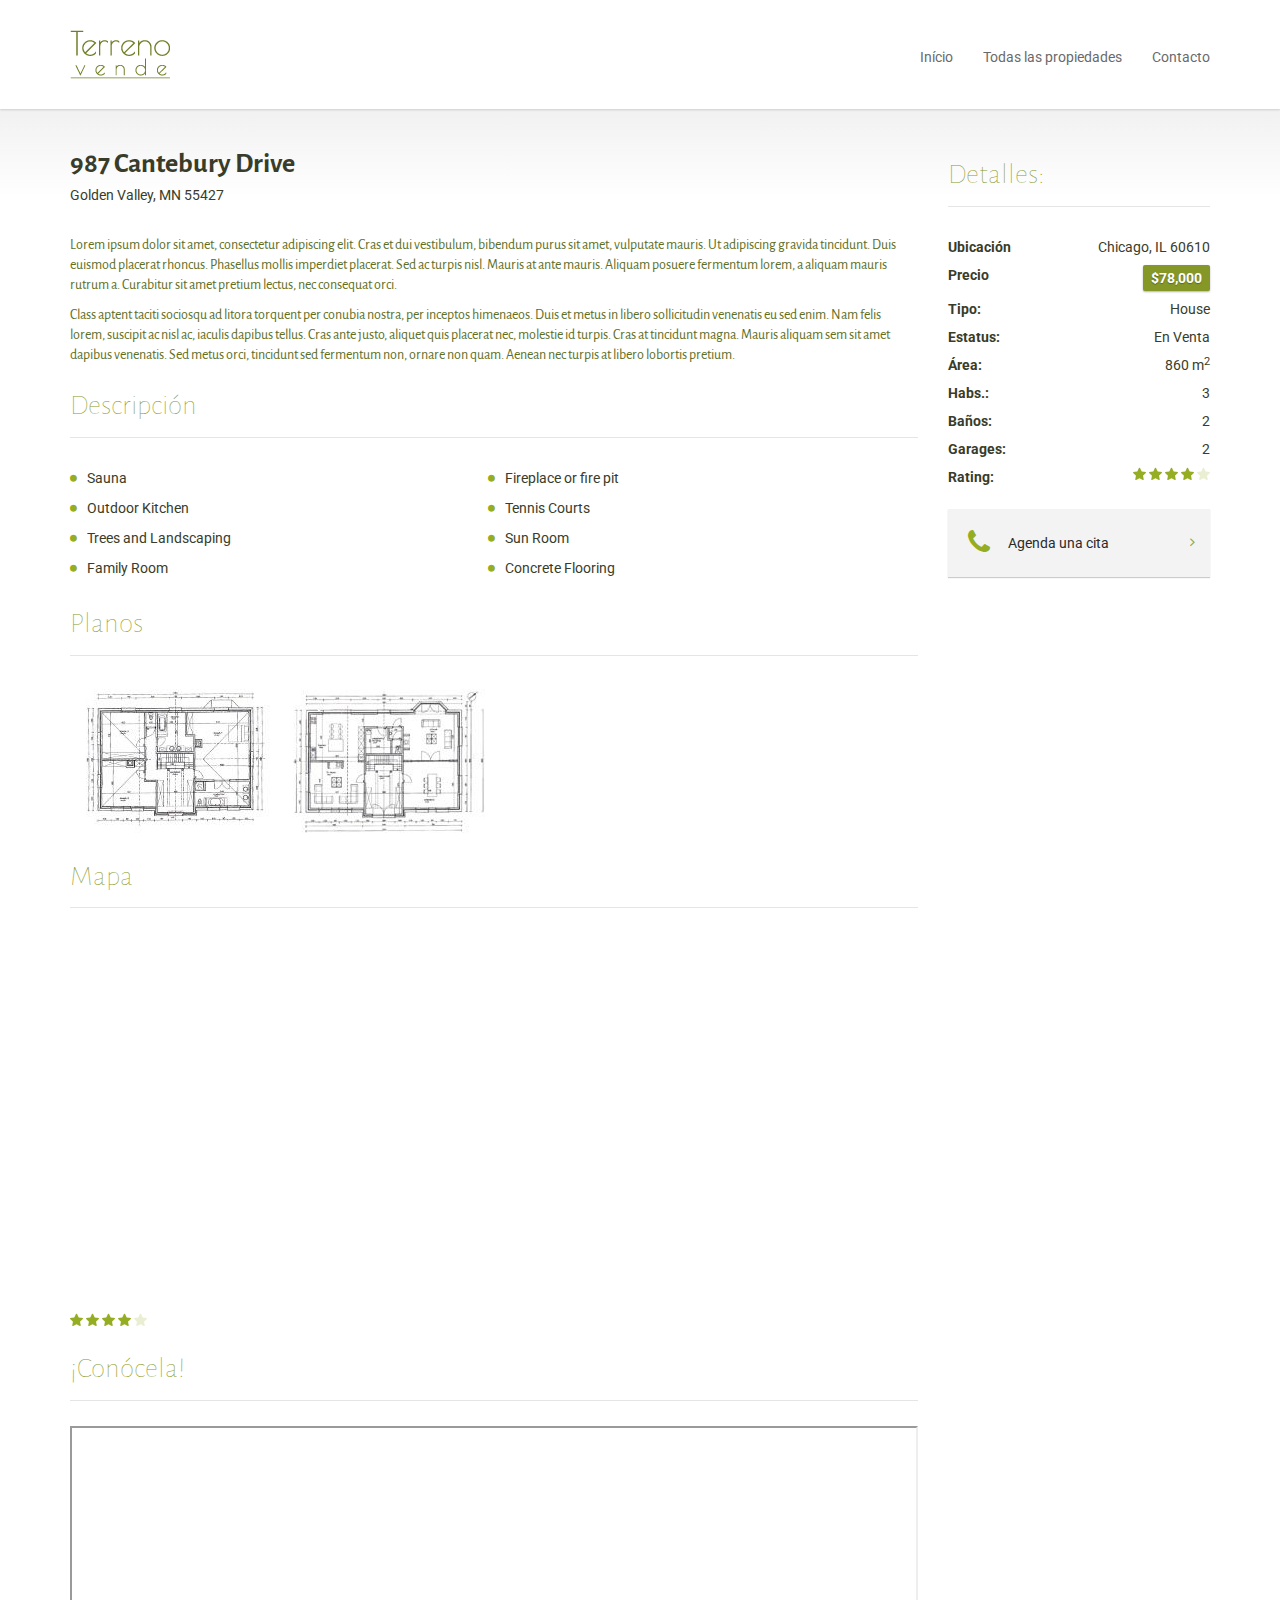
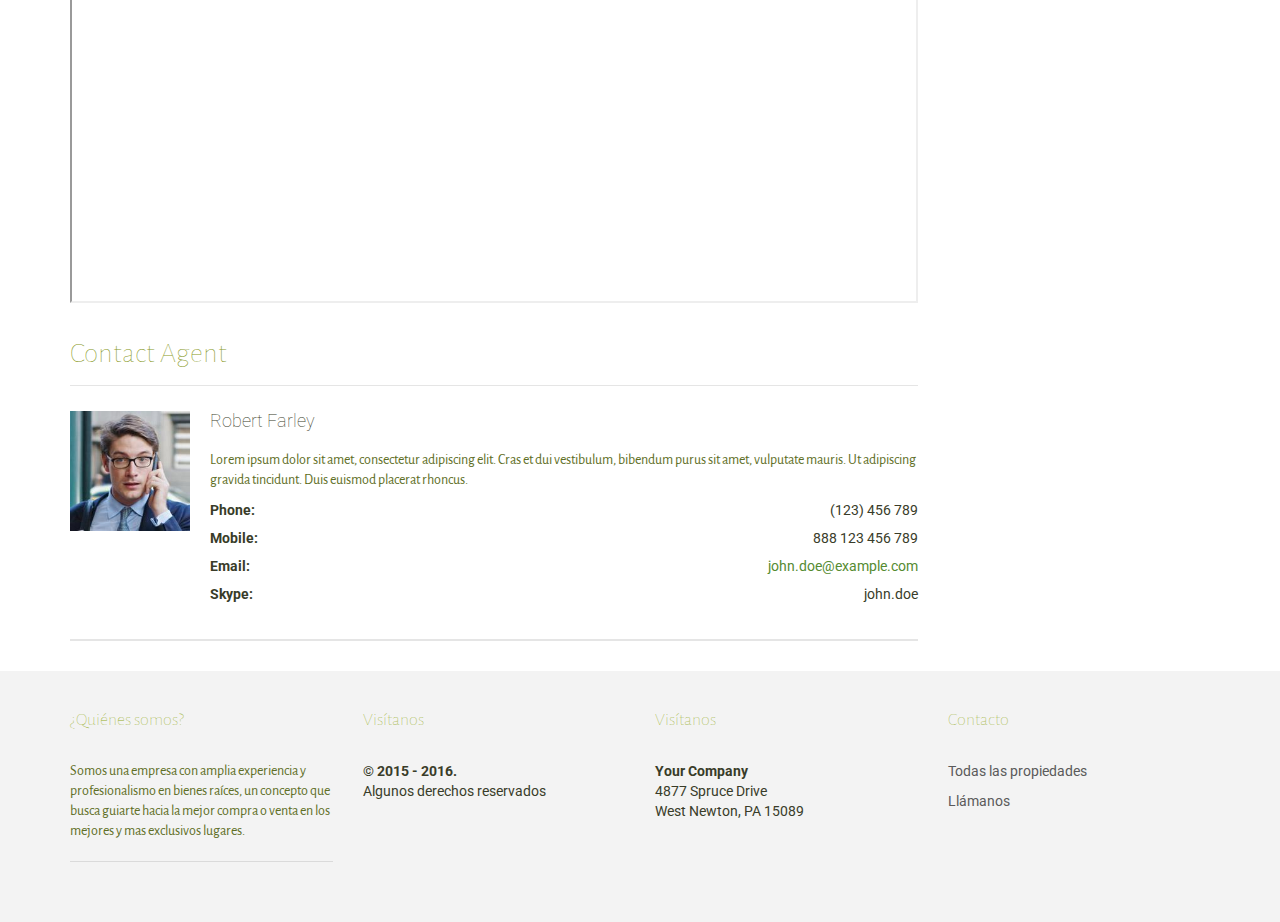
==== commit d8560d5f: "c1" ====
--- a/c1.html
+++ b/c1.html
@@ -103,7 +103,7 @@
                             
                             <div class="col-md-12 col-sm-12">
                                 <section id="description">
-                                    <header><h2>Property Description</h2></header>
+                                    <header></header>
                                     <p>
                                         Lorem ipsum dolor sit amet, consectetur adipiscing elit. Cras et dui vestibulum,
                                         bibendum purus sit amet, vulputate mauris. Ut adipiscing gravida tincidunt.
@@ -121,7 +121,7 @@
                                     </p>
                                 </section><!-- /#description -->
                                 <section id="property-features">
-                                    <header><h2>Property Description</h2></header>
+                                    <header><h2>Descripción</h2></header>
                                     <ul class="list-unstyled property-features-list">
                                         <li>Sauna</li>
                                         <li>Fireplace or fire pit</li>
@@ -135,29 +135,28 @@
                                 </section><!-- /#property-features -->
                                 <section id="floor-plans">
                                     <div class="floor-plans">
-                                        <header><h2>Floor Plans</h2></header>
+                                        <header><h2>Planos</h2></header>
                                         <a href="assets/img/properties/floor-plan-big.jpg" class="image-popup"><img alt="" src="assets/img/properties/floor-plan-01.jpg"></a>
                                         <a href="assets/img/properties/floor-plan-big.jpg" class="image-popup"><img alt="" src="assets/img/properties/floor-plan-02.jpg"></a>
                                     </div>
                                 </section><!-- /#floor-plans -->
                                 <section id="property-map">
-                                    <header><h2>Map</h2></header>
+                                    <header><h2>Mapa</h2></header>
                                     <div class="property-detail-map-wrapper">
                                         <div class="property-detail-map" id="property-detail-map"></div>
                                     </div>
                                 </section><!-- /#property-map -->
+                                
+
                                 <section id="property-rating">
-                                    <header><h2>Rating</h2></header>
+                                    <header></header>
                                     <div class="clearfix">
                                         <aside>
-                                            <header>Your Rating</header>
-                                            <div class="rating rating-user">
-                                                <div class="inner"></div>
-                                            </div>
+                                           <header></header>
+                                            <div class="rating rating-overall" data-score="4"></div>
                                         </aside>
                                         <figure>
-                                            <header>Overall Rating</header>
-                                            <div class="rating rating-overall" data-score="4"></div>
+                                           
                                         </figure>
                                     </div>
                                     <div class="rating-form">
@@ -191,9 +190,17 @@
                                             <div id="form-rating-status"></div>
                                         </form><!-- /#form-contact -->
                                     </div><!-- /.rating-form -->
+                                
+
                                 </section><!-- /#property-rating -->
+                                
+
+
+
+
+
                                 <section id="video-presentation">
-                                    <header><h2>Video Presentation</h2></header>
+                                    <header><h2>¡Conócela!</h2></header>
                                     <div class="video">
                                         <iframe src="//player.vimeo.com/video/34741214?title=0&amp;byline=0&amp;portrait=0&amp;color=ffffff" width="500" height="281" ></iframe>
                                     </div>
@@ -204,7 +211,10 @@
                                     <header><h2>Contact Agent</h2></header>
                                     <div class="row">
                                         <section class="agent-form">
-                                            <div class="col-md-7 col-sm-12">
+                                            
+
+
+                                            <div class="col-md-12 col-sm-12">
                                                 <aside class="agent-info clearfix">
                                                     <figure><a href="agent-detail.html"><img alt="" src="assets/img/agent-01.jpg"></a></figure>
                                                     <div class="agent-contact-info">
@@ -224,210 +234,59 @@
                                                             <dt>Skype:</dt>
                                                             <dd>john.doe</dd>
                                                         </dl>
-                                                        <hr>
-                                                        <a href="agent-detail.html" class="link-arrow">Full Profile</a>
+                                                   
+                                                        
                                                     </div>
                                                 </aside><!-- /.agent-info -->
                                             </div><!-- /.col-md-7 -->
+
+
+
+
+<!-- /.c
+
                                             <div class="col-md-5 col-sm-12">
                                                 <div class="agent-form">
                                                     <form role="form" id="form-contact-agent" method="post"  class="clearfix">
                                                         <div class="form-group">
                                                             <label for="form-contact-agent-name">Your Name<em>*</em></label>
                                                             <input type="text" class="form-control" id="form-contact-agent-name" name="form-contact-agent-name" required>
-                                                        </div><!-- /.form-group -->
+                                                        </div>
                                                         <div class="form-group">
                                                             <label for="form-contact-agent-email">Your Email<em>*</em></label>
                                                             <input type="email" class="form-control" id="form-contact-agent-email" name="form-contact-agent-email" required>
-                                                        </div><!-- /.form-group -->
+                                                        </div>
                                                         <div class="form-group">
                                                             <label for="form-contact-agent-message">Your Message<em>*</em></label>
                                                             <textarea class="form-control" id="form-contact-agent-message" rows="2" name="form-contact-agent-message" required></textarea>
-                                                        </div><!-- /.form-group -->
+                                                        </div>
                                                         <div class="form-group">
                                                             <button type="submit" class="btn pull-right btn-default" id="form-contact-agent-submit">Send a Message</button>
-                                                        </div><!-- /.form-group -->
+                                                        </div>
                                                         <div id="form-contact-agent-status"></div>
-                                                    </form><!-- /#form-contact -->
-                                                </div><!-- /.agent-form -->
-                                            </div><!-- /.col-md-5 -->
+                                                    </form>
+                                                </div>
+                                            </div>ol-md-5 -->
+
+
+
+
+
+
+
+
+
                                         </section><!-- /.agent-form -->
                                     </div><!-- /.row -->
                                 </section><!-- /#contact-agent -->
                                 <hr class="thick">
-                                <section id="similar-properties">
-                                    <header><h2 class="no-border">Similar Properties</h2></header>
-                                    <div class="row">
-                                        <div class="col-md-4 col-sm-6">
-                                            <div class="property">
-                                                <a href="property-detail.html">
-                                                    <div class="property-image">
-                                                        <img alt="" src="assets/img/properties/property-06.jpg">
-                                                    </div>
-                                                    <div class="overlay">
-                                                        <div class="info">
-                                                            <div class="tag price">$ 11,000</div>
-                                                            <h3>3398 Lodgeville Road</h3>
-                                                            <figure>Golden Valley, MN 55427</figure>
-                                                        </div>
-                                                        <ul class="additional-info">
-                                                            <li>
-                                                                <header>Area:</header>
-                                                                <figure>240m<sup>2</sup></figure>
-                                                            </li>
-                                                            <li>
-                                                                <header>Beds:</header>
-                                                                <figure>2</figure>
-                                                            </li>
-                                                            <li>
-                                                                <header>Baths:</header>
-                                                                <figure>2</figure>
-                                                            </li>
-                                                            <li>
-                                                                <header>Garages:</header>
-                                                                <figure>0</figure>
-                                                            </li>
-                                                        </ul>
-                                                    </div>
-                                                </a>
-                                            </div><!-- /.property -->
-                                        </div><!-- /.col-md-3 -->
-                                        <div class="col-md-4 col-sm-6">
-                                            <div class="property">
-                                                <a href="property-detail.html">
-                                                    <div class="property-image">
-                                                        <img alt="" src="assets/img/properties/property-04.jpg">
-                                                    </div>
-                                                    <div class="overlay">
-                                                        <div class="info">
-                                                            <div class="tag price">$ 38,000</div>
-                                                            <h3>2186 Rinehart Road</h3>
-                                                            <figure>Doral, FL 33178 </figure>
-                                                        </div>
-                                                        <ul class="additional-info">
-                                                            <li>
-                                                                <header>Area:</header>
-                                                                <figure>240m<sup>2</sup></figure>
-                                                            </li>
-                                                            <li>
-                                                                <header>Beds:</header>
-                                                                <figure>3</figure>
-                                                            </li>
-                                                            <li>
-                                                                <header>Baths:</header>
-                                                                <figure>1</figure>
-                                                            </li>
-                                                            <li>
-                                                                <header>Garages:</header>
-                                                                <figure>1</figure>
-                                                            </li>
-                                                        </ul>
-                                                    </div>
-                                                </a>
-                                            </div><!-- /.property -->
-                                        </div><!-- /.col-md-3 -->
-                                        <div class="col-md-4 col-sm-6">
-                                            <div class="property">
-                                                <a href="property-detail.html">
-                                                    <div class="property-image">
-                                                        <img alt="" src="assets/img/properties/property-07.jpg">
-                                                    </div>
-                                                    <div class="overlay">
-                                                        <div class="info">
-                                                            <div class="tag price">$ 325,000</div>
-                                                            <h3>3705 Brighton Circle Road</h3>
-                                                            <figure>Glenwood, MN 56334</figure>
-                                                        </div>
-                                                        <ul class="additional-info">
-                                                            <li>
-                                                                <header>Area:</header>
-                                                                <figure>240m<sup>2</sup></figure>
-                                                            </li>
-                                                            <li>
-                                                                <header>Beds:</header>
-                                                                <figure>3</figure>
-                                                            </li>
-                                                            <li>
-                                                                <header>Baths:</header>
-                                                                <figure>1</figure>
-                                                            </li>
-                                                            <li>
-                                                                <header>Garages:</header>
-                                                                <figure>1</figure>
-                                                            </li>
-                                                        </ul>
-                                                    </div>
-                                                </a>
-                                            </div><!-- /.property -->
-                                        </div><!-- /.col-md-3 -->
-                                    </div><!-- /.row-->
-                                </section><!-- /#similar-properties -->
-                                <hr class="thick">
-                                <section id="comments">
-                                    <header><h2 class="no-border">Comments</h2></header>
-                                    <ul class="comments">
-                                        <li class="comment">
-                                            <figure>
-                                                <div class="image">
-                                                    <img alt="" src="assets/img/client-01.jpg">
-                                                </div>
-                                            </figure>
-                                            <div class="comment-wrapper">
-                                                <div class="name pull-left">Catherine Brown</div>
-                                                <span class="date pull-right"><span class="fa fa-calendar"></span>12.05.2014</span>
-                                                <div class="rating rating-individual" data-score="4"></div>
-                                                <p>Lorem ipsum dolor sit amet, consectetur adipiscing elit. Nulla vestibulum, sem ut sollicitudin consectetur,
-                                                    augue diam ornare massa, ac vehicula leo turpis eget purus. Nunc pellentesque vestibulum mauris, eget suscipit
-                                                    mauris imperdiet vel. Nulla et massa metus. Nam porttitor quam eget ante elementum consectetur. Aenean ac nisl
-                                                    et nulla placerat suscipit eu a mauris. Curabitur quis augue condimentum, varius mi in, ultricies velit.
-                                                    Suspendisse potenti.
-                                                </p>
-                                                <a href="#" class="reply"><span class="fa fa-reply"></span>Reply</a>
-                                                <hr>
-                                            </div>
-                                        </li>
-                                        <li>
-                                            <ul class="comments-child">
-                                                <li class="comment">
-                                                    <figure>
-                                                        <div class="image">
-                                                            <img alt="" src="assets/img/agent-01.jpg">
-                                                        </div>
-                                                    </figure>
-                                                    <div class="comment-wrapper">
-                                                        <div class="name">John Doe</div>
-                                                        <span class="date"><span class="fa fa-calendar"></span>24.06.2014</span>
-                                                        <div class="rating rating-individual" data-score="3"></div>
-                                                        <p>Lorem ipsum dolor sit amet, consectetur adipiscing elit. Nulla vestibulum, sem ut sollicitudin consectetur,
-                                                            augue diam ornare massa, ac vehicula leo turpis eget purus. Nunc pellentesque vestibulum mauris, eget suscipit
-                                                            mauris.
-                                                        </p>
-                                                        <a href="#" class="reply"><span class="fa fa-reply"></span>Reply</a>
-                                                        <hr>
-                                                    </div>
-                                                </li>
-                                            </ul>
-                                        </li>
-                                        <li class="comment">
-                                            <figure>
-                                                <div class="image">
-                                                    <img alt="" src="assets/img/user-02.jpg">
-                                                </div>
-                                            </figure>
-                                            <div class="comment-wrapper">
-                                                <div class="name">John Doe</div>
-                                                <span class="date"><span class="fa fa-calendar"></span>08.05.2014</span>
-                                                <div class="rating rating-individual" data-score="5"></div>
-                                                <p>Quisque iaculis neque at dui cursus posuere. Sed tristique pharetra orci, eu malesuada ante tempus nec.
-                                                    Phasellus enim odio, facilisis et ante vel, tempor congue sapien. Praesent eget ligula
-                                                    eu libero cursus facilisis vel non arcu. Sed vitae quam enim.
-                                                </p>
-                                                <a href="#" class="reply"><span class="fa fa-reply"></span>Reply</a>
-                                                <hr>
-                                            </div>
-                                        </li>
-                                    </ul>
-                                </section>
+                                
+
+
+
+
+
+                               
                             </div><!-- /.col-md-12 -->
                         </div><!-- /.row -->
                     </section><!-- /#property-detail -->
@@ -447,21 +306,23 @@
 
 
                           
-                                    <header><h2>Quick Summary</h2></header>
+                                    <header><h2>
+                                     Detalles:
+                                    </h2></header>
                                     <dl>
-                                        <dt>Location</dt>
+                                        <dt>Ubicación</dt>
                                             <dd>Chicago, IL 60610</dd>
-                                        <dt>Price</dt>
+                                        <dt>Precio</dt>
                                             <dd><span class="tag price">$78,000</span></dd>
-                                        <dt>Property Type:</dt>
+                                        <dt>Tipo:</dt>
                                             <dd>House</dd>
-                                        <dt>Status:</dt>
-                                            <dd>Sale</dd>
-                                        <dt>Area:</dt>
+                                        <dt>Estatus:</dt>
+                                            <dd>En Venta</dd>
+                                        <dt>Área:</dt>
                                             <dd>860 m<sup>2</sup></dd>
-                                        <dt>Beds:</dt>
+                                        <dt>Habs.:</dt>
                                             <dd>3</dd>
-                                        <dt>Baths:</dt>
+                                        <dt>Baños:</dt>
                                             <dd>2</dd>
                                         <dt>Garages:</dt>
                                             <dd>2</dd>
@@ -496,65 +357,51 @@
                     <div class="row">
                         <div class="col-md-3 col-sm-3">
                             <article>
-                                <h3>About Us</h3>
-                                <p>Vel fermentum ipsum. Suspendisse quis molestie odio. Interdum et malesuada fames ac ante ipsum
-                                    primis in faucibus. Quisque aliquet a metus in aliquet. Praesent ut turpis posuere, commodo odio
-                                    id, ornare tortor
+                                <h3>¿Quiénes somos?</h3>
+                                <p>
+
+                                Somos una empresa con amplia experiencia y profesionalismo en bienes raíces, un concepto que busca guiarte hacia la mejor compra o venta en los mejores y mas exclusivos lugares.
+
                                 </p>
                                 <hr>
-                                <a href="#" class="link-arrow">Read More</a>
+                               
                             </article>
                         </div><!-- /.col-sm-3 -->
                         <div class="col-md-3 col-sm-3">
-                            <article>
-                                <h3>Recent Properties</h3>
-                                <div class="property small">
-                                    <a href="property-detail.html">
-                                        <div class="property-image">
-                                            <img alt="" src="assets/img/properties/property-06.jpg">
-                                        </div>
-                                    </a>
-                                    <div class="info">
-                                        <a href="property-detail.html"><h4>2186 Rinehart Road</h4></a>
-                                        <figure>Doral, FL 33178 </figure>
-                                        <div class="tag price">$ 72,000</div>
-                                    </div>
-                                </div><!-- /.property -->
-                                <div class="property small">
-                                    <a href="property-detail.html">
-                                        <div class="property-image">
-                                            <img alt="" src="assets/img/properties/property-09.jpg">
-                                        </div>
-                                    </a>
-                                    <div class="info">
-                                        <a href="property-detail.html"><h4>2479 Murphy Court</h4></a>
-                                        <figure>Minneapolis, MN 55402</figure>
-                                        <div class="tag price">$ 36,000</div>
-                                    </div>
-                                </div><!-- /.property -->
+
+
+                         <article>
+                                <h3>Visítanos</h3>
+                                <address>
+                                    <strong>© 2015 - 2016. </strong><br>
+                                    Algunos derechos reservados
+                                </address>
+                              
                             </article>
+
+
+
+                           
                         </div><!-- /.col-sm-3 -->
                         <div class="col-md-3 col-sm-3">
                             <article>
-                                <h3>Contact</h3>
+                                <h3>Visítanos</h3>
                                 <address>
                                     <strong>Your Company</strong><br>
                                     4877 Spruce Drive<br>
                                     West Newton, PA 15089
                                 </address>
-                                +1 (734) 123-4567<br>
-                                <a href="#">hello@example.com</a>
+                              
                             </article>
                         </div><!-- /.col-sm-3 -->
                         <div class="col-md-3 col-sm-3">
                             <article>
-                                <h3>Useful Links</h3>
+                                <h3>Contacto</h3>
                                 <ul class="list-unstyled list-links">
-                                    <li><a href="#">All Properties</a></li>
-                                    <li><a href="#">Privacy Policy</a></li>
-                                    <li><a href="#">Login and Register Account</a></li>
-                                    <li><a href="#">FAQ</a></li>
-                                    <li><a href="#">Terms and Conditions</a></li>
+                                    <li><a href="#">Todas las propiedades</a></li>
+                                    <li><a href="#">Llámanos</a></li>
+                                    
+                                   
                                 </ul>
                             </article>
                         </div><!-- /.col-sm-3 -->
@@ -562,12 +409,7 @@
                 </div><!-- /.container -->
             </aside><!-- /#footer-main -->
             <aside id="footer-thumbnails" class="footer-thumbnails"></aside><!-- /#footer-thumbnails -->
-            <aside id="footer-copyright">
-                <div class="container">
-                    <span>Copyright © 2013. All Rights Reserved.</span>
-                    <span class="pull-right"><a href="#page-top" class="roll">Go to top</a></span>
-                </div>
-            </aside>
+            
         </div><!-- /.inner -->
     </footer>
     <!-- end Page Footer -->
--- a/assets/css/style.css
+++ b/assets/css/style.css
@@ -35,11 +35,12 @@
   -moz-transition: 0.2s;
   -webkit-transition: 0.2s;
   transition: 0.2s;
-  color: #1396e2;
+  color: #558B31;
   outline: none !important;
 }
 a:hover {
   text-decoration: none;
+  color: #558B31;
 }
 a:hover h1, a:hover h2, a:hover h3, a:hover h4 {
   color: #393C29;
@@ -2884,7 +2885,7 @@
   line-height: 1;
   text-transform: none;
   content: "\f111";
-  color: #1396e2;
+  color: #94AD23;
   font-size: 8px;
   position: relative;
   bottom: 2px;
@@ -2951,7 +2952,7 @@
   R
 ****/
 .rating img {
-  background-color: #1396e2;
+  background-color: #94AD23;
 }
 .rating .inner img {
   background-color: #1396e2;
@@ -3744,13 +3745,13 @@
   display: table-cell;
 }
 .universal-button figure {
-  color: #1396e2;
+  color: #94AD23;
   font-size: 28px;
   width: 40px;
 }
 .universal-button .arrow {
   bottom: 0;
-  color: #1396e2;
+  color: #94AD23;
   height: 15px;
   margin: auto;
   position: absolute;
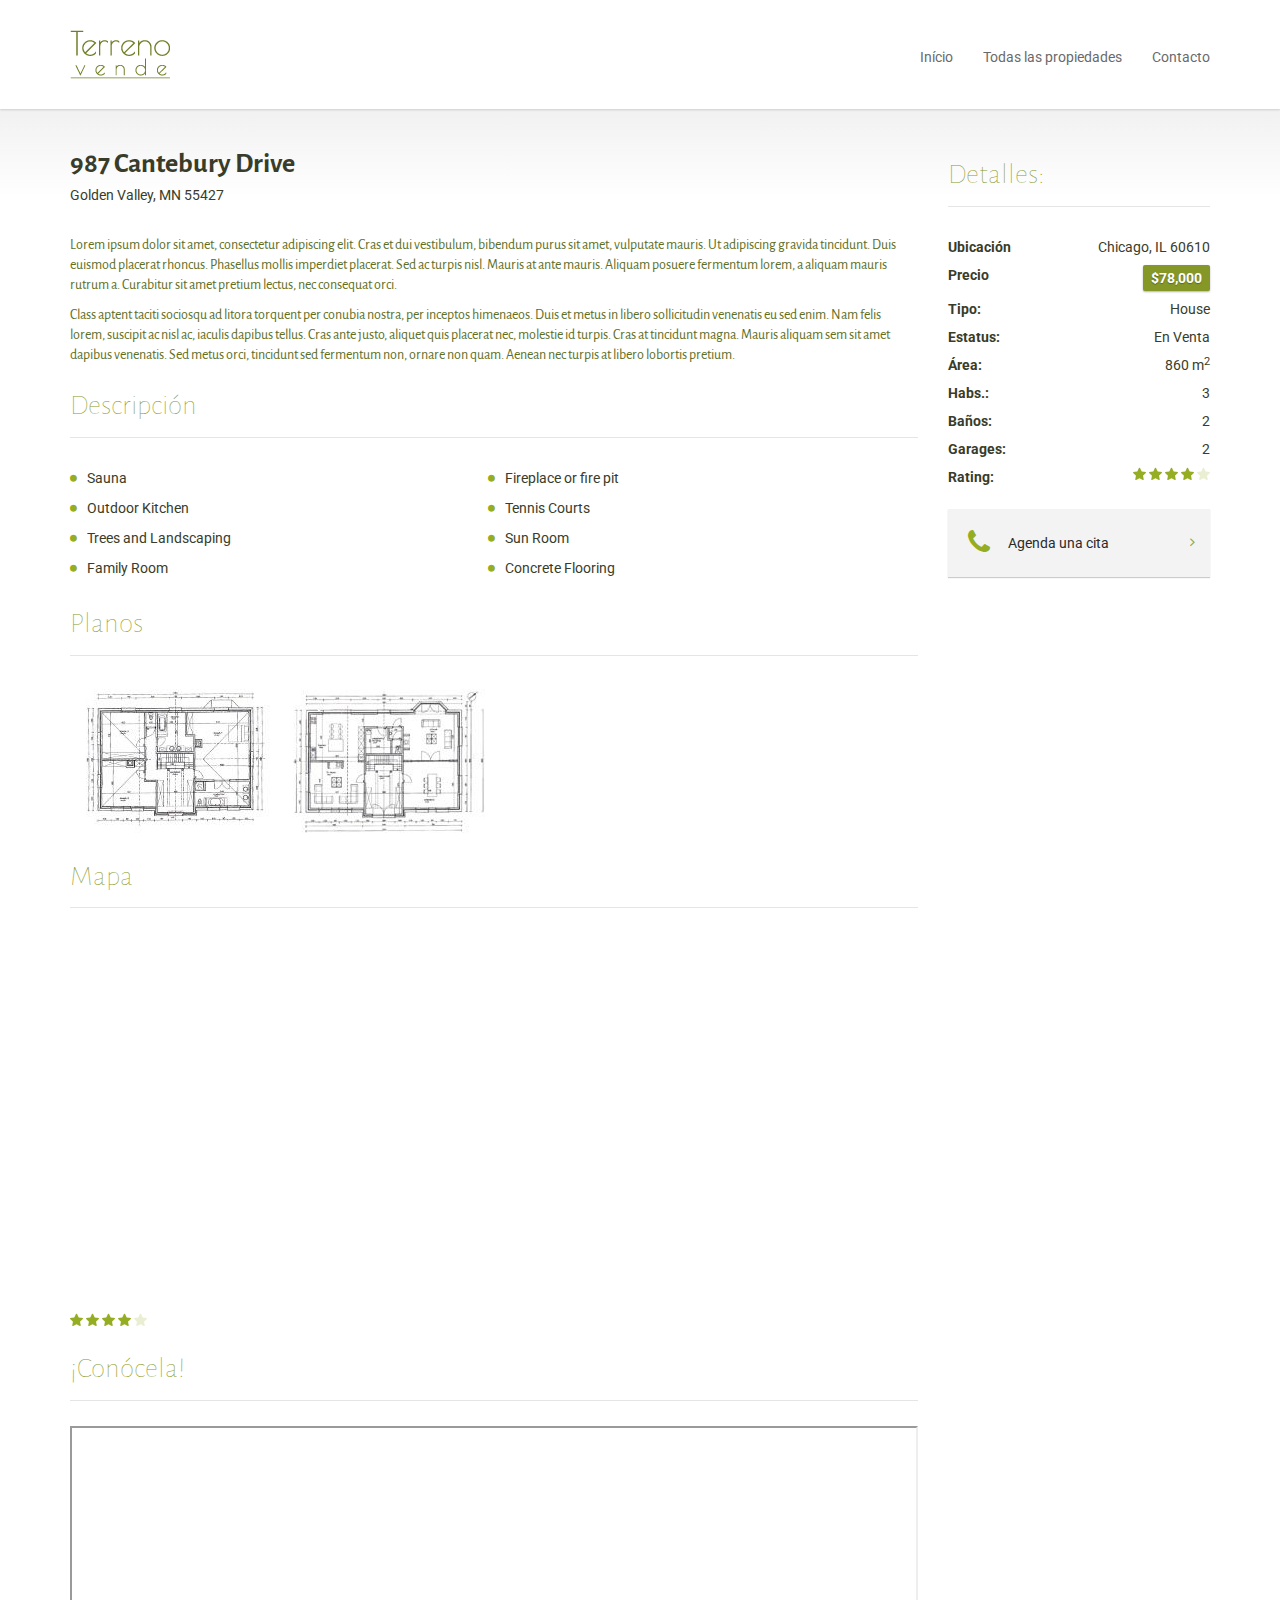
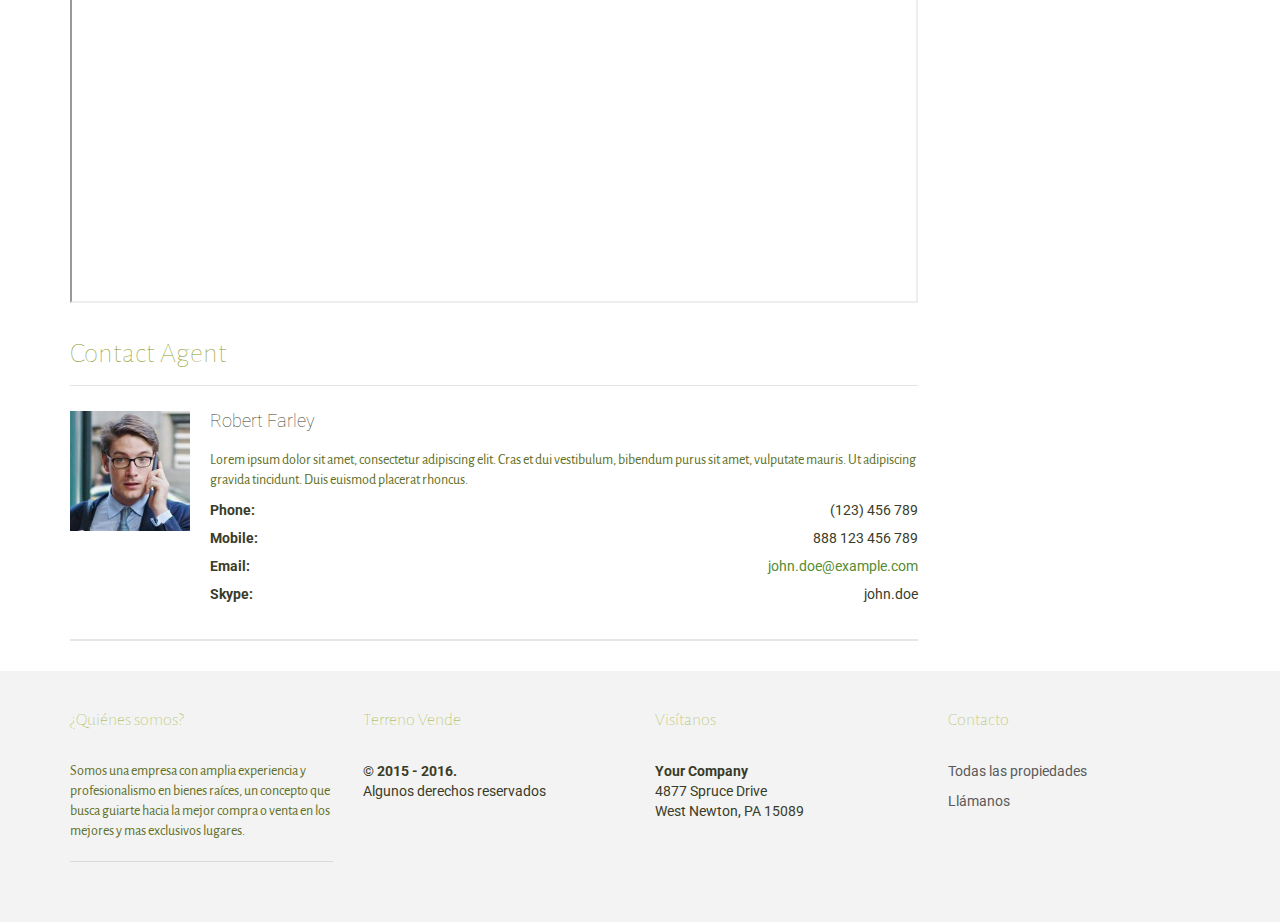
==== commit 936769b5: "footer" ====
--- a/c1.html
+++ b/c1.html
@@ -4,7 +4,7 @@
 <head>
     <meta charset="UTF-8"/>
     <meta name="viewport" content="width=device-width, initial-scale=1.0">
-    <meta name="author" content="ThemeStarz">
+    <meta name="author" content="Thinkers in Motion">
 
     <link href='http://fonts.googleapis.com/css?family=Roboto:300,400,700' rel='stylesheet' type='text/css'>
     <link href="assets/fonts/font-awesome.css" rel="stylesheet" type="text/css">
@@ -43,7 +43,7 @@
                         <span class="icon-bar"></span>
                     </button>
                     <div class="navbar-brand nav" id="brand">
-                        <a href="index-google-map-fullscreen.html"><img src="assets/img/logo.png" alt="brand"></a>
+                        <a href="index.html"><img src="assets/img/logo.png" alt="brand"></a>
                     </div>
                 </div>
                 <nav class="collapse navbar-collapse bs-navbar-collapse navbar-right" role="navigation">
@@ -371,7 +371,7 @@
 
 
                          <article>
-                                <h3>Visítanos</h3>
+                                <h3>Terreno Vende</h3>
                                 <address>
                                     <strong>© 2015 - 2016. </strong><br>
                                     Algunos derechos reservados
--- a/assets/css/style.css
+++ b/assets/css/style.css
@@ -2551,13 +2551,13 @@
 .property .overlay .additional-info li header {
   filter: progid:DXImageTransform.Microsoft.Alpha(Opacity=50);
   opacity: 1;
-  font-size: 18px;
+  font-size: 15px;
   font-family: 'Alegreya Sans', sans-serif;
   width: 400;
   text-align: center;
 }
 .property .overlay .additional-info li figure {
-  font-size: 17px;
+  font-size: 14px;
   font-weight: bold;
   text-align: center;
   font-family: 'Alegreya Sans', sans-serif;
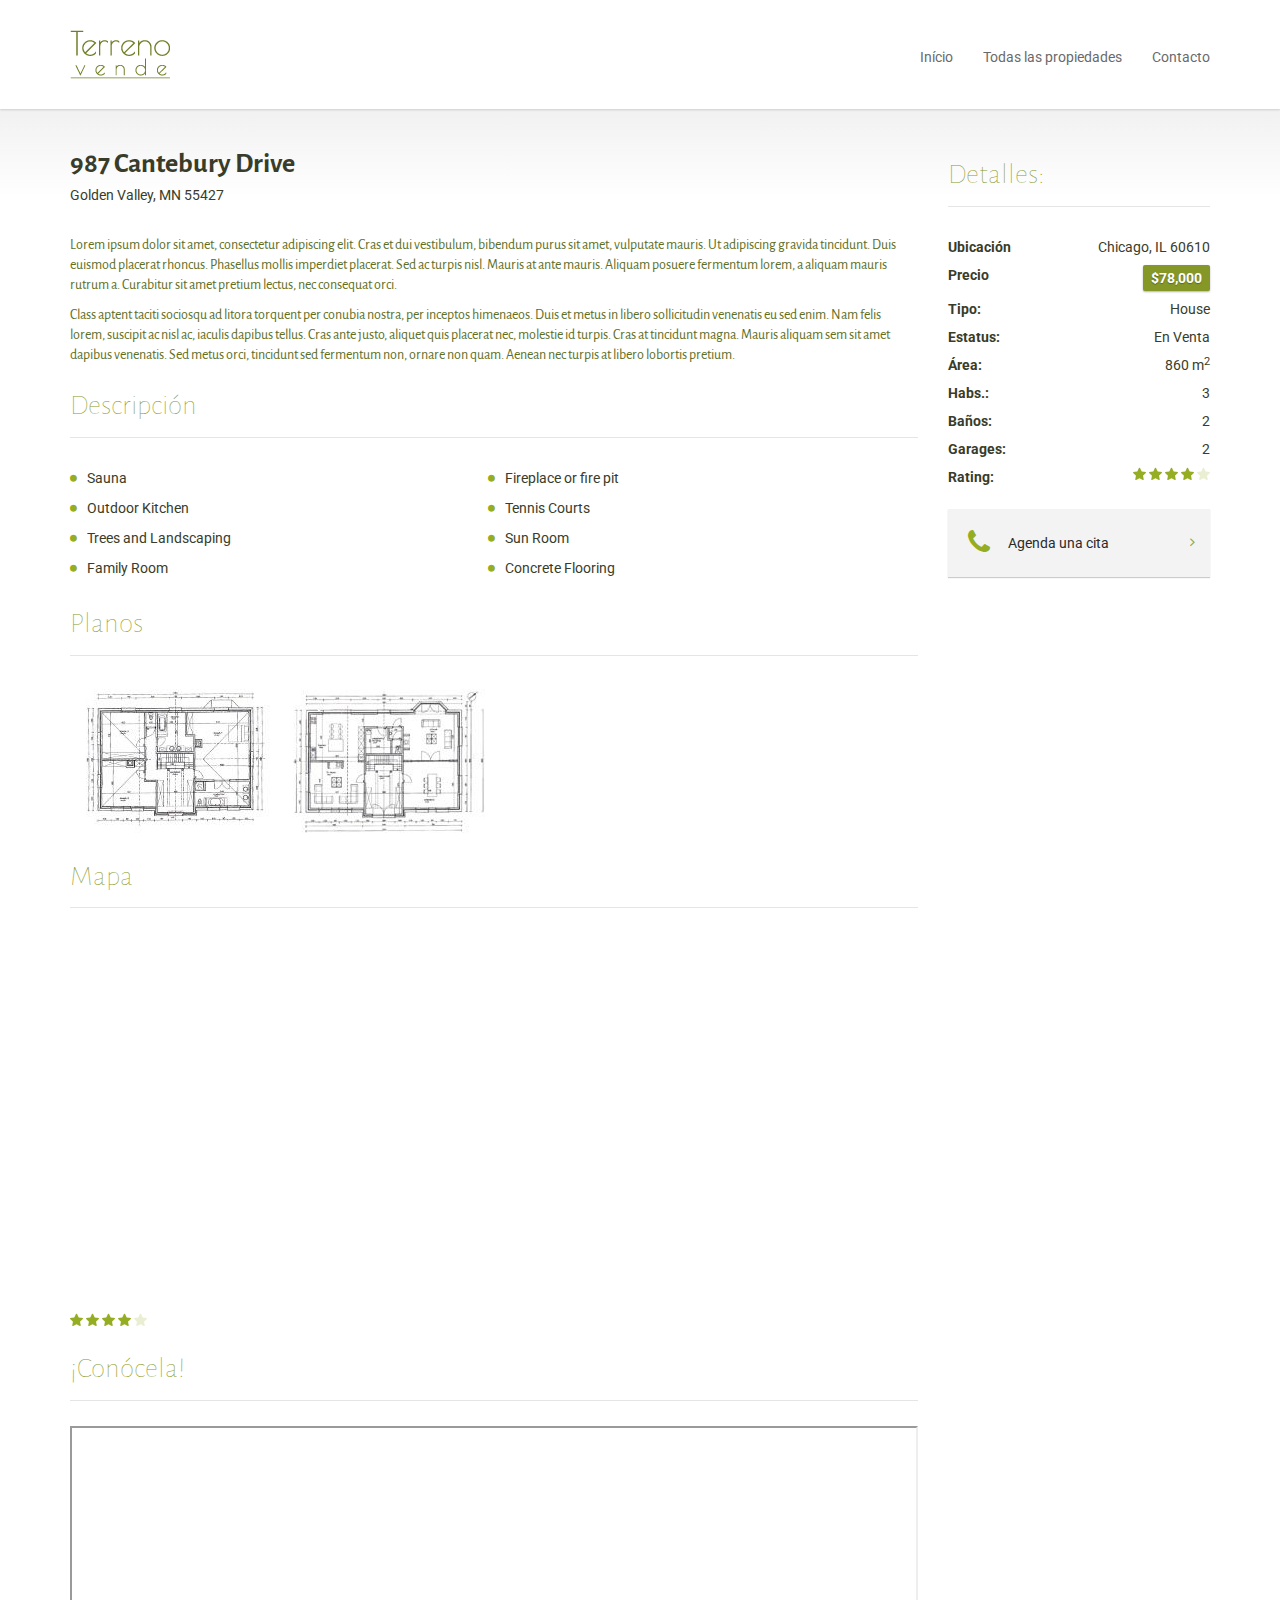
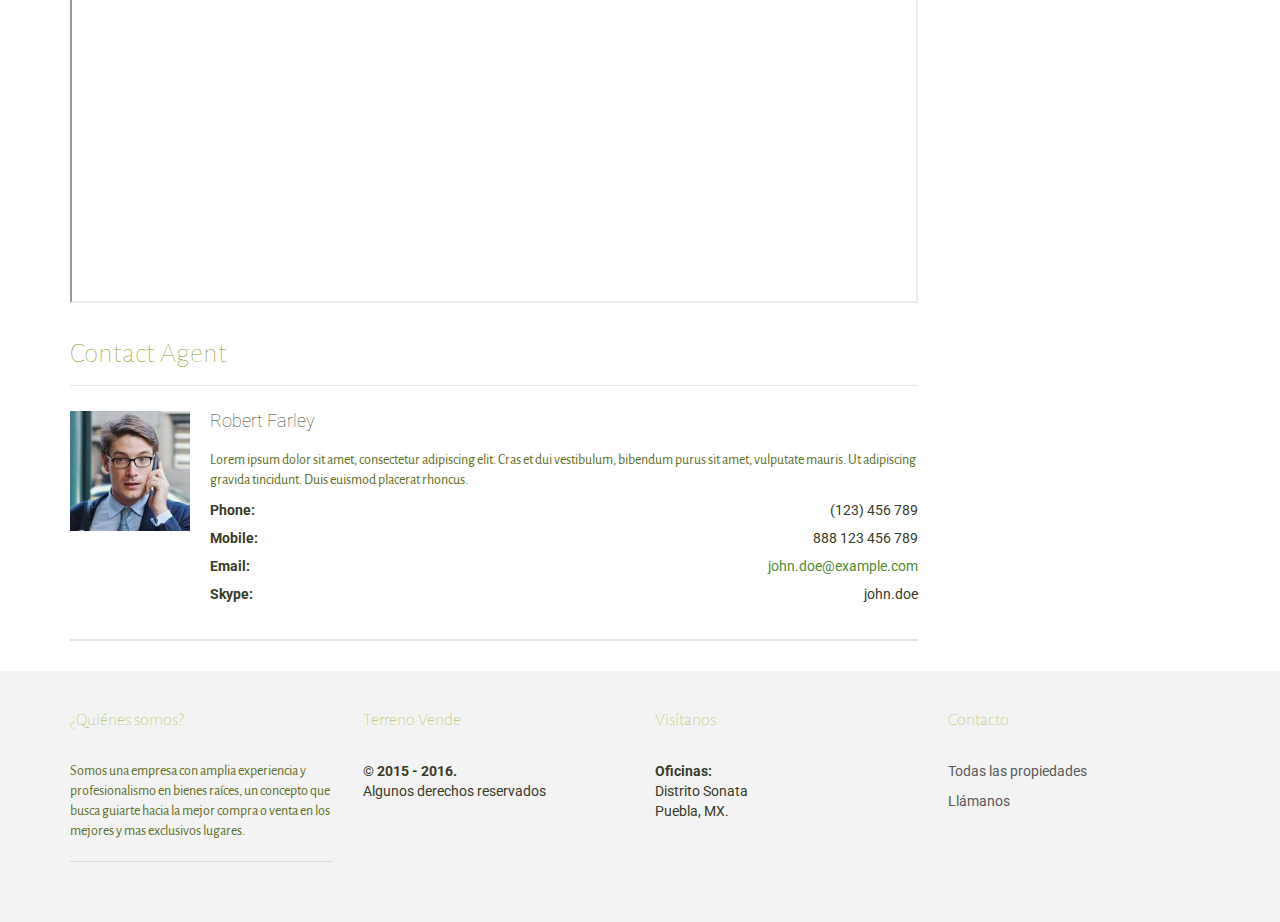
==== commit e9a0e59b: "contacto" ====
--- a/c1.html
+++ b/c1.html
@@ -387,9 +387,9 @@
                             <article>
                                 <h3>Visítanos</h3>
                                 <address>
-                                    <strong>Your Company</strong><br>
-                                    4877 Spruce Drive<br>
-                                    West Newton, PA 15089
+                                    <strong>Oficinas:</strong><br>
+                                    Distrito Sonata<br>
+                                    Puebla, MX.
                                 </address>
                               
                             </article>
--- a/assets/css/style.css
+++ b/assets/css/style.css
@@ -3771,7 +3771,7 @@
 }
 
 .marker-style {
-  border: 3px solid #1396e2;
+  border: 3px solid #94ad23;
   text-align: center;
   width: 34px;
   height: 34px;
@@ -3797,7 +3797,7 @@
   -moz-border-radius: 50%;
   -webkit-border-radius: 50%;
   border-radius: 50%;
-  background-color: #1396e2;
+  background-color: #94ad23;
   content: "";
   height: 31px;
   position: absolute;
@@ -3827,7 +3827,7 @@
   -moz-border-radius: 50%;
   -webkit-border-radius: 50%;
   border-radius: 50%;
-  border: 3px solid #1396e2;
+  border: 3px solid #94ad23;
   content: "";
   display: block;
   height: 34px;
@@ -3912,7 +3912,7 @@
   -webkit-box-shadow: 0px 2px 2px rgba(0, 0, 0, 0.2);
   box-shadow: 0px 2px 2px rgba(0, 0, 0, 0.2);
   background: #fff;
-  border-top: 6px solid #073855;
+  border-top: 6px solid #94ad23;
   font-size: 12px;
   position: relative;
   margin-bottom: 50px;
@@ -3960,7 +3960,7 @@
   -moz-box-shadow: 0px 1px 2px rgba(0, 0, 0, 0.3);
   -webkit-box-shadow: 0px 1px 2px rgba(0, 0, 0, 0.3);
   box-shadow: 0px 1px 2px rgba(0, 0, 0, 0.3);
-  background-color: #1396e2;
+  background-color: #94ad23;
   color: #fff;
   font-size: 14px;
   font-weight: bold;
@@ -3975,7 +3975,7 @@
   font-weight: bold;
 }
 .infobox-wrapper .infobox-inner .infobox-title a {
-  color: #073855;
+  color: #393c29;
 }
 .infobox-wrapper .infobox-inner .infobox-description {
   padding: 8px;
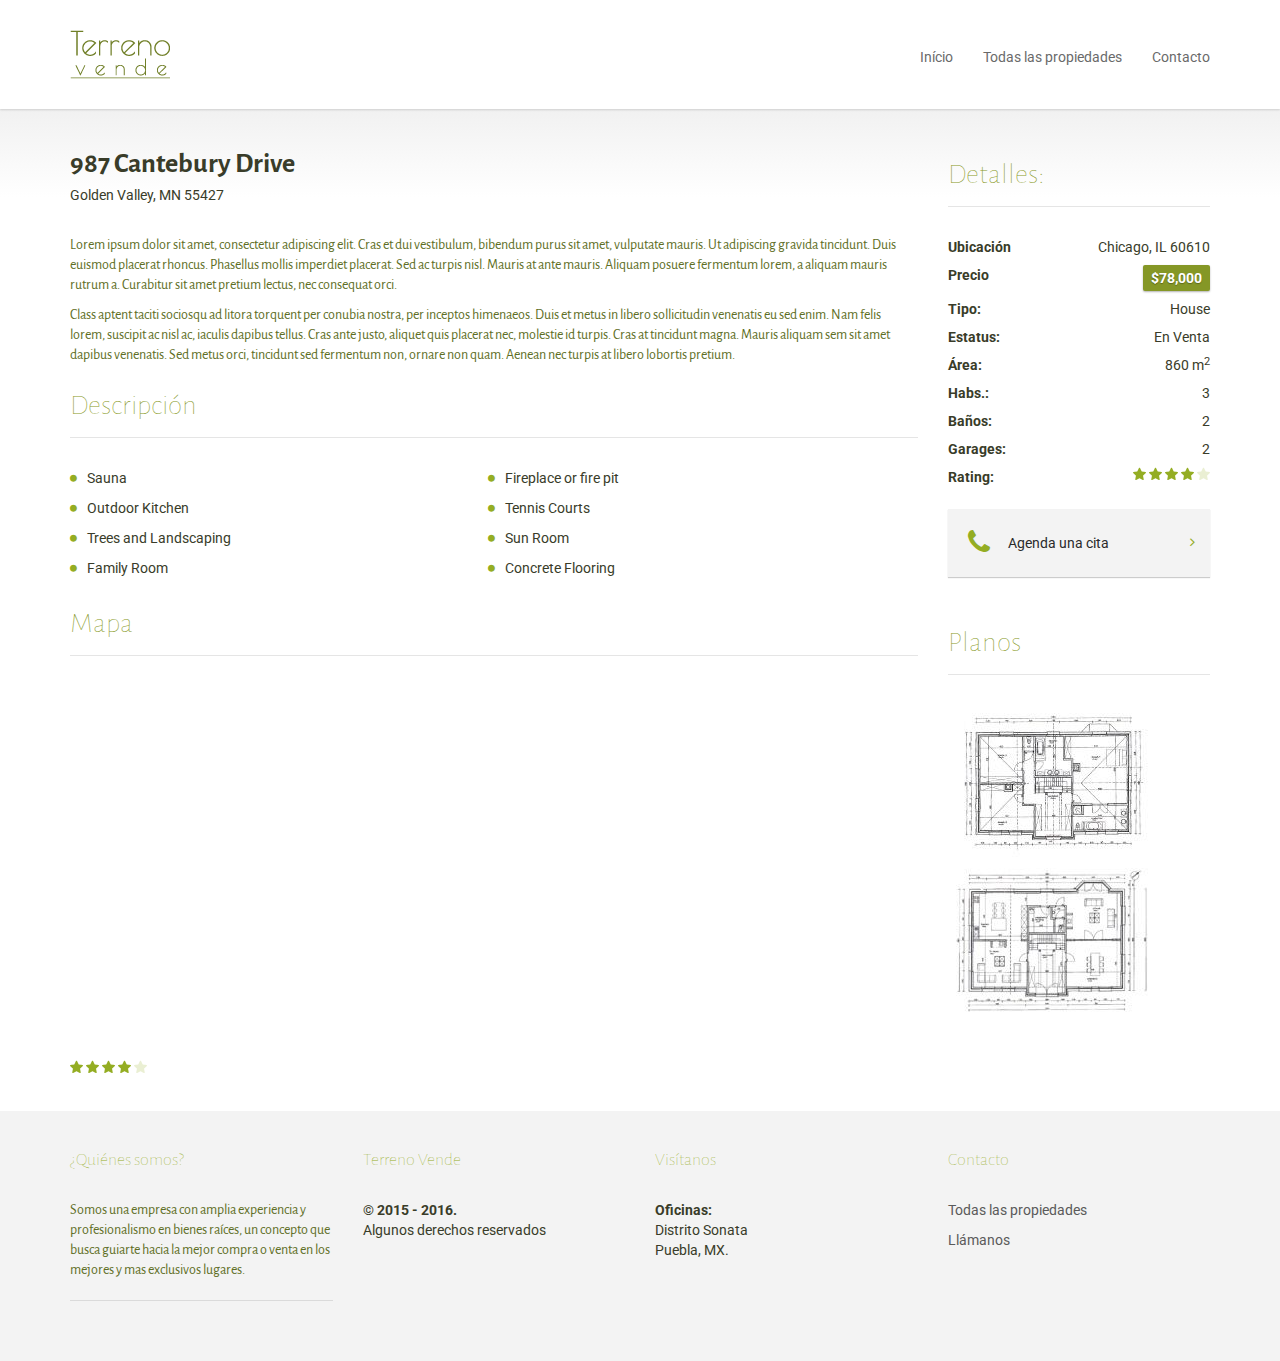
==== commit c3de98dd: "propiedades 16" ====
--- a/c1.html
+++ b/c1.html
@@ -133,13 +133,18 @@
                                         <li>Concrete Flooring</li>
                                     </ul>
                                 </section><!-- /#property-features -->
-                                <section id="floor-plans">
-                                    <div class="floor-plans">
-                                        <header><h2>Planos</h2></header>
-                                        <a href="assets/img/properties/floor-plan-big.jpg" class="image-popup"><img alt="" src="assets/img/properties/floor-plan-01.jpg"></a>
-                                        <a href="assets/img/properties/floor-plan-big.jpg" class="image-popup"><img alt="" src="assets/img/properties/floor-plan-02.jpg"></a>
-                                    </div>
-                                </section><!-- /#floor-plans -->
+
+
+
+
+
+
+
+
+
+
+
+
                                 <section id="property-map">
                                     <header><h2>Mapa</h2></header>
                                     <div class="property-detail-map-wrapper">
@@ -199,95 +204,16 @@
 
 
 
-                                <section id="video-presentation">
-                                    <header><h2>¡Conócela!</h2></header>
-                                    <div class="video">
-                                        <iframe src="//player.vimeo.com/video/34741214?title=0&amp;byline=0&amp;portrait=0&amp;color=ffffff" width="500" height="281" ></iframe>
-                                    </div>
-                                </section><!-- /#video-presentation -->
+                               
                             </div><!-- /.col-md-8 -->
-                            <div class="col-md-12 col-sm-12">
-                                <section id="contact-agent">
-                                    <header><h2>Contact Agent</h2></header>
-                                    <div class="row">
-                                        <section class="agent-form">
-                                            
-
-
-                                            <div class="col-md-12 col-sm-12">
-                                                <aside class="agent-info clearfix">
-                                                    <figure><a href="agent-detail.html"><img alt="" src="assets/img/agent-01.jpg"></a></figure>
-                                                    <div class="agent-contact-info">
-                                                        <h3>Robert Farley</h3>
-                                                        <p>
-                                                            Lorem ipsum dolor sit amet, consectetur adipiscing elit. Cras et dui vestibulum,
-                                                            bibendum purus sit amet, vulputate mauris. Ut adipiscing gravida tincidunt.
-                                                            Duis euismod placerat rhoncus.
-                                                        </p>
-                                                        <dl>
-                                                            <dt>Phone:</dt>
-                                                            <dd>(123) 456 789</dd>
-                                                            <dt>Mobile:</dt>
-                                                            <dd>888 123 456 789</dd>
-                                                            <dt>Email:</dt>
-                                                            <dd><a href="mailto:#">john.doe@example.com</a></dd>
-                                                            <dt>Skype:</dt>
-                                                            <dd>john.doe</dd>
-                                                        </dl>
-                                                   
-                                                        
-                                                    </div>
-                                                </aside><!-- /.agent-info -->
-                                            </div><!-- /.col-md-7 -->
-
-
-
-
-<!-- /.c
-
-                                            <div class="col-md-5 col-sm-12">
-                                                <div class="agent-form">
-                                                    <form role="form" id="form-contact-agent" method="post"  class="clearfix">
-                                                        <div class="form-group">
-                                                            <label for="form-contact-agent-name">Your Name<em>*</em></label>
-                                                            <input type="text" class="form-control" id="form-contact-agent-name" name="form-contact-agent-name" required>
-                                                        </div>
-                                                        <div class="form-group">
-                                                            <label for="form-contact-agent-email">Your Email<em>*</em></label>
-                                                            <input type="email" class="form-control" id="form-contact-agent-email" name="form-contact-agent-email" required>
-                                                        </div>
-                                                        <div class="form-group">
-                                                            <label for="form-contact-agent-message">Your Message<em>*</em></label>
-                                                            <textarea class="form-control" id="form-contact-agent-message" rows="2" name="form-contact-agent-message" required></textarea>
-                                                        </div>
-                                                        <div class="form-group">
-                                                            <button type="submit" class="btn pull-right btn-default" id="form-contact-agent-submit">Send a Message</button>
-                                                        </div>
-                                                        <div id="form-contact-agent-status"></div>
-                                                    </form>
-                                                </div>
-                                            </div>ol-md-5 -->
-
-
-
-
-
-
-
-
-
-                                        </section><!-- /.agent-form -->
-                                    </div><!-- /.row -->
-                                </section><!-- /#contact-agent -->
-                                <hr class="thick">
-                                
-
-
-
-
-
-                               
-                            </div><!-- /.col-md-12 -->
+                            
+
+
+
+
+
+
+                            
                         </div><!-- /.row -->
                     </section><!-- /#property-detail -->
                 </div><!-- /.col-md-9 -->
@@ -342,6 +268,22 @@
                             </a><!-- /.universal-button -->
                            
                         </aside><!-- /#our-guide -->
+
+
+
+
+                         <section id="floor-plans">
+                                    <div class="floor-plans">
+                                        <header><h2>Planos</h2></header>
+                                        <a href="assets/img/properties/floor-plan-big.jpg" class="image-popup"><img alt="" src="assets/img/properties/floor-plan-01.jpg"></a>
+                                        <a href="assets/img/properties/floor-plan-big.jpg" class="image-popup"><img alt="" src="assets/img/properties/floor-plan-02.jpg"></a>
+                                    </div>
+                                </section><!-- /#floor-plans -->
+
+
+
+
+
                     </section><!-- /#sidebar -->
                 </div><!-- /.col-md-3 -->
                 <!-- end Sidebar -->
@@ -399,7 +341,7 @@
                                 <h3>Contacto</h3>
                                 <ul class="list-unstyled list-links">
                                     <li><a href="#">Todas las propiedades</a></li>
-                                    <li><a href="#">Llámanos</a></li>
+                                    <li><a href="tel:+52(222)2132873" >Llámanos</a></li>
                                     
                                    
                                 </ul>
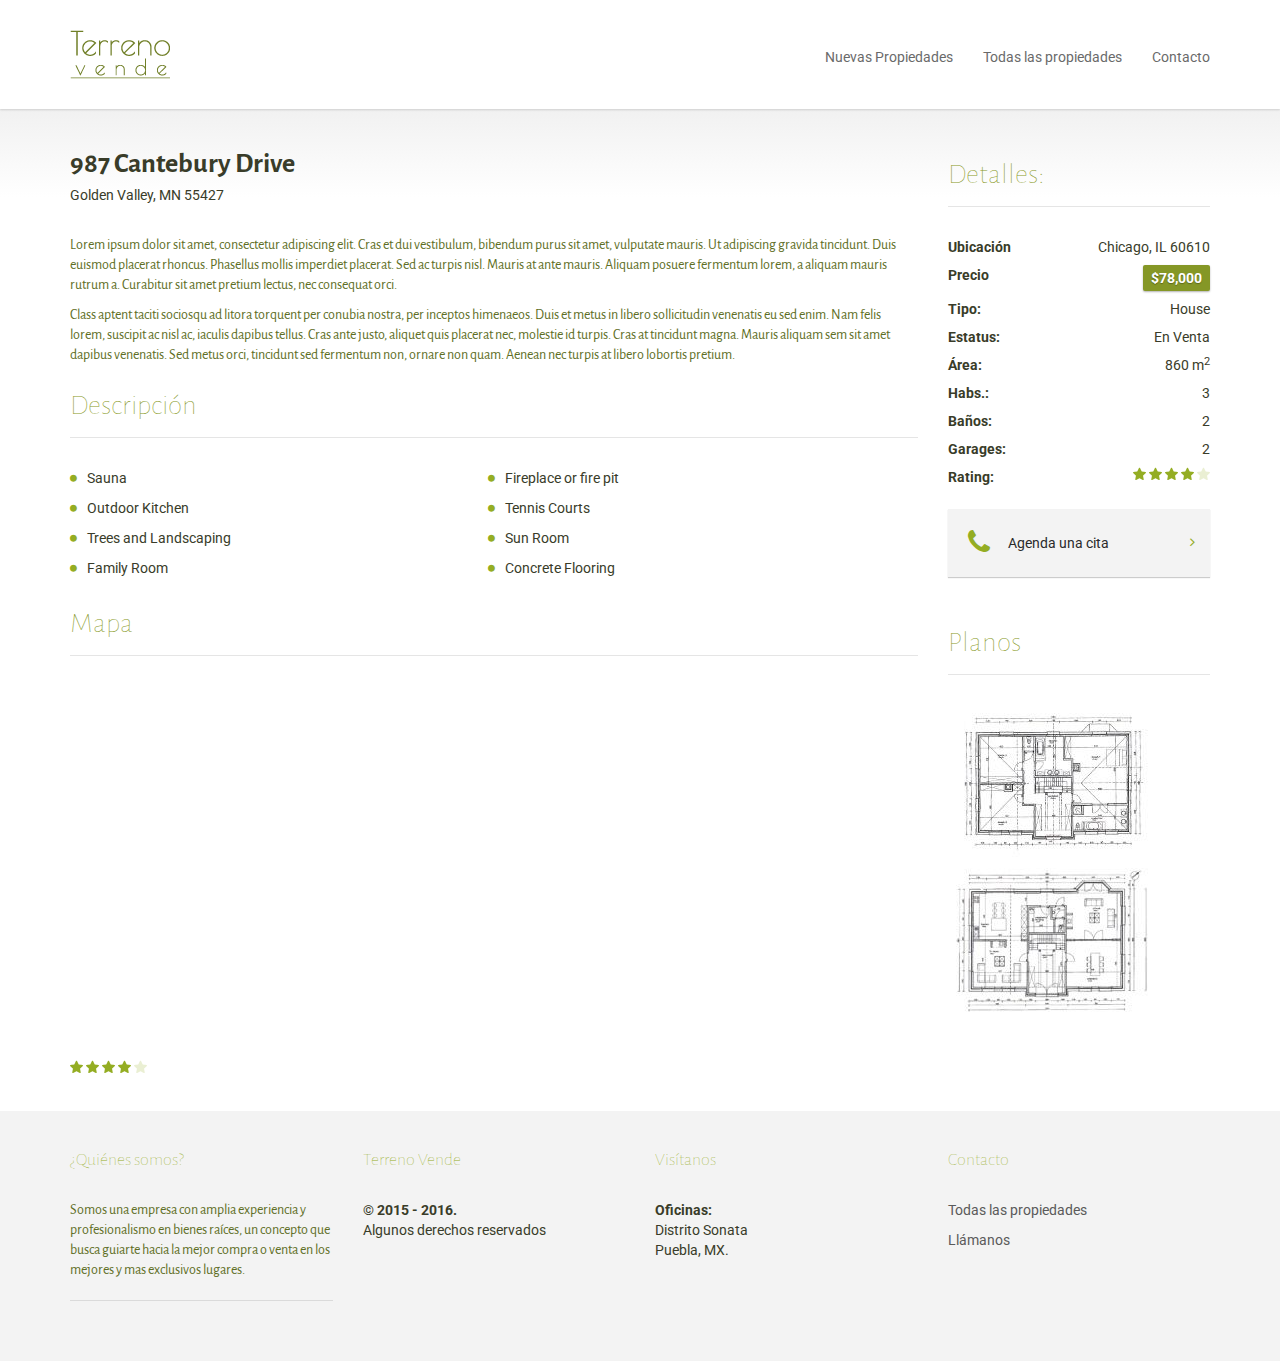
==== commit 1a49f1f0: "nav" ====
--- a/c1.html
+++ b/c1.html
@@ -48,7 +48,7 @@
                 </div>
                 <nav class="collapse navbar-collapse bs-navbar-collapse navbar-right" role="navigation">
                     <ul class="nav navbar-nav">
-                        <li><a href="index.html">Início</a></li>
+                        <li><a href="express.html">Nuevas Propiedades</a></li>
                      
                         <li><a href="propiedades.html">Todas las propiedades</a></li>
                         <li><a href="contacto.html">Contacto</a></li>
--- a/assets/css/style.css
+++ b/assets/css/style.css
@@ -5937,6 +5937,12 @@
 
 
 
+.descri{
+  font-size: 22px !important;
+}
+
+
+
 .fine h1{
   width: 100 !important;
   font-family: 'Alegreya Sans', sans-serif !important;
